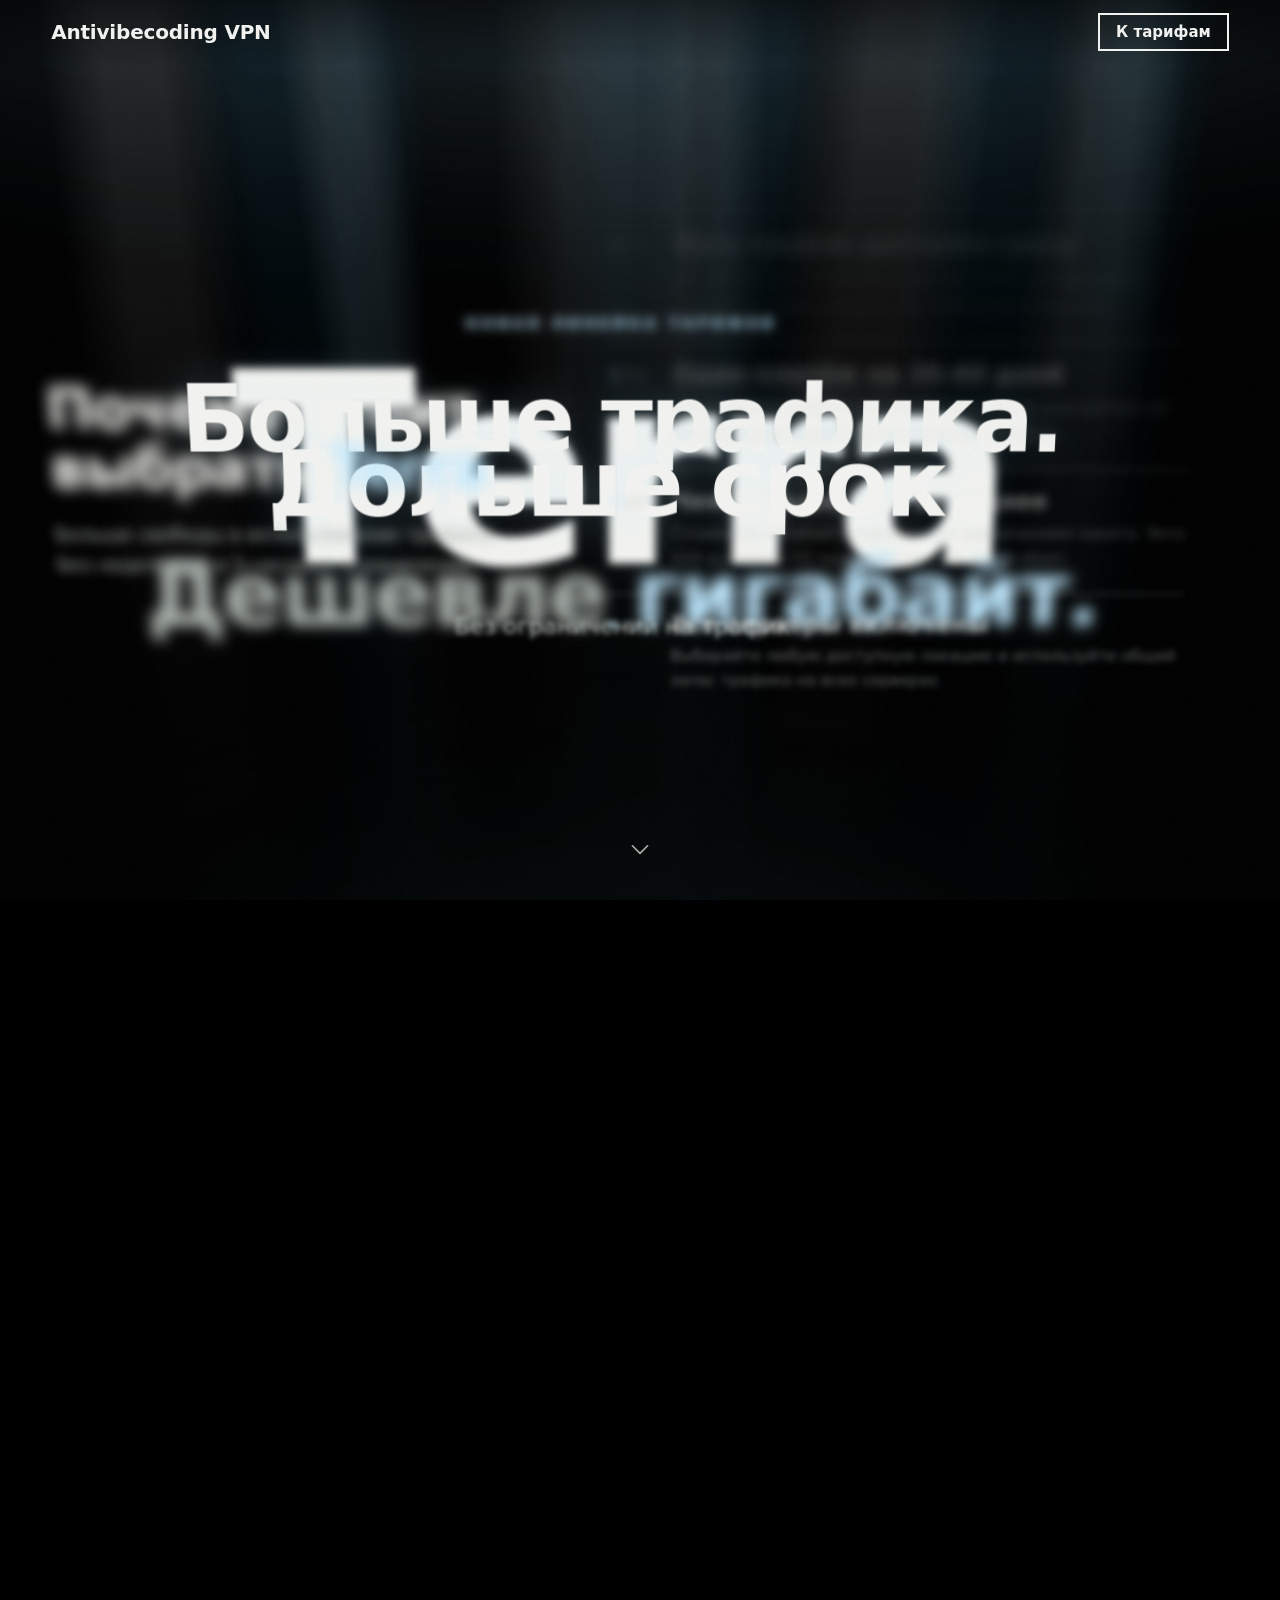
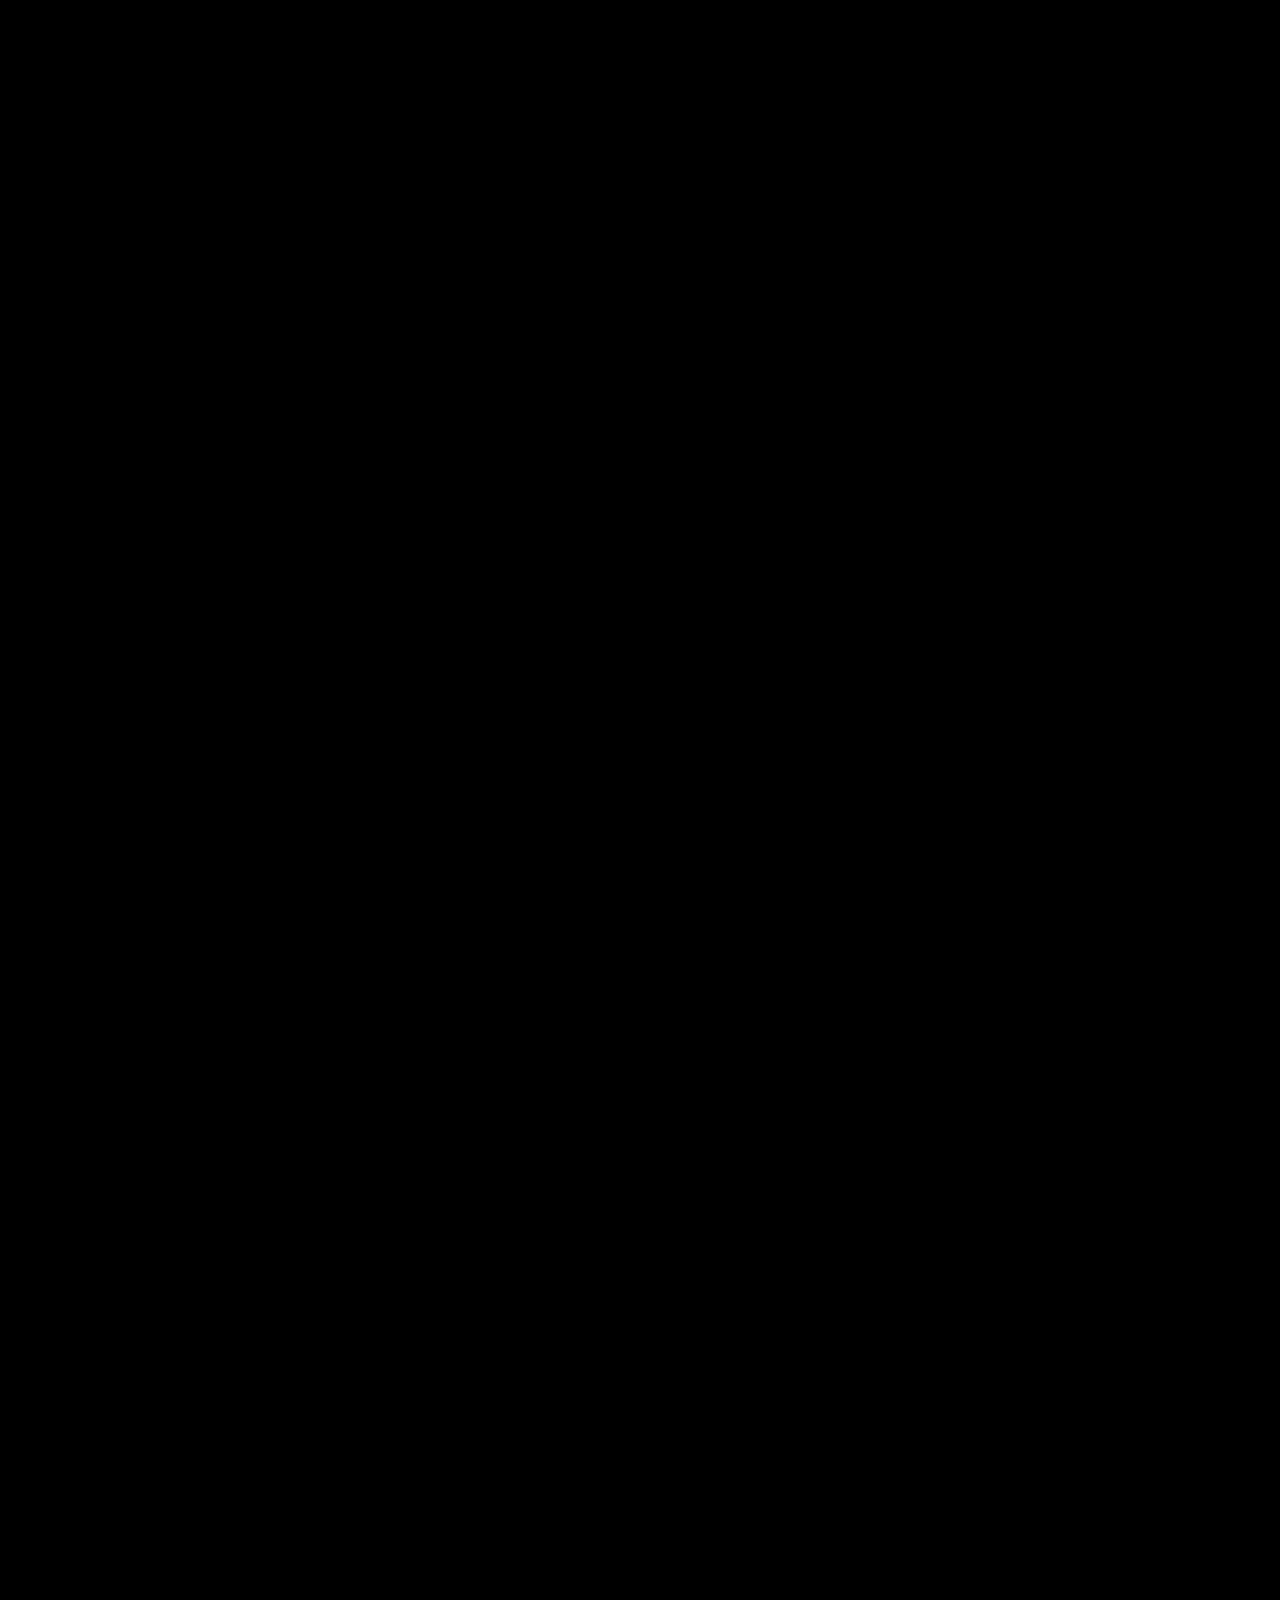
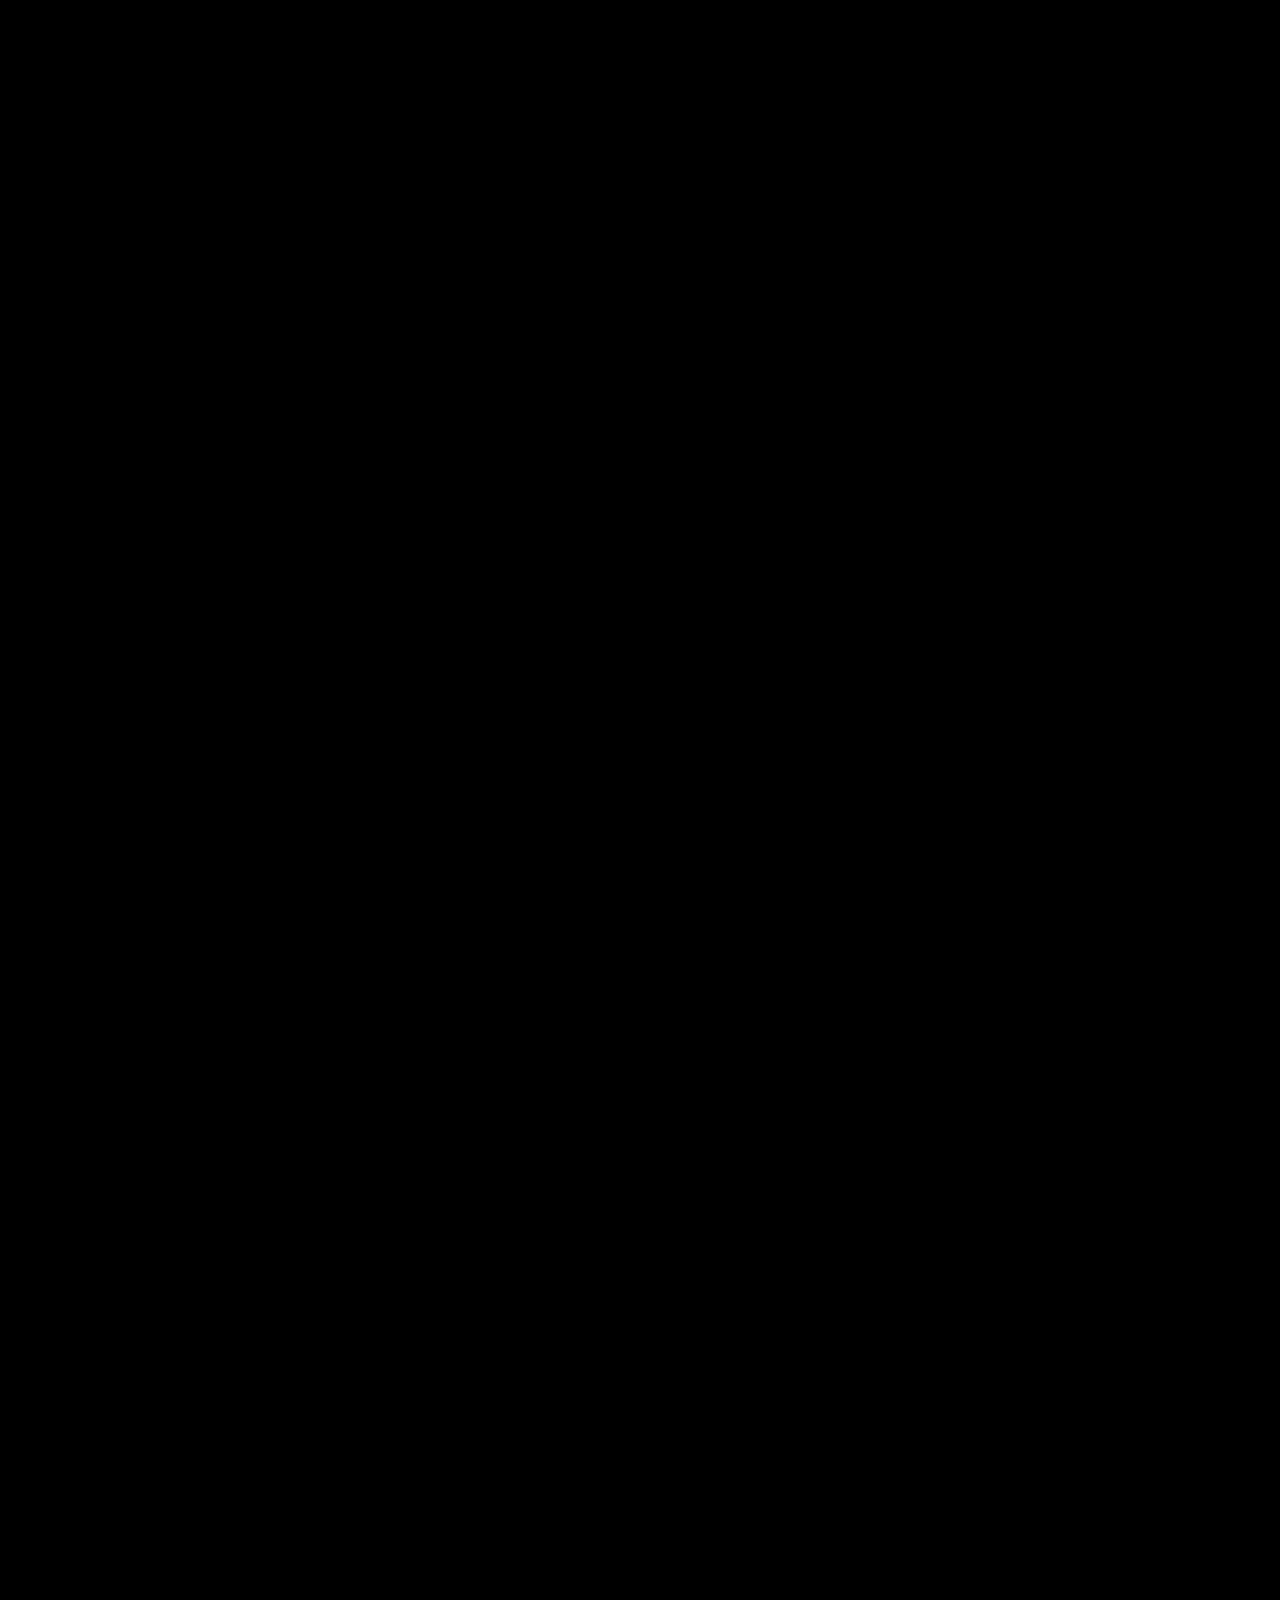
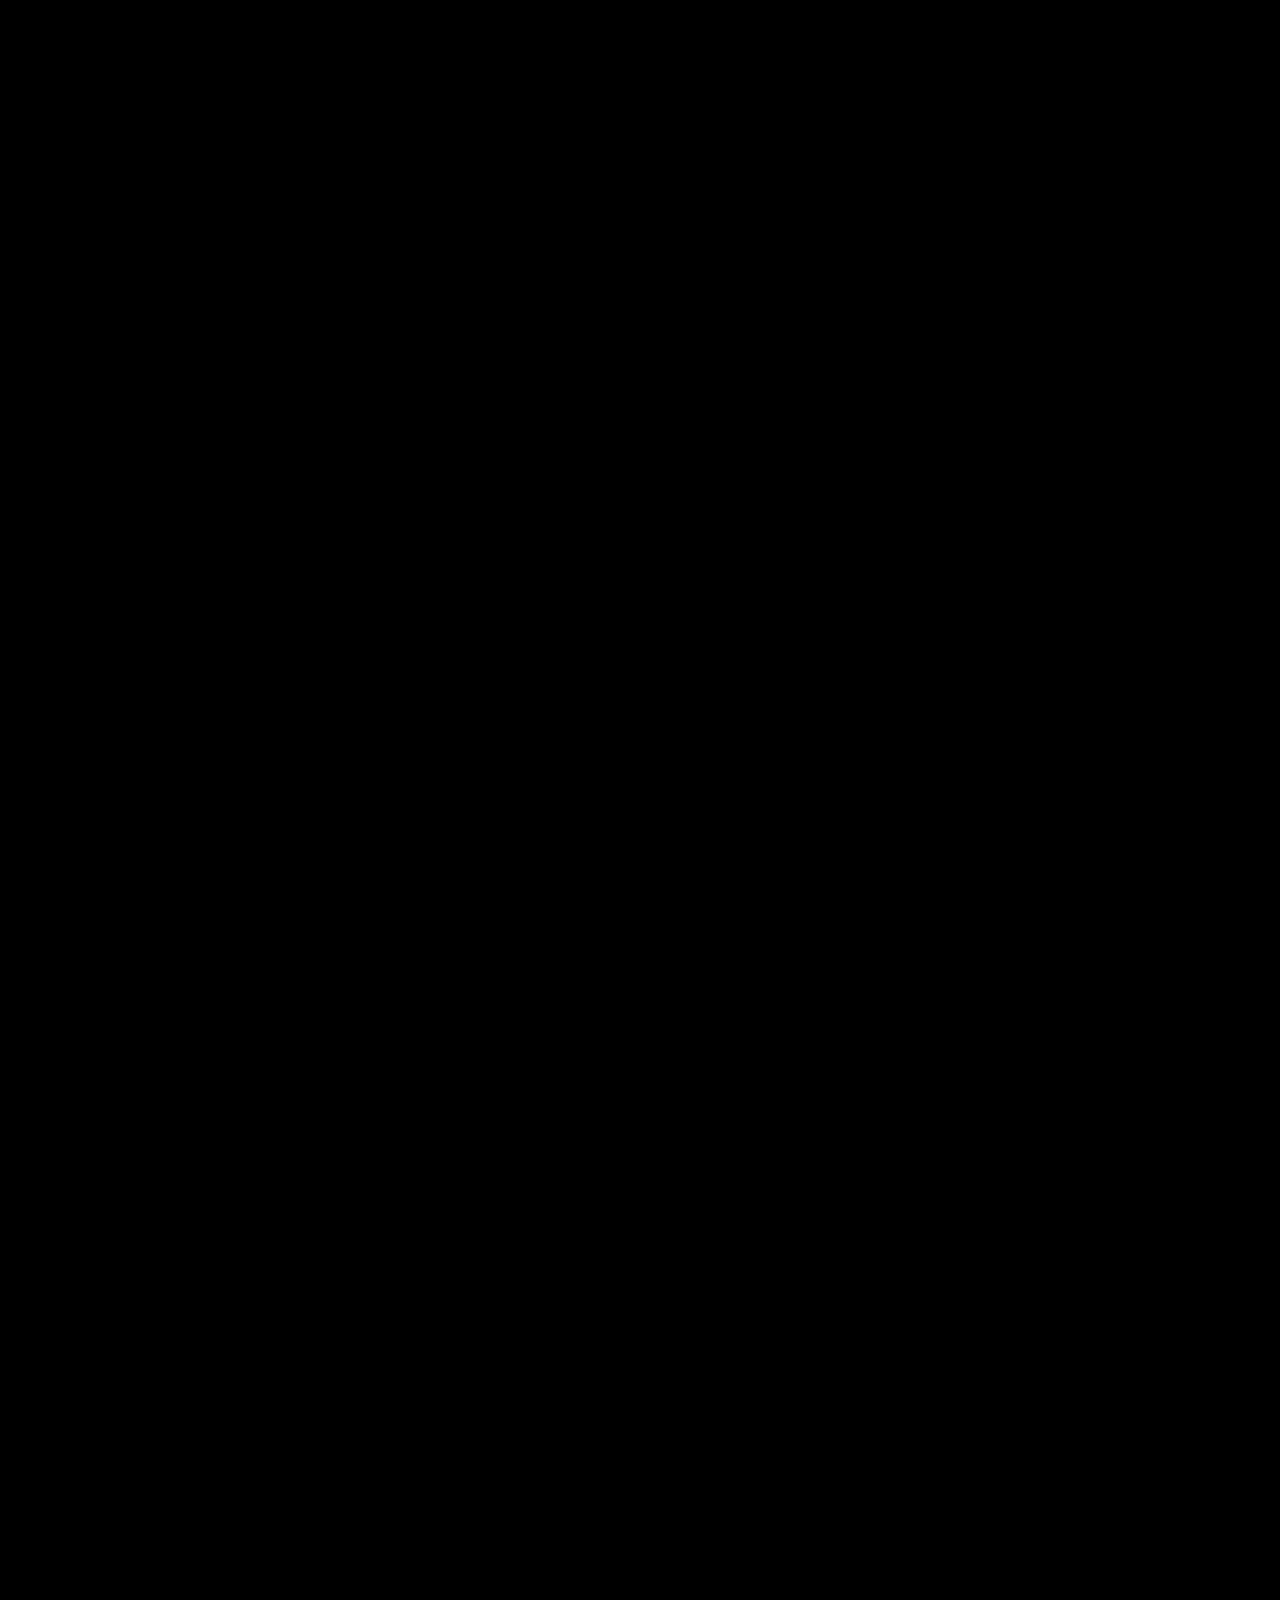
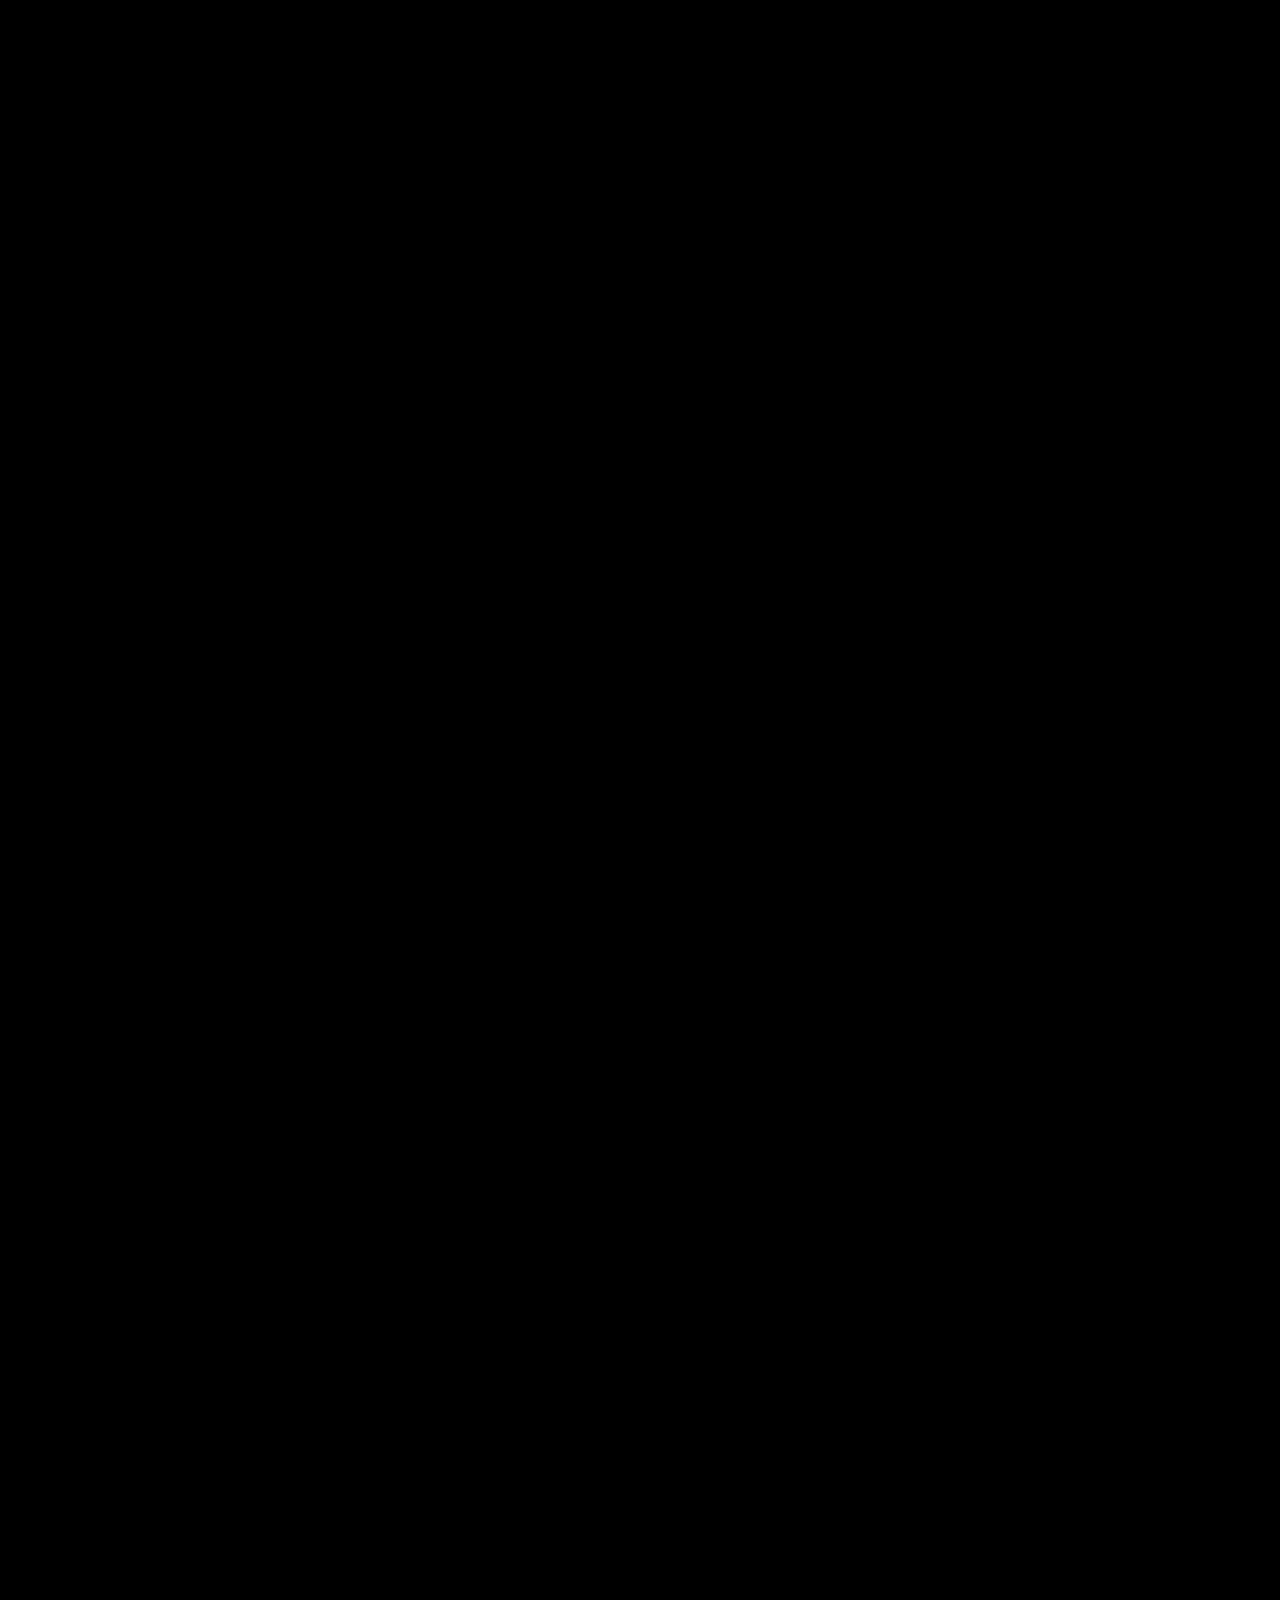
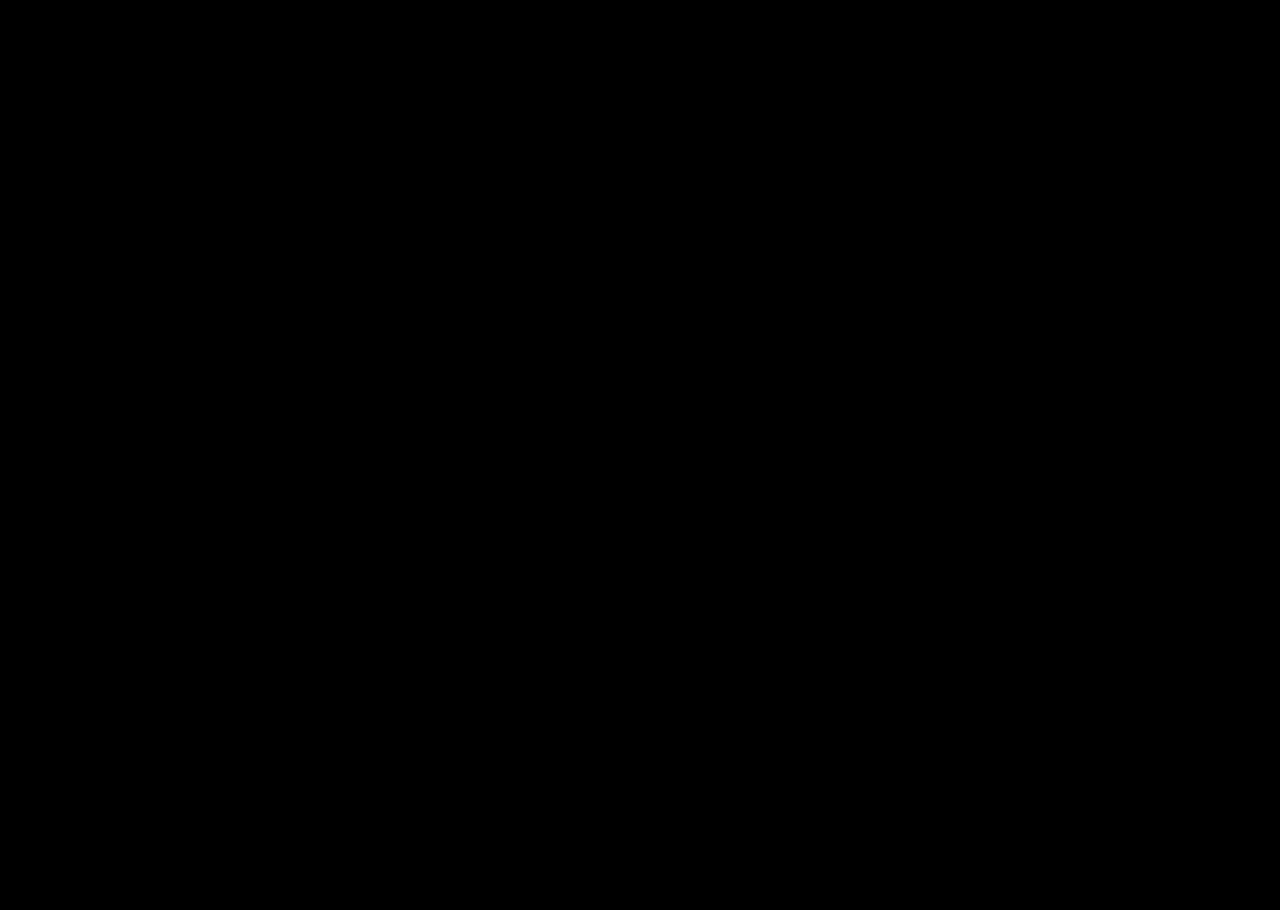
==== public/terra.html @ 9544f9de "Terra page: header appears after the title animation, drop the pinned Terra in the header Co-Authore" ====
<!doctype html>
<html lang="ru" data-theme="soft">
<head>
<meta charset="utf-8">
<meta name="viewport" content="width=device-width,initial-scale=1">
<title>Terra · тарифы Antivibecoding VPN</title>
<meta name="description" content="Terra X5, X10, X20: до 2 ТБ трафика и до 60 дней. Оплата Telegram Stars.">
<meta property="og:type" content="website">
<meta property="og:site_name" content="Antivibecoding VPN">
<meta property="og:locale" content="ru_RU">
<meta property="og:url" content="https://general.substituteme.space/terra">
<meta property="og:title" content="Terra · новые тарифы Antivibecoding VPN">
<meta property="og:description" content="Terra X5, X10, X20: до 2 ТБ трафика и до 60 дней. Оплата Telegram Stars.">
<meta property="og:image" content="https://general.substituteme.space/assets/img/og-terra.png?v=3">
<meta property="og:image:width" content="2400">
<meta property="og:image:height" content="1260">
<meta name="twitter:card" content="summary_large_image">
<meta name="twitter:title" content="Terra · новые тарифы Antivibecoding VPN">
<meta name="twitter:description" content="Terra X5, X10, X20: до 2 ТБ трафика и до 60 дней. Оплата Telegram Stars.">
<meta name="twitter:image" content="https://general.substituteme.space/assets/img/og-terra.png?v=3">
<link rel="canonical" href="https://general.substituteme.space/terra">
<meta name="theme-color" content="#2b2f2e">
<link rel="icon" href="favicon.svg" type="image/svg+xml">
<link rel="preload" href="/assets/fonts/jost-latin.woff2" as="font" type="font/woff2" crossorigin>
<link rel="preload" href="/assets/fonts/jost-cyrillic.woff2" as="font" type="font/woff2" crossorigin>
<link rel="preload" href="/assets/fonts/onest-cyrillic.woff2" as="font" type="font/woff2" crossorigin>
<link rel="preload" href="/assets/fonts/onest-latin.woff2" as="font" type="font/woff2" crossorigin>
<style>
@font-face{font-family:"Onest";src:url(/assets/fonts/onest-cyrillic.woff2) format("woff2");font-weight:100 900;unicode-range:U+0301,U+0400-045F,U+0490-0491,U+04B0-04B1,U+2116;font-display:swap}
@font-face{font-family:"Onest";src:url(/assets/fonts/onest-latin.woff2) format("woff2");font-weight:100 900;unicode-range:U+0000-00FF,U+0131,U+0152-0153,U+02BB-02BC,U+02C6,U+02DA,U+02DC,U+2000-206F,U+20AC,U+2122,U+2191,U+2193,U+2212,U+2215,U+FEFF,U+FFFD;font-display:swap}
@font-face{font-family:"Jost";src:url(/assets/fonts/jost-cyrillic.woff2) format("woff2");font-weight:100 900;unicode-range:U+0301,U+0400-045F,U+0490-0491,U+04B0-04B1,U+2116;font-display:swap}
@font-face{font-family:"Jost";src:url(/assets/fonts/jost-latin.woff2) format("woff2");font-weight:100 900;unicode-range:U+0000-00FF,U+0131,U+0152-0153,U+02BB-02BC,U+02C6,U+02DA,U+02DC,U+2000-206F,U+20AC,U+2122,U+2191,U+2193,U+2212,U+2215,U+FEFF,U+FFFD;font-display:swap}
</style>
<link rel="stylesheet" href="terra-assets/terra.css?v=30">
</head>
<body>
<header class="top">
  <a class="brand" href="./">Antivibecoding VPN</a>
  <a class="btn btn--small" href="#end" id="jump">К тарифам</a>
</header>

<a class="down show first" id="down" href="#" aria-label="Листайте вниз"><svg viewBox="0 0 24 24" fill="none" stroke="currentColor" stroke-width="1.5" stroke-linecap="round" stroke-linejoin="round"><path d="M5 9l7 7 7-7"/></svg></a>
<div class="veil" id="veil" aria-hidden="true"></div>
<div class="tg" id="tg" aria-hidden="true"><div class="tg-bloom" id="tgBloom"></div><div class="tg-body"><svg class="tg-logo" viewBox="0 0 24 24" aria-hidden="true"><path class="c" pathLength="1" d="M11.944 0A12 12 0 0 0 0 12a12 12 0 0 0 12 12 12 12 0 0 0 12-12A12 12 0 0 0 12 0a12 12 0 0 0-.056 0z"/><path class="p" pathLength="1" d="M16.906 7.224c.1-.002.321.023.465.14a.506.506 0 0 1 .171.325c.016.093.036.306.02.472-.18 1.898-.962 6.502-1.36 8.627-.168.9-.499 1.201-.82 1.23-.696.065-1.225-.46-1.9-.902-1.056-.693-1.653-1.124-2.678-1.8-1.185-.78-.417-1.21.258-1.91.177-.184 3.247-2.977 3.307-3.23.007-.032.014-.15-.056-.212s-.174-.041-.249-.024c-.106.024-1.793 1.14-5.061 3.345-.48.33-.913.49-1.302.48-.428-.008-1.252-.241-1.865-.44-.752-.245-1.349-.374-1.297-.789.027-.216.325-.437.893-.663 3.498-1.524 5.83-2.529 6.998-3.014 3.332-1.386 4.025-1.627 4.476-1.635z"/></svg><div class="tg-t">Открываем Telegram</div><div class="tg-s" id="tgSub"></div><a class="btn btn--light tg-open" id="tgOpen" href="#" rel="noopener">Открыть Telegram</a></div></div>
<nav class="dots" id="dots" aria-label="Тарифы">
  <button data-go="4.6" aria-label="Terra X5"><span>X5</span></button>
  <button data-go="5.55" aria-label="Terra X10"><span>X10</span></button>
  <button data-go="6.5" aria-label="Terra X20"><span>X20</span></button>
</nav>

<main class="track" id="track">
<div class="stage" id="stage">
    <div class="lights" aria-hidden="true">
    <div class="lg" data-l="w" style="--lc:255,255,255;--lx:50"><div class="water">
        <i style="--x:6%;--w:14vw;--r:-24deg;--d:9s"></i><i style="--x:22%;--w:9vw;--r:-12deg;--d:12s"></i><i style="--x:38%;--w:16vw;--r:-4deg;--d:10s"></i>
        <i style="--x:54%;--w:10vw;--r:6deg;--d:13s"></i><i style="--x:68%;--w:15vw;--r:14deg;--d:8s"></i><i style="--x:84%;--w:11vw;--r:26deg;--d:11s"></i>
      </div><div class="light"></div></div>
    <div class="lg" data-l="c" style="--lc:40,190,255;--lx:20"><div class="water">
        <i style="--x:6%;--w:14vw;--r:-24deg;--d:9s"></i><i style="--x:22%;--w:9vw;--r:-12deg;--d:12s"></i><i style="--x:38%;--w:16vw;--r:-4deg;--d:10s"></i>
        <i style="--x:54%;--w:10vw;--r:6deg;--d:13s"></i><i style="--x:68%;--w:15vw;--r:14deg;--d:8s"></i><i style="--x:84%;--w:11vw;--r:26deg;--d:11s"></i>
      </div><div class="light"></div></div>
    <div class="lg" data-l="o" style="--lc:255,120,40;--lx:80"><div class="water">
        <i style="--x:6%;--w:14vw;--r:-24deg;--d:9s"></i><i style="--x:22%;--w:9vw;--r:-12deg;--d:12s"></i><i style="--x:38%;--w:16vw;--r:-4deg;--d:10s"></i>
        <i style="--x:54%;--w:10vw;--r:6deg;--d:13s"></i><i style="--x:68%;--w:15vw;--r:14deg;--d:8s"></i><i style="--x:84%;--w:11vw;--r:26deg;--d:11s"></i>
      </div><div class="light"></div></div>
    <div class="lg" data-l="v" style="--lc:160,90,255;--lx:40"><div class="water">
        <i style="--x:6%;--w:14vw;--r:-24deg;--d:9s"></i><i style="--x:22%;--w:9vw;--r:-12deg;--d:12s"></i><i style="--x:38%;--w:16vw;--r:-4deg;--d:10s"></i>
        <i style="--x:54%;--w:10vw;--r:6deg;--d:13s"></i><i style="--x:68%;--w:15vw;--r:14deg;--d:8s"></i><i style="--x:84%;--w:11vw;--r:26deg;--d:11s"></i>
      </div><div class="light"></div></div>
  </div>

  <!-- 0. вступление -->
  <section class="scene s-intro" aria-label="Terra">
    <div class="stack">
      <span class="eyebrow" data-at="0" data-hold="0.5"><span class="late">Новая линейка тарифов</span></span>
      <div data-at="0" data-hold="0.5" data-glow="0.2">
        <h1 class="mega" aria-label="Terra">
          <b class="e2" aria-hidden="true"><span class="ch" style="--i:0">T</span><span class="ch" style="--i:1">e</span><span class="ch" style="--i:2">r</span><span class="ch" style="--i:3">r</span><span class="ch" style="--i:4">a</span></b>
          <b class="e1" aria-hidden="true"><span class="ch" style="--i:0">T</span><span class="ch" style="--i:1">e</span><span class="ch" style="--i:2">r</span><span class="ch" style="--i:3">r</span><span class="ch" style="--i:4">a</span></b>
          <b class="m"><span class="ch" style="--i:0">T</span><span class="ch" style="--i:1">e</span><span class="ch" style="--i:2">r</span><span class="ch" style="--i:3">r</span><span class="ch" style="--i:4">a</span></b>
          <i class="dot"></i>
        </h1>
      </div>
      <p class="lead" data-at="0" data-hold="0.45"><span class="late">Без ограничений на трафик</span></p>
    </div>
  </section>

  <!-- 1. утверждения -->
  <section class="scene s-say" aria-label="Чем Terra отличается">
    <div class="stack">
      <p class="say" data-ry="1" data-at="1.1" data-hold="1.1" data-glow="0.25">Больше трафика.</p>
      <p class="say" data-ry="1" data-at="1.3" data-hold="0.9" data-glow="0.25">Дольше срок.</p>
      <p class="say" data-ry="1" data-at="1.5" data-hold="0.7" data-glow="0.25">Дешевле <em>гигабайт.</em></p>
    </div>
  </section>

  <!-- 1б. почему Terra -->
  <section class="scene s-why" aria-label="Почему стоит выбрать Terra">
    <div class="why-head">
      <h2 data-ry="1" data-at="2.75" data-hold="1.25">Почему стоит выбрать <span>Terra</span></h2>
      <p data-ry="1" data-at="2.85" data-hold="1.15">Больше свободы в использовании трафика. Без недельных и 5-часовых ограничений.</p>
    </div>
    <div class="why-list">
      <div class="why-row" data-ry="-1" data-at="2.95" data-hold="1.05"><span class="no"><i></i>01</span><div><h3>Весь трафик доступен сразу</h3><p>От <span data-f="gbmin">500 ГБ</span> до <span data-f="gbmax">2 ТБ</span> на весь срок подписки. Используйте трафик в удобном темпе, без промежуточных квот.</p></div></div>
      <div class="why-row" data-ry="-1" data-at="3.10" data-hold="0.9"><span class="no"><i></i>02</span><div><h3>Один платёж на <span data-f="dayrange">30–60 дней</span></h3><p>Оплачивайте выбранный пакет один раз и пользуйтесь им до окончания срока или исчерпания трафика.</p></div></div>
      <div class="why-row" data-ry="-1" data-at="3.25" data-hold="0.75"><span class="no"><i></i>03</span><div><h3>Чем больше, тем выгоднее</h3><p>Стоимость гигабайта снижается с увеличением пакета. Terra X20 выгоднее X5 примерно на <span data-f="saving">24%</span> за гигабайт.</p></div></div>
      <div class="why-row" data-ry="-1" data-at="3.40" data-hold="0.6"><span class="no"><i></i>04</span><div><h3>Все серверы включены</h3><p>Выбирайте любую доступную локацию и используйте общий запас трафика на всех серверах.</p></div></div>
    </div>
  </section>

  <!-- 2. Terra X5 -->
  <section class="scene" data-tid="9" aria-label="Terra X5">
    <div class="t-info" data-ry="1" data-at="4.60" data-hold="0.5">
      <h2 class="t-name">Terra <span>X5</span></h2>
      <p class="t-tag" data-at="4.70" data-hold="0.4" data-enter="0.35">Для повседневного использования.</p>
      <p class="t-text" data-at="4.78" data-hold="0.32" data-enter="0.35"><span data-f="gb">500</span> ГБ на <span data-f="daysn">30 дней</span>. Хватит на видео, учёбу, работу и обновления.</p>
      <div class="t-price"><span data-f="price">49</span><small>Stars</small></div>
      <dl class="t-meta"><div><dt>Срок</dt><dd data-f="daysn">30 дней</dd></div><div><dt>В день</dt><dd data-f="perday">≈ 17 ГБ</dd></div><div><dt>За гигабайт</dt><dd data-f="pergb">≈ 0,098 Stars</dd></div><div><dt>Видео Full HD</dt><dd data-f="video">≈ 160 ч</dd></div></dl>
    </div>
    <div class="t-num" data-ry="-1" data-at="4.65" data-hold="0.45" data-glow="0.2">
      <span class="unit">ГБ</span>
      <div class="mega" aria-label="500 гигабайт"><b class="e2" aria-hidden="true" data-f="gb">500</b><b class="e1" aria-hidden="true" data-f="gb">500</b><b class="m" data-f="gb">500</b><i class="dot"></i></div>
    </div>
  </section>

  <!-- 3. Terra X10 -->
  <section class="scene" data-tid="10" aria-label="Terra X10">
    <div class="t-info" data-ry="1" data-at="5.55" data-hold="0.5">
      <h2 class="t-name">Terra <span>X10</span></h2>
      <p class="t-tag" data-at="5.65" data-hold="0.4" data-enter="0.35">Для активного использования.</p>
      <p class="t-text" data-at="5.73" data-hold="0.32" data-enter="0.35"><span data-f="gb">1000</span> ГБ на <span data-f="daysn">45 дней</span>. Подойдёт для сериалов, игр и нескольких устройств.</p>
      <div class="t-price"><span data-f="price">89</span><small>Stars</small></div>
      <dl class="t-meta"><div><dt>Срок</dt><dd data-f="daysn">45 дней</dd></div><div><dt>В день</dt><dd data-f="perday">≈ 22 ГБ</dd></div><div><dt>За гигабайт</dt><dd data-f="pergb">≈ 0,089 Stars</dd></div><div><dt>Видео Full HD</dt><dd data-f="video">≈ 330 ч</dd></div></dl>
    </div>
    <div class="t-num" data-ry="-1" data-at="5.60" data-hold="0.45" data-glow="0.2">
      <span class="unit">ГБ</span>
      <div class="mega" aria-label="1000 гигабайт"><b class="e2" aria-hidden="true" data-f="gb">1000</b><b class="e1" aria-hidden="true" data-f="gb">1000</b><b class="m" data-f="gb">1000</b><i class="dot"></i></div>
    </div>
  </section>

  <!-- 4. Terra X20 -->
  <section class="scene" data-tid="11" aria-label="Terra X20">
    <div class="t-info" data-ry="1" data-at="6.50" data-hold="0.5">
      <h2 class="t-name">Terra <span>X20</span></h2>
      <p class="t-tag" data-at="6.60" data-hold="0.4" data-enter="0.35">Для большого запаса.</p>
      <p class="t-text" data-at="6.68" data-hold="0.32" data-enter="0.35"><span data-f="gb">2000</span> ГБ на <span data-f="daysn">60 дней</span>. Большой запас на два месяца, если трафика нужно много.</p>
      <div class="t-price"><span data-f="price">149</span><small>Stars</small></div>
      <dl class="t-meta"><div><dt>Срок</dt><dd data-f="daysn">60 дней</dd></div><div><dt>В день</dt><dd data-f="perday">≈ 33 ГБ</dd></div><div><dt>За гигабайт</dt><dd data-f="pergb">≈ 0,075 Stars</dd></div><div><dt>Видео Full HD</dt><dd data-f="video">≈ 660 ч</dd></div></dl>
    </div>
    <div class="t-num" data-ry="-1" data-at="6.55" data-hold="0.45" data-glow="0.2">
      <span class="unit">ГБ</span>
      <div class="mega" aria-label="2000 гигабайт"><b class="e2" aria-hidden="true" data-f="gb">2000</b><b class="e1" aria-hidden="true" data-f="gb">2000</b><b class="m" data-f="gb">2000</b><i class="dot"></i></div>
    </div>
  </section>

  <!-- 5. итог -->
  <section class="scene s-end" id="end" aria-label="Все тарифы Terra">
    <h2 data-at="7.40" data-hold="1" data-enter="0.35">Три тарифа Terra</h2>
    <ul class="cells" id="cells">
      <li style="--c:40,190,255" data-tid="9" data-c="40,190,255" data-l="c" data-x="20" data-at="7.50" data-hold="1" data-enter="0.35" data-rx="1" data-soft="1">
        <div class="c-top"><h3>Terra <span>X5</span></h3></div>
        <div class="gb"><span data-f="gb">500</span><small>ГБ</small></div>
        <dl class="c-rows"><div><dt>Срок</dt><dd data-f="daysn">30 дней</dd></div><div><dt>В день</dt><dd data-f="perday">≈ 17 ГБ</dd></div></dl>
        <div class="c-price"><span data-f="price">49</span><small>Stars</small></div>
        <a class="btn" href="#" data-buy="9">Взять X5</a>
      </li>
      <li class="main" style="--c:255,120,40" data-tid="10" data-c="255,120,40" data-l="o" data-x="80" data-at="7.60" data-hold="1" data-enter="0.35" data-rx="1" data-soft="1">
        <div class="c-top"><h3>Terra <span>X10</span></h3><span class="badge">Выгоднее</span></div>
        <div class="gb"><span data-f="gb">1000</span><small>ГБ</small></div>
        <dl class="c-rows"><div><dt>Срок</dt><dd data-f="daysn">45 дней</dd></div><div><dt>В день</dt><dd data-f="perday">≈ 22 ГБ</dd></div></dl>
        <div class="c-price"><span data-f="price">89</span><small>Stars</small></div>
        <a class="btn" href="#" data-buy="10">Взять X10</a>
      </li>
      <li style="--c:160,90,255" data-tid="11" data-c="160,90,255" data-l="v" data-x="50" data-at="7.70" data-hold="1" data-enter="0.35" data-rx="1" data-soft="1">
        <div class="c-top"><h3>Terra <span>X20</span></h3></div>
        <div class="gb"><span data-f="gb">2000</span><small>ГБ</small></div>
        <dl class="c-rows"><div><dt>Срок</dt><dd data-f="daysn">60 дней</dd></div><div><dt>В день</dt><dd data-f="perday">≈ 33 ГБ</dd></div></dl>
        <div class="c-price"><span data-f="price">149</span><small>Stars</small></div>
        <a class="btn" href="#" data-buy="11">Взять X20</a>
      </li>
    </ul>
  </section>
  <!-- 6. подключить за три шага -->
  <section class="scene s-steps" aria-label="Подключить за три шага">
    <h2 data-at="8.35" data-hold="99" data-enter="0.45">Подключить за три шага</h2>
    <ol class="steps">
      <li data-soft="1" data-at="8.5" data-hold="99" data-enter="0.45"><span class="sn">01</span><h3>Выберите тариф</h3><p>Terra X5, X10 или X20: выберите объём трафика и срок.</p></li>
      <li data-soft="1" data-at="8.62" data-hold="99" data-enter="0.45"><span class="sn">02</span><h3>Оплатите в Telegram</h3><p>Бот примет Telegram Stars прямо в чате: пара касаний.</p></li>
      <li data-soft="1" data-at="8.74" data-hold="99" data-enter="0.45"><span class="sn">03</span><h3>Подключитесь</h3><p>Получите ссылку подписки, добавьте её в приложение и пользуйтесь.</p></li>
    </ol>
    <div class="steps-cta" data-pe data-at="8.85" data-hold="99" data-enter="0.4">
      <a class="btn btn--tg" href="#" data-tg><svg class="ic" viewBox="4.5 6 14 13" aria-hidden="true"><path d="M16.906 7.224c.1-.002.321.023.465.14a.506.506 0 0 1 .171.325c.016.093.036.306.02.472-.18 1.898-.962 6.502-1.36 8.627-.168.9-.499 1.201-.82 1.23-.696.065-1.225-.46-1.9-.902-1.056-.693-1.653-1.124-2.678-1.8-1.185-.78-.417-1.21.258-1.91.177-.184 3.247-2.977 3.307-3.23.007-.032.014-.15-.056-.212s-.174-.041-.249-.024c-.106.024-1.793 1.14-5.061 3.345-.48.33-.913.49-1.302.48-.428-.008-1.252-.241-1.865-.44-.752-.245-1.349-.374-1.297-.789.027-.216.325-.437.893-.663 3.498-1.524 5.83-2.529 6.998-3.014 3.332-1.386 4.025-1.627 4.476-1.635z"/></svg><span>Открыть бота в Telegram</span></a>
    </div>
  </section>
</div>
</main>

<script src="terra-assets/terra-data.js?v=1"></script>
<script src="terra-assets/terra.js?v=19"></script>
</body>
</html>
---- public/terra-assets/terra.css ----
/* токены сайта-визитки, тема «soft» */
:root{
  color-scheme:dark;
  --blue:#000; --paper:#000; --tint:#0a0a0a; --glow-rgb:255,255,255; --lc:255,255,255; --lx:50;
  --ink:#f1f2ef; --ink-2:#a9b1ac; --acc:#a9bb9a; --acc-rgb:169,187,154; --on-acc:#141716;
  --ob-rgb:241,242,239; --rule:rgba(241,242,239,.3);
  --u:clamp(16px,2.6vw,40px); --gut:clamp(16px,4vw,56px);
  --pad:max(var(--gut),calc((100vw - 1280px)/2));
  --display:"Jost","Onest",system-ui,sans-serif; --text:"Onest",system-ui,sans-serif;
  --ease:cubic-bezier(.16,1,.3,1);
}
*{box-sizing:border-box}
html{-webkit-text-size-adjust:100%;background:var(--paper)}
@media (pointer:coarse){html.js-lock,html.js-lock body{touch-action:none;overscroll-behavior:none}}
body{margin:0;background:var(--paper);color:var(--ink);font:400 1.0625rem/1.6 var(--text);scrollbar-color:var(--acc) var(--paper)}
::selection{background:var(--acc);color:var(--on-acc)}
::-webkit-scrollbar{width:10px}::-webkit-scrollbar-track{background:var(--paper)}::-webkit-scrollbar-thumb{background:var(--acc)}
a{color:inherit}
:focus-visible{outline:3px solid var(--acc);outline-offset:3px}
h1,h2,h3,p{margin:0}
h1,h2,h3{font-family:var(--display);font-weight:600;line-height:1.05;letter-spacing:-.02em}

/* кнопки как на сайте */
.btn{display:inline-flex;align-items:center;justify-content:center;min-height:48px;padding:0 1.5rem;font:600 1rem var(--text);text-decoration:none;border:2px solid currentColor;transition:background-color .25s var(--ease),color .25s var(--ease),transform .25s var(--ease)}
.btn--light{background:var(--ink);color:var(--paper);border-color:var(--ink)}
.btn--light:hover{background:var(--acc);border-color:var(--acc);color:var(--on-acc)}
.btn--small{min-height:38px;padding:0 1rem;font-size:.9375rem;color:var(--ink)}
.btn--small:hover{background:var(--ink);color:var(--paper)}
.btn:active{transform:translateY(1px)}

.top{position:fixed;inset:0 0 auto 0;z-index:20;display:flex;align-items:center;justify-content:space-between;height:64px;padding:0 var(--pad);background:linear-gradient(rgba(0,0,0,.55),transparent);animation:lightIn .9s ease 2.4s both}
.brand{font:600 1.25rem var(--display);letter-spacing:-.01em;text-decoration:none}

/* ---------- сцена ---------- */
.stage::after{content:"";position:absolute;inset:0;pointer-events:none;opacity:.018;background-image:url("data:image/svg+xml;utf8,<svg xmlns='http://www.w3.org/2000/svg' width='160' height='160'><filter id='n'><feTurbulence type='fractalNoise' baseFrequency='.9' numOctaves='2' stitchTiles='stitch'/><feColorMatrix values='0 0 0 0 1  0 0 0 0 1  0 0 0 0 1  0 0 0 1 0'/></filter><rect width='160' height='160' filter='url(%23n)'/></svg>");z-index:5}
.track{height:695vh;position:relative}
.stage{position:sticky;top:0;height:100vh;height:100svh;overflow:hidden;perspective:700px;perspective-origin:50% 50%;background:var(--paper)}
.stage > *{position:absolute}
.lights{inset:0;pointer-events:none;animation:lightIn 2.6s ease-out .4s both}   /* лучи проявляются вместе с буквами Terra */
.lg{position:absolute;inset:0;opacity:0;will-change:opacity}
.light{position:absolute;inset:0;pointer-events:none;
  --a:.5;
  background:
   radial-gradient(130% 62% at calc(var(--lx)*1%) -14%,
     rgba(var(--lc),var(--a)) 0%, rgba(var(--lc),calc(var(--a)*.86)) 8%, rgba(var(--lc),calc(var(--a)*.68)) 17%,
     rgba(var(--lc),calc(var(--a)*.5)) 27%, rgba(var(--lc),calc(var(--a)*.34)) 38%, rgba(var(--lc),calc(var(--a)*.21)) 50%,
     rgba(var(--lc),calc(var(--a)*.11)) 62%, rgba(var(--lc),calc(var(--a)*.05)) 74%, rgba(var(--lc),calc(var(--a)*.015)) 87%, rgba(var(--lc),0) 100%),
   radial-gradient(60% 45% at calc(100% - var(--lx)*1%) 115%,
     rgba(var(--lc),.13) 0%, rgba(var(--lc),.08) 30%, rgba(var(--lc),.03) 60%, rgba(var(--lc),0) 100%)}
.water{position:absolute;top:0;bottom:0;left:-20vw;right:-20vw;pointer-events:none;overflow:hidden;transform:translateX(calc((var(--lx) - 50)*.5vw))}   /* шире экрана на 20vw с каждой стороны: сдвиг по --lx не открывает чёрную полосу сбоку */
/* луч = обёртка <i> (базовый угол, плавно меняется) + ::before (само свечение, качается и мерцает). Сверху заголовка лучи сходятся веером (--r), дальше каждый разворачивается в свою сторону (--rf, --A выставляет скрипт) */
.water i{position:absolute;top:-12%;left:calc(var(--x)*.714 + 14.29%);width:var(--w);height:125%;transform-origin:50% 0;transform:translateX(0) rotate(var(--r));transition:transform 2.2s cubic-bezier(.45,0,.2,1)}
.stage.free .water i{transform:translateX(var(--dx,0)) rotate(var(--rf,var(--r)))}
.water i::before{content:"";position:absolute;inset:0;transform-origin:50% 0;
  background:linear-gradient(to bottom,rgba(var(--lc),.7) 0%,rgba(var(--lc),.5) 15%,rgba(var(--lc),.3) 33%,rgba(var(--lc),.15) 52%,rgba(var(--lc),.06) 70%,rgba(var(--lc),.015) 86%,rgba(var(--lc),0) 100%);
  -webkit-mask-image:linear-gradient(90deg,transparent,#000 34%,#000 66%,transparent);mask-image:linear-gradient(90deg,transparent,#000 34%,#000 66%,transparent);   /* мягкие края вместо размытия: луч читается как луч и стоит дешевле блюра */
  opacity:.6;animation:sway var(--d) ease-in-out var(--sl,0s) infinite alternate,glint var(--gd,9s) linear var(--gl,0s) infinite;will-change:transform,opacity}
@keyframes sway{from{transform:translateX(calc(var(--Dr,0vw)*-1)) rotate(calc(var(--A,6deg)*-1)) scaleX(.6)}to{transform:translateX(var(--Dr,0vw)) rotate(var(--A,6deg)) scaleX(1.4)}}   /* лучи постоянно плывут: качаются и смещаются в стороны */
/* случайные вспышки: у каждого луча своя длительность и сдвиг (их выставляет скрипт), неровные ступени дают нерегулярное мерцание */
@keyframes glint{0%{opacity:.4}30%{opacity:1}62%{opacity:.55}100%{opacity:.4}}   /* мягкое «дыхание», редкое и без резких вспышек */
@keyframes lightIn{from{opacity:0}to{opacity:1}}

.scene{inset:64px calc(var(--pad) + 36px) 0 var(--pad);display:grid;grid-template-columns:minmax(0,1fr) auto;grid-template-rows:1fr;align-items:center;column-gap:calc(var(--u)*2);pointer-events:none;transform-style:preserve-3d}
.scene [data-at]{will-change:transform,opacity;opacity:0}

/* вступление */
.s-intro{grid-template-columns:minmax(0,1fr)}
.s-intro .stack{display:grid;gap:1.2rem;justify-items:center;text-align:center}
.s-intro .lead{margin:0 auto}
.eyebrow{font:600 .875rem var(--text);letter-spacing:.28em;text-transform:uppercase;color:var(--acc)}
.mega{position:relative;display:inline-flex;font:600 var(--sz,clamp(5rem,min(21vw,40vh),17rem))/.9 var(--display);letter-spacing:-.03em;--sp:0;--g:0}
.mega b{font-weight:inherit;display:block}
.mega .m{position:relative;z-index:2;color:var(--ink);
  text-shadow:0 0 calc(var(--g)*44px) rgba(var(--glow-rgb),calc(var(--g)*.3))}
.mega .e1,.mega .e2{display:none}
.mega .dot{display:none}
/* появление «Terra»: буквы летят снизу почти с постоянной скоростью и садятся по инерции: чуть проскакивают место и мягко возвращаются; крен у каждой свой и плавно сходит на нет */
.mega .ch{display:inline-block;transform-origin:50% 70%;will-change:transform,opacity,filter,rotate;animation:surface 1.9s cubic-bezier(.3,.55,.3,1.22) both,roll 1.9s ease-in-out both}
.mega .ch:nth-child(3){animation-delay:.05s;--bx:3vw;--bz:-10deg}
.mega .ch:nth-child(2){animation-delay:.17s;--bx:-9vw;--bz:14deg}
.mega .ch:nth-child(4){animation-delay:.29s;--bx:9vw;--bz:-14deg}
.mega .ch:nth-child(1){animation-delay:.41s;--bx:-17vw;--bz:18deg}
.mega .ch:nth-child(5){animation-delay:.53s;--bx:18vw;--bz:-18deg}
@keyframes surface{
  0%{opacity:0;filter:blur(16px);transform:perspective(900px) translate3d(var(--bx,0),46vh,200px) rotateX(84deg)}
  8%{opacity:1}
  88%{filter:blur(0)}   /* размытие сходит на нет к моменту, когда буква встаёт на место */
  100%{opacity:1;filter:blur(0);transform:perspective(900px) translate3d(0,0,0) rotateX(0deg)}}
@keyframes roll{0%{rotate:var(--bz,0deg)}55%{rotate:calc(var(--bz,0deg)*-.4)}100%{rotate:0deg}}
.late{display:block;animation:lightIn 1.2s ease 2.4s both}
.lead{font-size:clamp(1.0625rem,1.8vw,1.5rem);line-height:1.5;color:var(--ink-2);max-width:34rem}
.down{position:fixed;left:50%;bottom:clamp(14px,3.2vh,30px);z-index:15;width:44px;height:44px;margin-left:-22px;display:grid;place-items:center;color:var(--ink-2);text-decoration:none;opacity:0;pointer-events:none;transition:opacity .5s ease}
.down.show{opacity:1;pointer-events:auto}
.down.first{animation:lightIn 1s ease 3.3s both}
/* пропуск вступления по касанию/клику: все анимации заставки сразу в конечное состояние */
.skip-intro .mega .ch,.skip-intro .late,.skip-intro .lights,.skip-intro .top,.skip-intro .down.first{animation-duration:.01s!important;animation-delay:0s!important}
.down svg{width:26px;height:26px;animation:bob 1.9s ease-in-out infinite}
.down:hover{color:var(--ink)}
@keyframes bob{0%,100%{transform:translateY(-3px);opacity:.55}50%{transform:translateY(6px);opacity:1}}
@keyframes blink{50%{opacity:.25}}

/* утверждения */
.s-say{grid-template-columns:minmax(0,1fr)}
.s-say .stack{display:grid;gap:.15em;justify-items:center;text-align:center}
.say{font:600 clamp(2.25rem,7.2vw,6.8rem)/1 var(--display);letter-spacing:-.03em;color:var(--ink-2);transform-origin:50% 50%;--g:0;
  color:color-mix(in srgb,var(--ink-2),var(--ink) calc(var(--g)*100%));
  text-shadow:0 0 calc(var(--g)*44px) rgba(var(--glow-rgb),calc(var(--g)*.22))}
.say em{font-style:normal;color:var(--acc)}

/* подключить за три шага */
.s-steps{grid-template-columns:minmax(0,1fr);grid-template-rows:auto auto auto;align-content:center;row-gap:clamp(1.4rem,4.5vh,2.8rem)}
.s-steps h2{text-align:center;font:500 clamp(2.25rem,5vw,4.5rem)/1.05 var(--display);letter-spacing:-.01em}
.steps{list-style:none;margin:0;padding:0;display:grid;grid-template-columns:repeat(3,minmax(0,1fr));gap:clamp(1rem,3vw,3rem)}
.steps li{position:relative;padding-top:1.4rem;display:grid;gap:.5rem;align-content:start}
.steps li::before{content:"";position:absolute;left:0;right:0;top:0;height:4px;background:repeating-linear-gradient(90deg,rgba(255,255,255,.4) 0 4px,transparent 4px 8px)}
.steps li::after{content:"";position:absolute;left:0;top:-3px;width:10px;height:10px;background:var(--acc)}
.sn{font:600 clamp(3rem,5.4vw,5rem)/1 var(--display);letter-spacing:-.03em;color:var(--ink)}
.steps h3{font:600 clamp(1.2rem,1.9vw,1.6rem)/1.2 var(--display);letter-spacing:-.01em;margin-top:.4rem}
.steps p{color:var(--ink-2);font-size:1.0625rem;max-width:22rem}
.steps-cta{display:grid;justify-items:center;gap:.8rem;pointer-events:none}
.btn--tg{position:relative;overflow:hidden;isolation:isolate;gap:.9rem;min-height:60px;padding:0 2.4rem;border:1px solid rgba(255,255,255,.5);background:none;color:var(--ink);font-size:1.0625rem;letter-spacing:.01em;transition:color .35s var(--ease),border-color .35s}
.btn--tg::before{content:"";position:absolute;inset:0;z-index:-1;background:var(--ink);transform:scaleY(0);transform-origin:50% 100%;transition:transform .45s var(--ease)}
.btn--tg:hover,.btn--tg:focus-visible{color:#000;border-color:var(--ink)}
.btn--tg:hover::before,.btn--tg:focus-visible::before{transform:scaleY(1)}
.btn--tg .ic{width:24px;height:22px;flex:none;fill:currentColor;transition:transform .45s var(--ease)}
.btn--tg:hover .ic{transform:translate(3px,-3px)}
@media (max-width:800px){.steps{grid-template-columns:minmax(0,1fr)}.steps li{grid-template-columns:auto 1fr;column-gap:1rem;align-items:center;padding-top:1rem}.sn{font-size:2.4rem;grid-row:1/3}.steps p{display:none}.steps h3{margin:0}}
@media (max-height:720px){.steps p{display:none}}
/* переход в Telegram: тёмная волна из кнопки, бумажный самолётик прорисовывается и улетает */
.tg{position:fixed;inset:0;z-index:70;visibility:hidden;pointer-events:none;overflow:hidden}
.tg.on{visibility:visible;pointer-events:auto}
.tg-bloom{position:absolute;left:var(--ox,50%);top:var(--oy,50%);width:360vmax;height:360vmax;margin:-180vmax 0 0 -180vmax;border-radius:50%;transform:scale(0);
  background:radial-gradient(circle,#000 0 56%,rgba(0,0,0,.88) 66%,rgba(0,0,0,.5) 80%,rgba(0,0,0,.16) 91%,rgba(0,0,0,0) 100%)}
.tg.run .tg-bloom{transform:scale(1);transition:transform .85s cubic-bezier(.65,0,.3,1)}
.tg-body{position:absolute;inset:0;display:grid;place-content:center;justify-items:center;gap:1.1rem}
.tg-logo{width:clamp(92px,11vw,136px);height:auto;overflow:visible;transform-origin:50% 50%}
.tg-logo path{fill:none;stroke:#fff;stroke-width:.45;stroke-linejoin:round;stroke-linecap:round;stroke-dasharray:1;stroke-dashoffset:1}
.tg.draw .tg-logo path{animation:tgdraw 1s cubic-bezier(.5,0,.2,1) forwards}
.tg.draw .tg-logo .p{animation-delay:.35s}
@keyframes tgdraw{to{stroke-dashoffset:0}}
.tg.fill .tg-logo{filter:drop-shadow(0 0 26px rgba(42,171,238,.7))}
.tg.fill .tg-logo .c{fill:#2aabee;stroke:#2aabee;transition:fill .5s,stroke .5s}
.tg.fill .tg-logo .p{fill:#fff;stroke:#fff;transition:fill .5s,stroke .5s}
.tg.blink .tg-logo{animation:tgblink .75s ease-in-out}
@keyframes tgblink{0%,100%{opacity:1}18%{opacity:.08}36%{opacity:1}54%{opacity:.08}72%{opacity:1}}
.tg-t,.tg-s{opacity:0;transition:opacity .45s ease}
.tg.draw .tg-t,.tg.draw .tg-s{opacity:1}
/* закрытие: экран тихо растворяется, самолётик чуть уходит вверх и уменьшается */
.tg{opacity:1}
.tg.leave{opacity:0;transition:opacity .45s ease}
.tg.leave .tg-body{transform:translateY(-10px) scale(.97);transition:transform .45s ease}
.tg-open{margin-top:.8rem;opacity:0;pointer-events:none;transition:opacity .4s ease,background-color .25s,color .25s}
.tg.open .tg-open{opacity:1;pointer-events:auto}
.tg-t{font:600 clamp(1.3rem,2.6vw,2rem)/1.1 var(--display);letter-spacing:-.01em;text-align:center}
.tg-s{font:500 1rem var(--text);color:var(--ink-2);text-align:center;min-height:1.4em}
/* почему Terra */
.s-why{grid-template-columns:minmax(0,.9fr) minmax(0,1.1fr);align-items:center;column-gap:clamp(2rem,6vw,6rem)}
.why-head{display:grid;gap:1.2rem;align-content:center}
.why-head h2{font:600 clamp(2.2rem,4.4vw,4.2rem)/1.04 var(--display);letter-spacing:-.025em}
.why-head h2 span{color:var(--acc)}
.why-head p{color:var(--ink-2);font-size:clamp(1.0625rem,1.5vw,1.25rem);max-width:28rem}
.why-list{display:grid}
.why-row{position:relative;display:grid;grid-template-columns:3.4rem 1fr;gap:0 .5rem;padding:1.2rem 0 1.1rem}
.why-row::before{content:"";position:absolute;left:0;right:0;top:0;height:4px;background:repeating-linear-gradient(90deg,rgba(255,255,255,.35) 0 4px,transparent 4px 8px)}
.why-row .no{display:flex;align-items:flex-start;gap:.5rem;padding-top:.5rem;font:600 .8125rem var(--text);letter-spacing:.14em;color:var(--ink-2)}
.why-row .no i{flex:none;width:8px;height:8px;margin-top:.2rem;background:var(--acc)}
.why-row h3{font:600 clamp(1.2rem,1.9vw,1.6rem)/1.2 var(--display);letter-spacing:-.01em;margin-bottom:.35rem}
.why-row p{color:var(--ink-2);font-size:1rem;max-width:34rem}
@media (max-height:720px){.why-row p{display:none}}
/* тариф */
.t-info{display:grid;gap:.9rem;justify-items:start;align-content:center;transform-origin:0 50%}
.t-name{font:600 clamp(2rem,4.6vw,4.2rem)/1 var(--display);letter-spacing:-.025em}
.t-name span{color:var(--acc)}
.t-tag{font:600 clamp(1.25rem,2.2vw,1.9rem)/1.2 var(--display);letter-spacing:-.01em}
.t-text{max-width:26rem;color:var(--ink-2);font-size:1.0625rem;line-height:1.55}
.t-meta{display:grid;gap:0;width:min(100%,24rem);border-top:1px solid var(--rule)}
.t-meta div{display:flex;justify-content:space-between;gap:1rem;padding:.85rem 0;border-bottom:1px solid var(--rule);font-size:1.0625rem}
.t-meta dt{color:var(--ink-2)}.t-meta dd{margin:0;font-weight:600}
.t-price{font:600 clamp(2.25rem,4vw,3.5rem)/1 var(--display);letter-spacing:-.02em}
.t-price small{font:500 1.125rem var(--text);color:var(--ink-2);margin-left:.4rem;letter-spacing:0}
.t-num{justify-self:end;transform-origin:50% 50%;display:flex;align-items:baseline;gap:.6rem}
.t-num .unit{order:2;font:500 clamp(1.5rem,3vw,2.6rem)/1 var(--display);color:var(--ink-2)}
.t-num .mega{--sz:clamp(3.5rem,min(10vw,20vh),8.5rem)}
.t-num{position:relative}

/* итог */
.s-end{grid-template-columns:minmax(0,1fr);align-content:center;row-gap:clamp(1.6rem,5vh,3.4rem)}
.s-end{grid-template-rows:auto auto;align-content:center}
.s-end h2{font-size:clamp(2.25rem,5vw,4.5rem)}
.s-end h2{text-align:center;font-weight:500;letter-spacing:-.01em}
.cells{list-style:none;padding:0;margin:0;display:grid;grid-template-columns:repeat(3,minmax(0,1fr));gap:clamp(.9rem,2vw,1.8rem);align-items:stretch}
.cells li{--c:255,255,255;position:relative;display:grid;align-content:start;gap:1.1rem;padding:clamp(1.4rem,2.4vw,2.2rem);pointer-events:none;
  border:1px solid rgba(255,255,255,.18);background:rgba(8,9,9,.55);transition:border-color .35s var(--ease),background-color .35s var(--ease)}
.cells li:hover{border-color:rgba(var(--c),.75);background:rgba(10,11,11,.7)}
/* пиксели-квадраты по углам, как на сайте */
.cells li::before,.cells li::after{content:"";position:absolute;width:9px;height:9px;background:rgb(var(--c));pointer-events:none;transition:transform .35s var(--ease),box-shadow .35s}
.cells li::before{left:-5px;top:-5px}
.cells li::after{right:-5px;bottom:-5px}
.cells li:hover::before,.cells li:hover::after{transform:scale(1.45);box-shadow:0 0 16px rgba(var(--c),.7)}
.c-top{display:flex;justify-content:space-between;align-items:center;gap:1rem;height:28px;white-space:nowrap}
@media (min-width:801px){.cells li{grid-template-rows:auto auto auto auto 1fr}.cells .btn{align-self:end}}
.cells h3{font:500 1rem var(--text);letter-spacing:.18em;text-transform:uppercase;color:var(--ink-2)}
.cells h3 span{color:var(--ink)}
.badge{font:600 .6875rem var(--text);letter-spacing:.2em;text-transform:uppercase;color:#000;background:var(--ink);padding:.25rem .55rem}
.cells .gb{font:600 clamp(3.4rem,6vw,5.8rem)/1 var(--display);letter-spacing:-.03em;color:var(--ink)}
.cells .gb small{font:500 1.0625rem var(--text);color:var(--ink-2);letter-spacing:0;margin-left:.45rem}
.c-rows{margin:0;border-top:0;position:relative;padding-top:6px}
.c-rows::before{content:"";position:absolute;left:0;right:0;top:0;height:4px;background:repeating-linear-gradient(90deg,rgba(255,255,255,.4) 0 4px,transparent 4px 8px)}
.c-rows div{display:flex;justify-content:space-between;gap:1rem;padding:.7rem 0;border-bottom:1px solid rgba(255,255,255,.13);font-size:1rem}
.c-rows dt{color:var(--ink-2)}.c-rows dd{margin:0;font-weight:600}
.c-price{font:600 2rem/1 var(--display);letter-spacing:-.02em}
.c-price small{font:500 1rem var(--text);color:var(--ink-2);margin-left:.4rem;letter-spacing:0}
.cells .btn{position:relative;overflow:hidden;isolation:isolate;justify-content:center;width:100%;height:48px;min-height:48px;padding:0;margin-top:.2rem;background:none;color:var(--ink);border:1px solid rgba(255,255,255,.45);border-radius:0;font-weight:600;transition:color .35s var(--ease),border-color .35s,box-shadow .45s}
.cells .btn::before{content:"";position:absolute;inset:0;z-index:-1;background:rgb(var(--c));transform:scaleX(0);transform-origin:0 50%;transition:transform .5s var(--ease)}
.cells .btn:hover,.cells .btn:focus-visible{color:#000;border-color:rgb(var(--c));box-shadow:0 0 22px rgba(var(--c),.3)}
.cells .btn:hover::before,.cells .btn:focus-visible::before{transform:scaleX(1)}
.cells .btn:active{transform:translateY(1px)}

/* прогресс */
/* переход «К тарифам»: мягкая тёмная волна растёт сверху, сцена проваливается в неё */
.veil{position:fixed;inset:0;z-index:40;pointer-events:none;opacity:0;overflow:hidden;transition:opacity 1.2s ease}
.veil::before{content:"";position:absolute;left:50%;top:-10vh;width:360vmax;height:360vmax;margin:-180vmax 0 0 -180vmax;border-radius:50%;
  background:radial-gradient(circle,#000 0 56%,rgba(0,0,0,.88) 66%,rgba(0,0,0,.5) 80%,rgba(0,0,0,.16) 91%,rgba(0,0,0,0) 100%);
  transform:scale(0);will-change:transform;transition:transform 0s linear 1.2s}
.veil.on{opacity:1;pointer-events:auto;transition:opacity .25s ease}
.veil.on::before{transform:scale(1);transition:transform .95s cubic-bezier(.65,0,.3,1)}
/* лучи мерцают и качаются только пока идёт прокрутка (и пока страница на заголовке): в покое анимация стоит и ничего не считает */
/* на компьютере фон живой всегда; пауза только на телефоне */
.mob .stage:not(.moving):not(.atop) .water i::before,.mob .stage.calm .water i::before{animation-play-state:paused}
.stage.dive .scene{transform:translateZ(480px) scale(1.15)!important;opacity:0;filter:blur(14px);transition:transform .95s cubic-bezier(.6,0,.4,1),opacity .8s ease .1s,filter .9s ease}
/* переключатель тарифов: сверху, спокойный; на телефоне квадратная полоска внизу */
.dots{position:fixed;left:50%;top:78px;z-index:15;display:flex;gap:clamp(1.2rem,3vw,2.4rem);transform:translateX(-50%) translateY(-6px);opacity:0;pointer-events:none;transition:opacity .45s ease,transform .45s var(--ease)}
.dots.on{opacity:1;pointer-events:auto;transform:translateX(-50%)}
.dots button{all:unset;cursor:pointer;position:relative;padding:.35rem .1rem .55rem;font:600 .8125rem var(--text);letter-spacing:.16em;color:var(--ink-2);transition:color .3s}
.dots button::after{content:"";position:absolute;left:0;right:0;bottom:0;height:1px;background:var(--ink);transform:scaleX(0);transform-origin:0 50%;transition:transform .45s var(--ease)}
.dots button:hover{color:var(--ink)}
.dots button.on{color:var(--ink)}
.dots button.on::after{transform:scaleX(1)}
.dots button:focus-visible{outline:2px solid var(--ink);outline-offset:3px}

@media (max-height:720px){.t-text{display:none}.t-meta div{padding:.55rem 0}}
@media (max-width:800px){
  .s-why{grid-template-columns:minmax(0,1fr);row-gap:1.2rem;align-content:center}
  .why-head p{display:none}.why-row{padding:.8rem 0}.why-row p{display:none}
  .scene{grid-template-columns:minmax(0,1fr);grid-template-rows:auto auto;align-content:center;row-gap:1rem}
  .scene{inset:64px var(--gut) 78px var(--gut)}
  .t-info{gap:.7rem}
  .t-num{justify-self:start}
  .t-num .mega{--sz:clamp(4.4rem,28vw,8.8rem)}
  .t-meta{width:100%}
  .t-meta div{padding:.55rem 0;font-size:.95rem}
  .t-text{font-size:.95rem;max-width:none}
  .cells{grid-template-columns:minmax(0,1fr)}
  .cells li{grid-template-columns:1fr auto;align-items:center;column-gap:1rem;gap:.3rem 1rem;padding:.9rem 1rem}
  .cells .gb{font-size:2.4rem;grid-column:1}.c-top{grid-column:1}.badge{display:none}
  .c-rows{grid-column:2;grid-row:2;align-self:start;justify-self:end;margin:0;padding:0}.c-rows::before,.c-rows div:nth-child(2),.c-rows dt{display:none}
  .c-rows div{padding:0;border:0;font-size:.9375rem}.c-rows dd{font-weight:500;color:var(--ink-2)}
  .c-price{grid-column:2;grid-row:1;align-self:end;font-size:1.5rem}
  .cells .btn{grid-column:1/3;min-height:40px}
  .dots{top:auto;bottom:max(14px,env(safe-area-inset-bottom));gap:0;transform:translateX(-50%) translateY(10px)}
  .dots.on{transform:translateX(-50%)}
  .dots button{height:44px;display:grid;place-items:center;padding:0 1.2rem;font-size:.9375rem;letter-spacing:.14em;color:rgba(255,255,255,.4);transition:color .3s}
  .dots button::after{display:none}
  .dots button.on{color:var(--ink)}
}


/* телефон и сенсорные экраны: убираем самое дорогое для GPU */
@media (max-width:800px),(pointer:coarse){
  .say{text-shadow:0 0 calc(var(--g)*14px) rgba(var(--glow-rgb),calc(var(--g)*.14))}
  .stage.dive .scene{filter:blur(5px);transition:transform .8s cubic-bezier(.6,0,.4,1),opacity .7s ease}
  .cells li{background:rgba(8,9,9,.8)}
  .down svg{animation:none}
  .btn--tg::before,.cells .btn::before{transition-duration:.25s}
}
@media (prefers-reduced-motion:reduce){.water i::before{animation:none}}
/* без анимации: просто вертикальный список */
html.flat .track{height:auto}
html.flat .stage{position:relative;height:auto;overflow:visible;perspective:none;padding-top:64px}
html.flat .down,html.flat .grid,html.flat #space,html.flat .lights,html.flat .dots{display:none}
html.flat .stage > .scene{position:relative;inset:auto;margin:0 var(--pad);padding:clamp(3rem,8vw,6rem) 0;border-bottom:1px solid var(--rule)}
html.flat .scene [data-at]{opacity:1;transform:none}
html.flat .mega .ch{animation:none}
html.flat .say,html.flat .mega{--g:0}
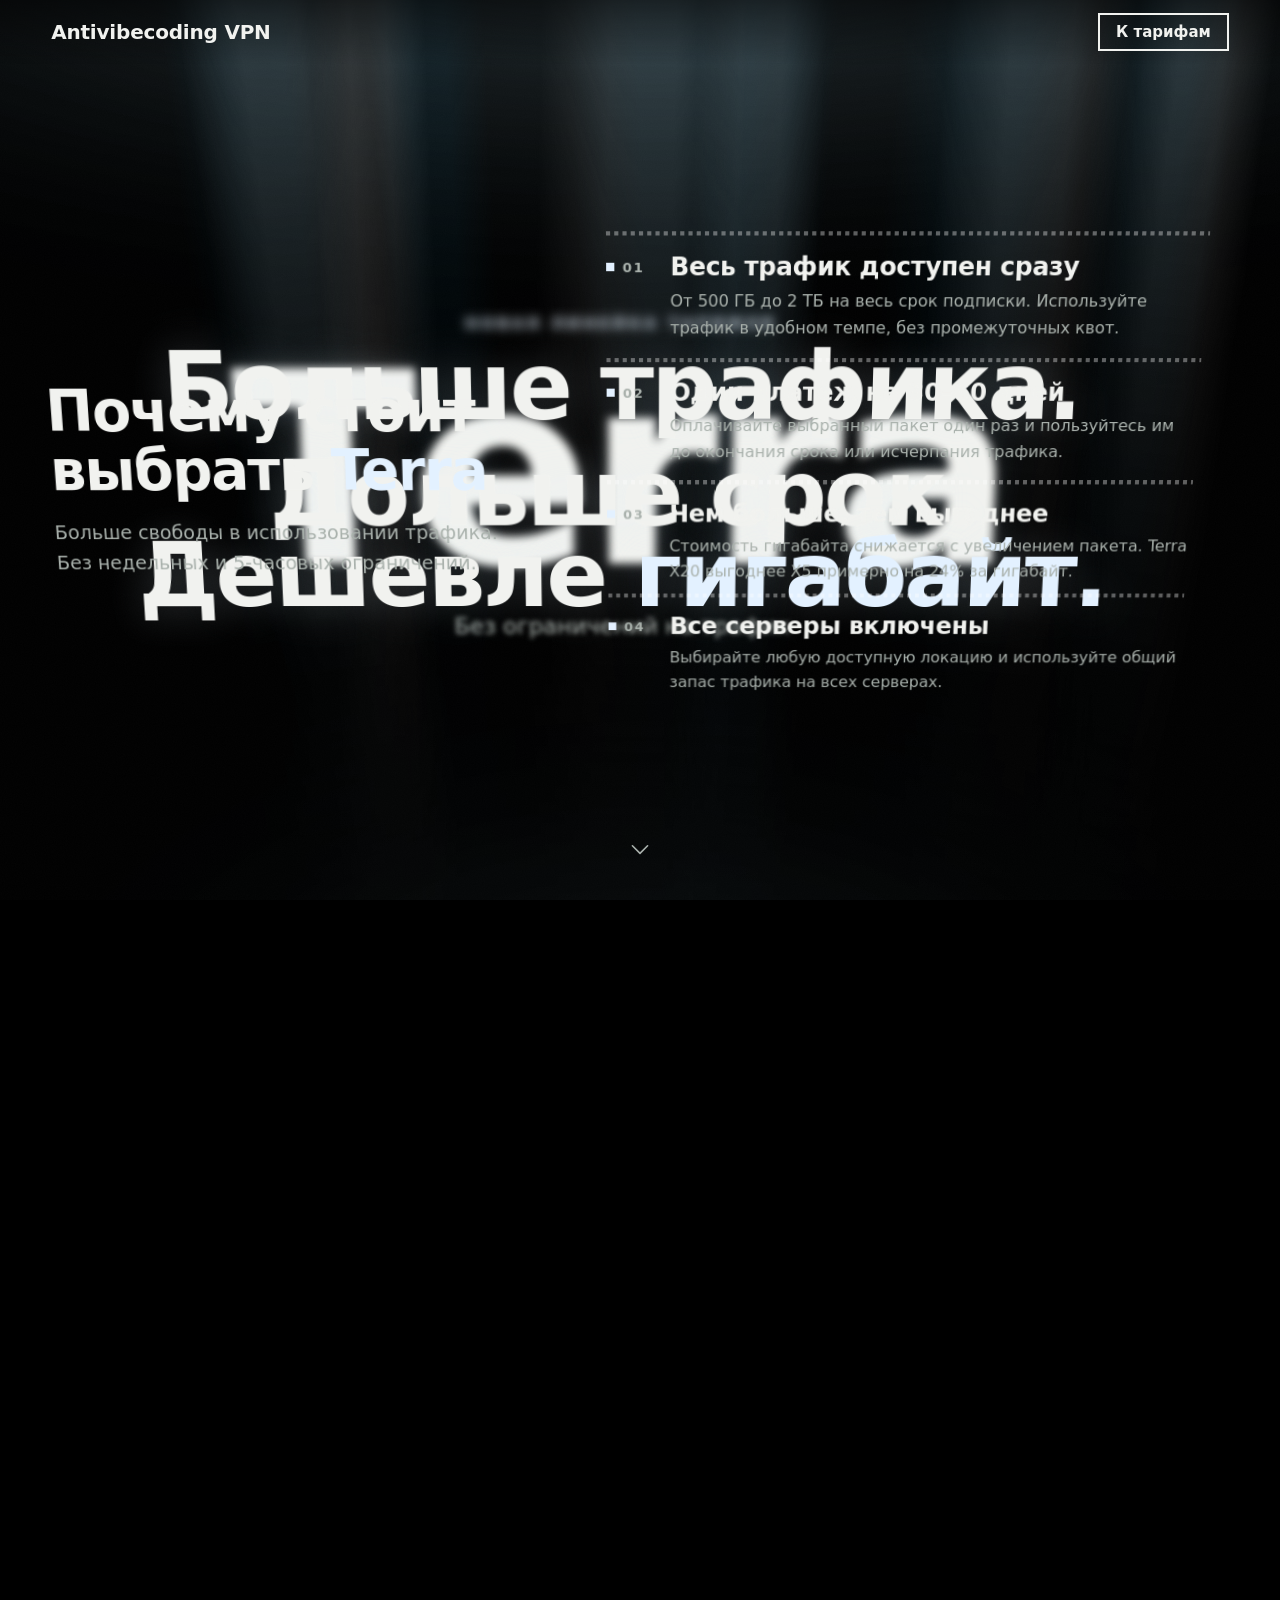
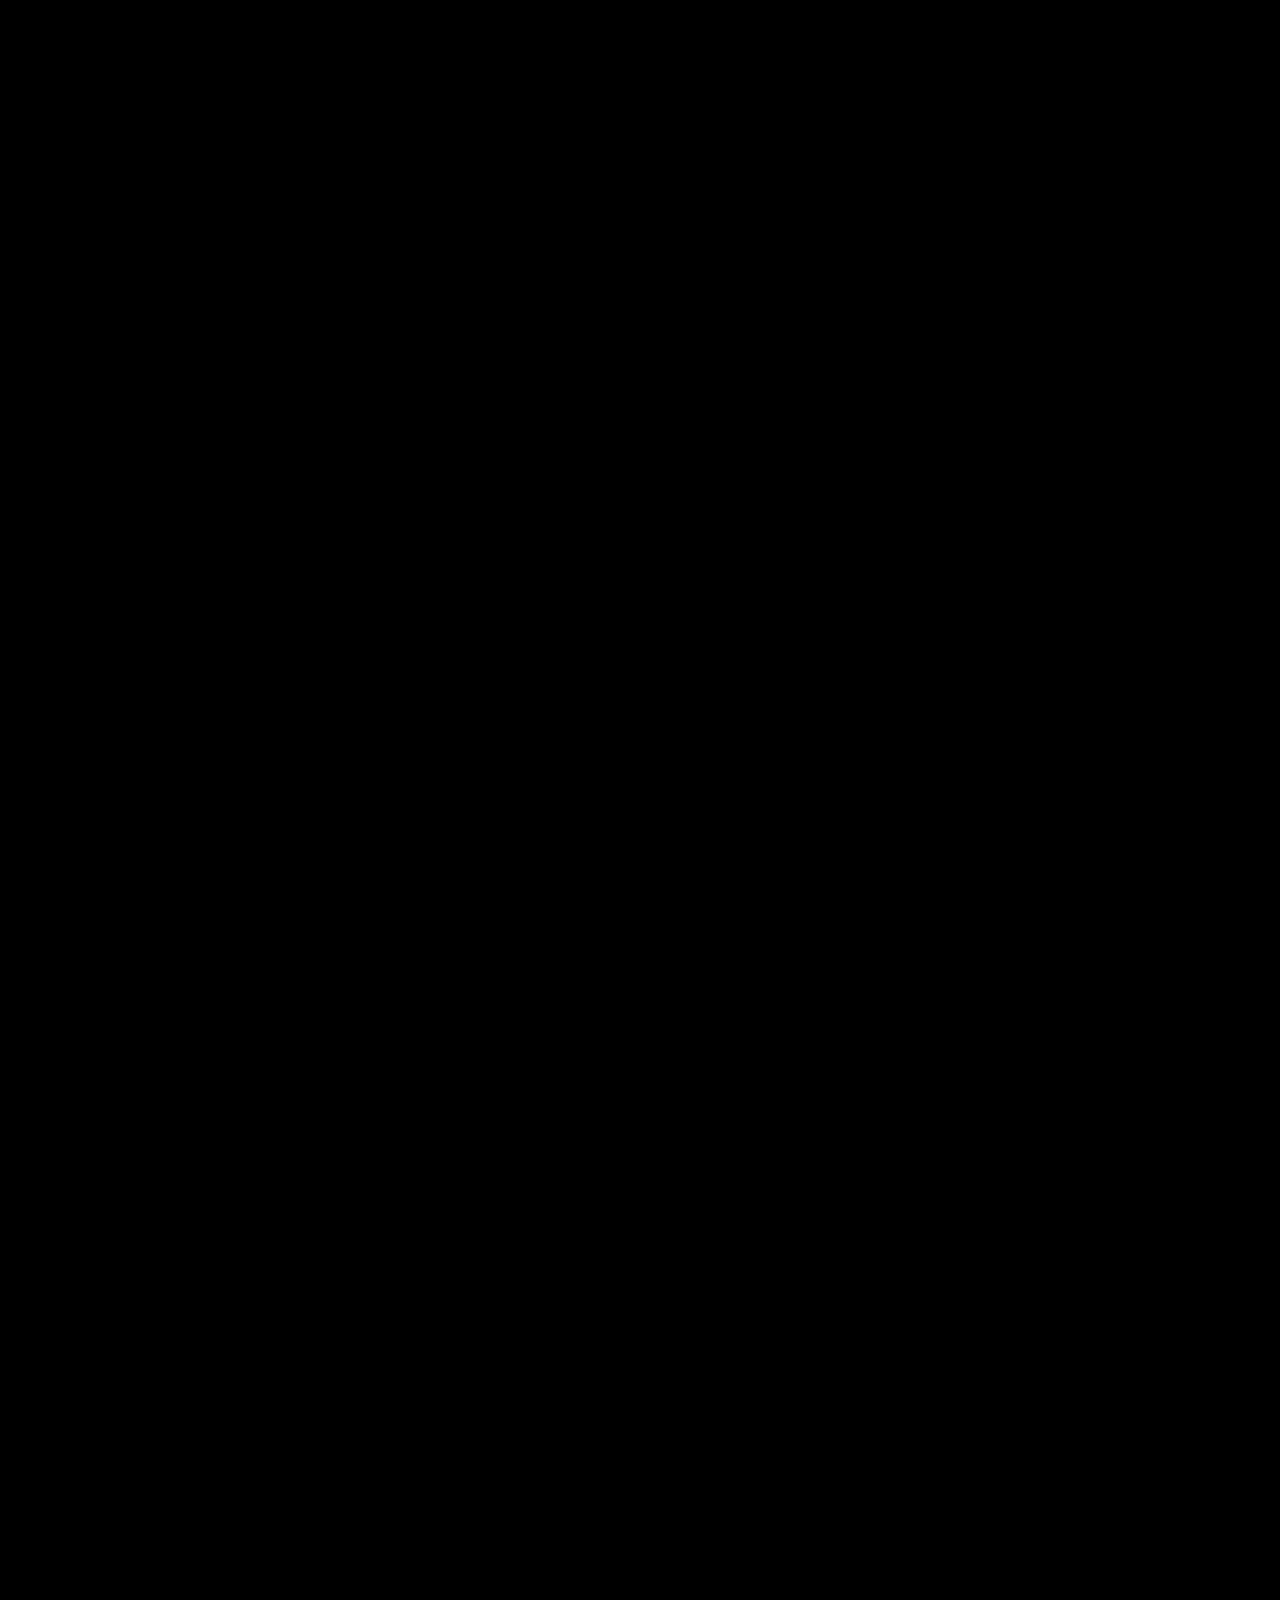
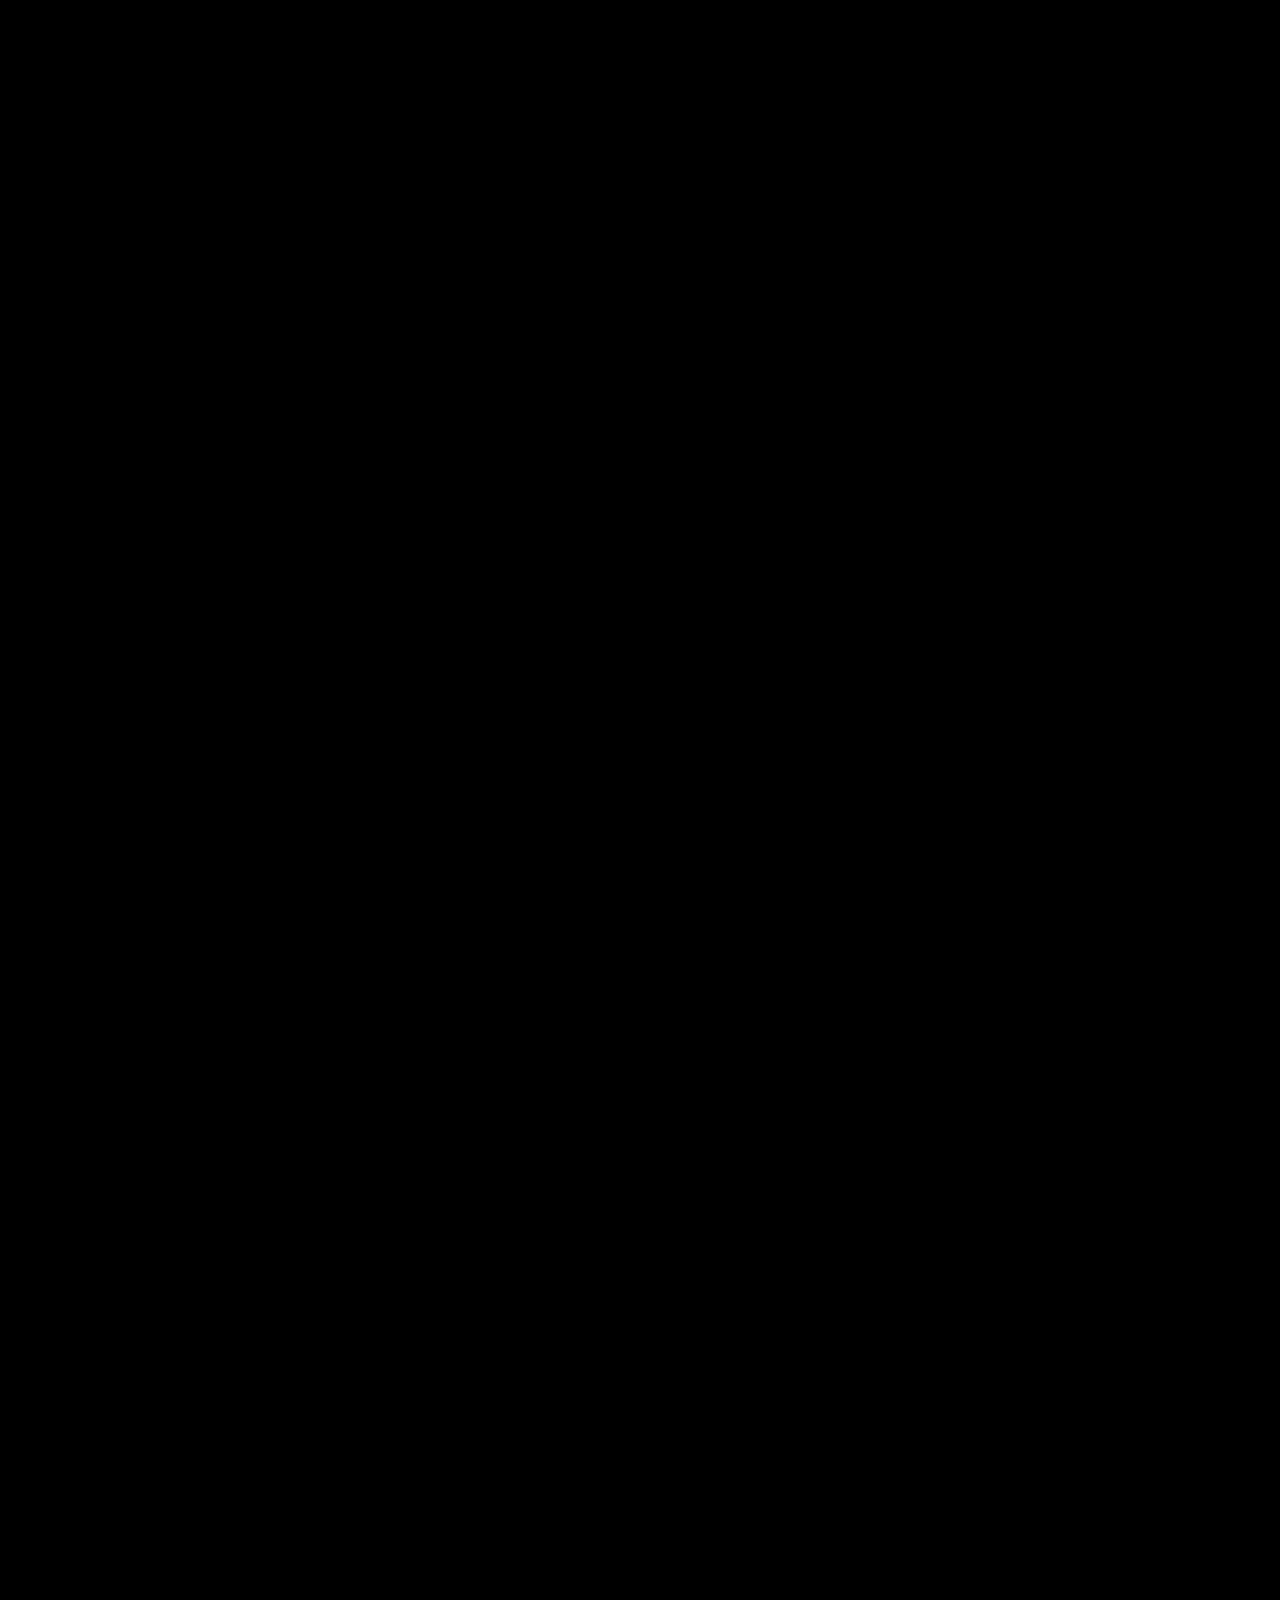
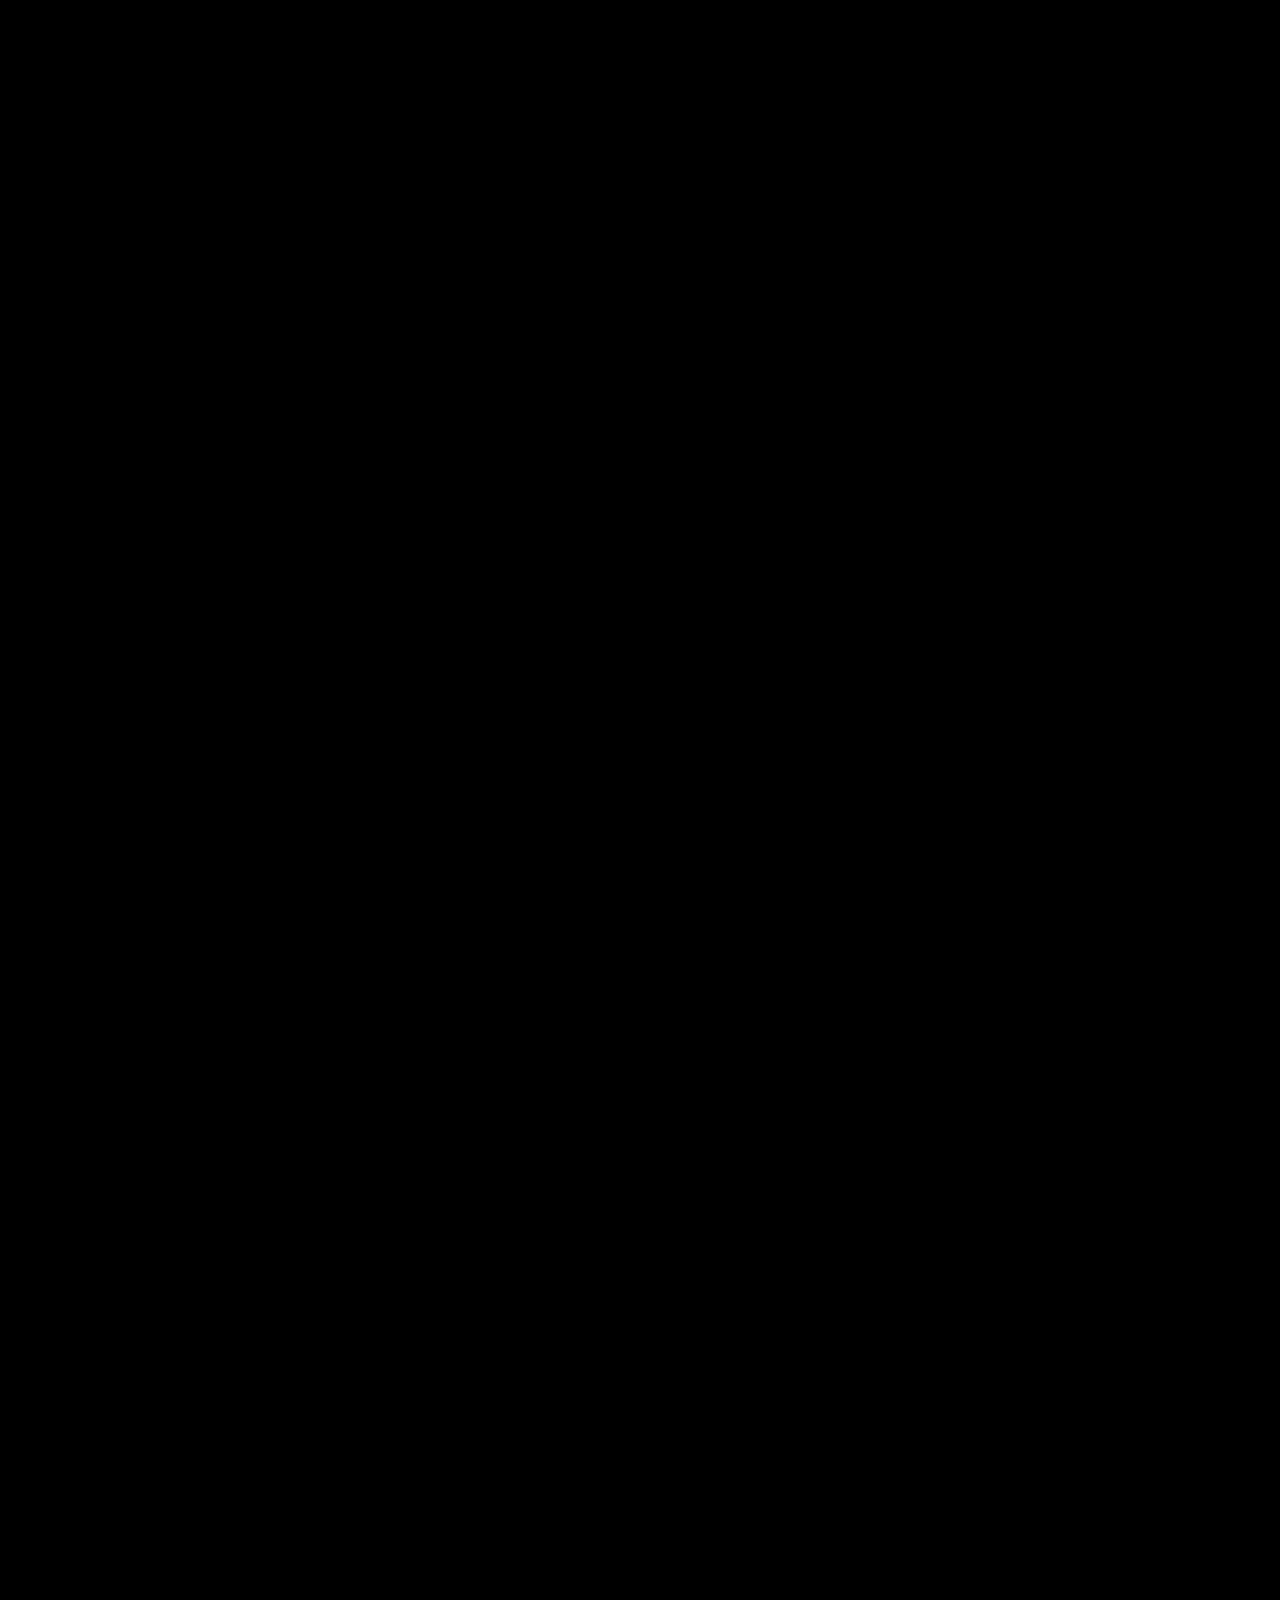
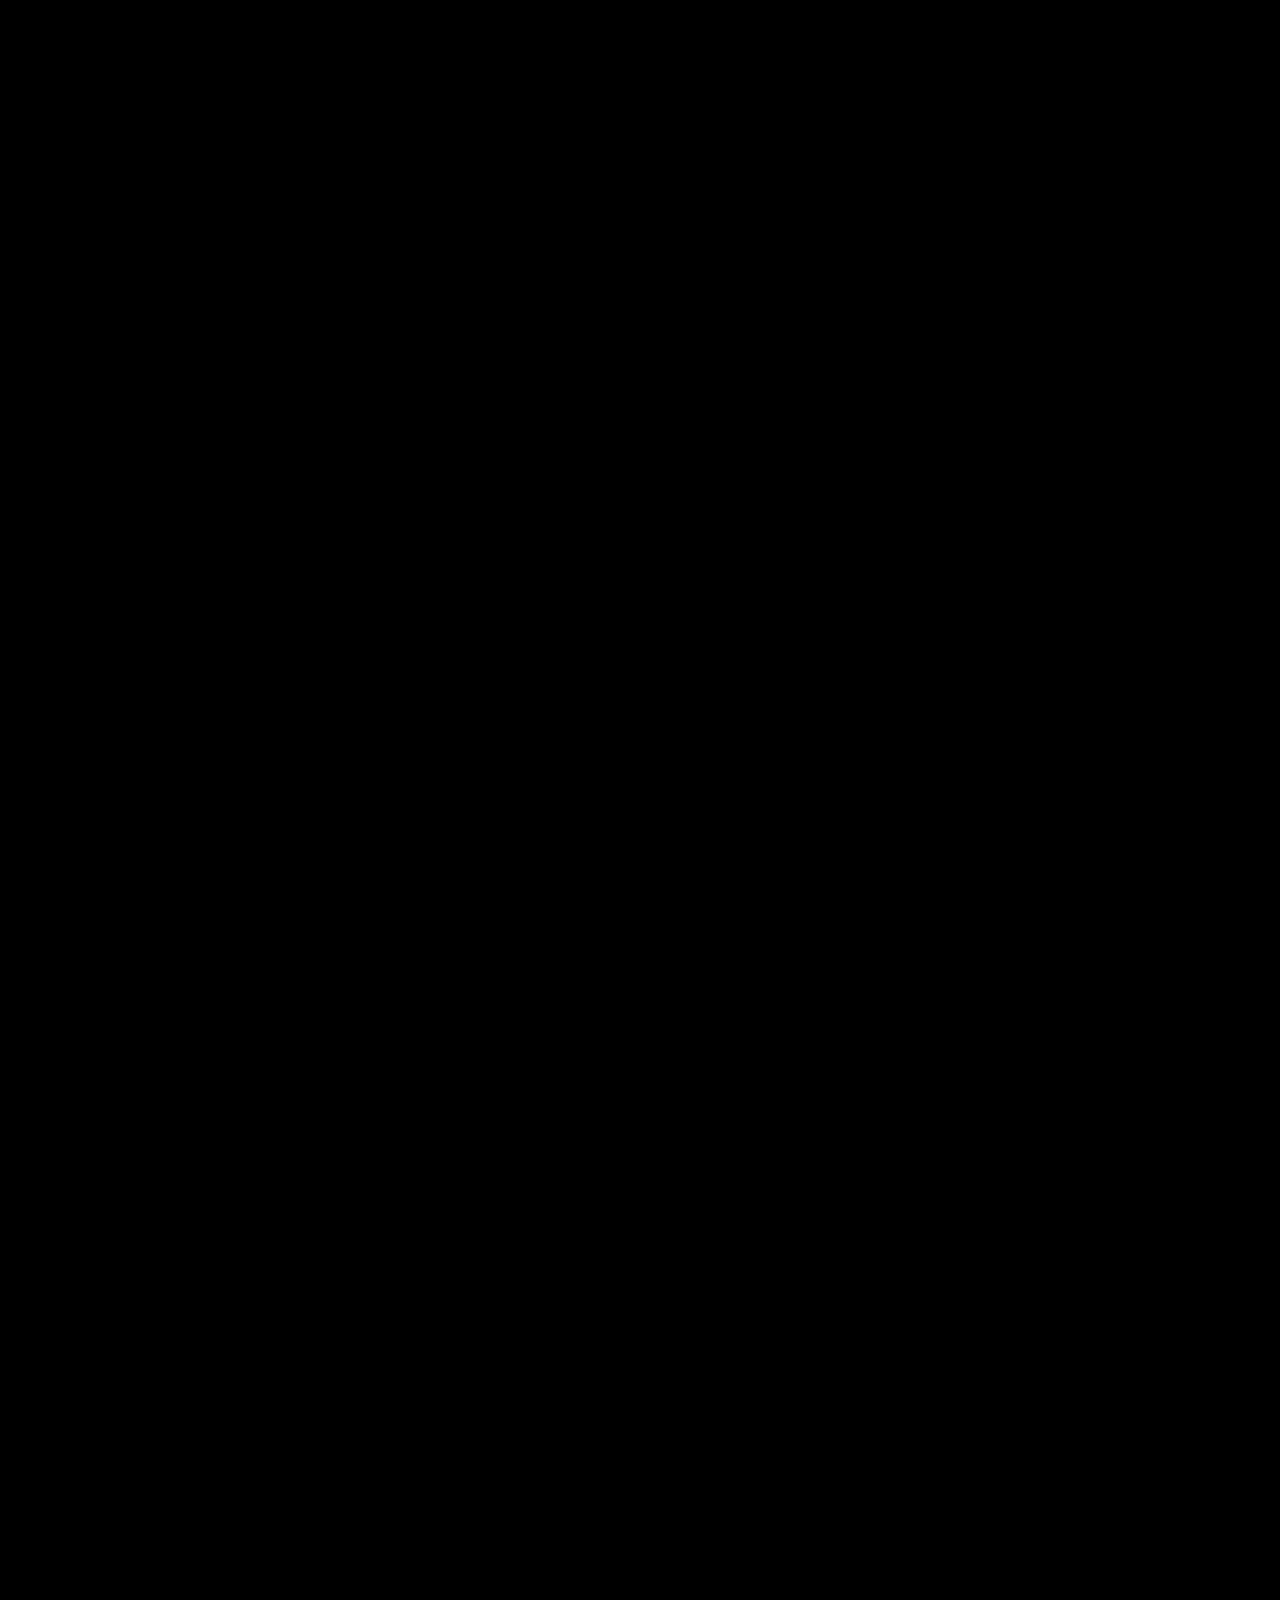
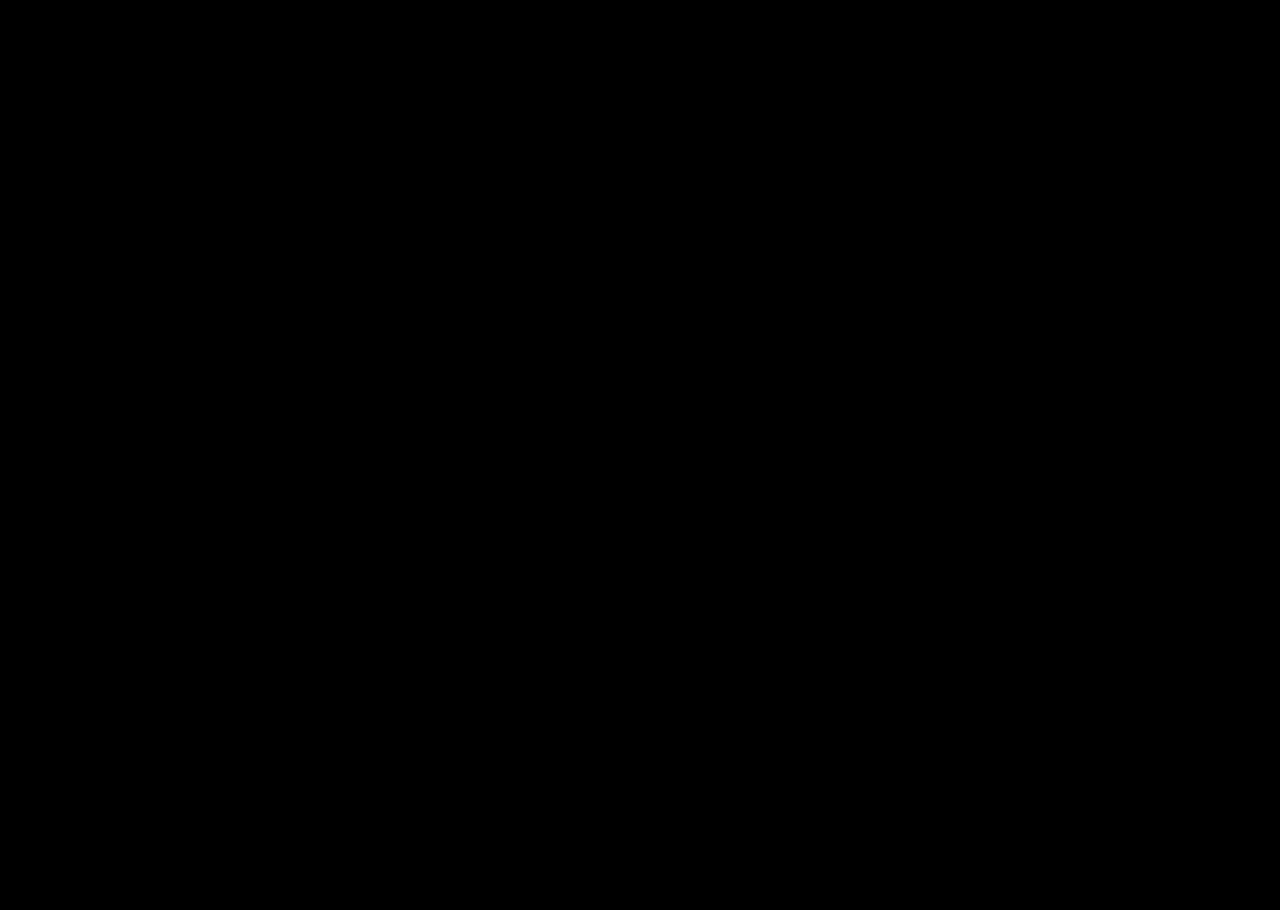
==== commit 0f6e2621: "Terra page: softer long landing of the letters, rays enter in time with them (one beam first, then t" ====
--- a/public/terra.html
+++ b/public/terra.html
@@ -31,7 +31,7 @@
 @font-face{font-family:"Jost";src:url(/assets/fonts/jost-cyrillic.woff2) format("woff2");font-weight:100 900;unicode-range:U+0301,U+0400-045F,U+0490-0491,U+04B0-04B1,U+2116;font-display:swap}
 @font-face{font-family:"Jost";src:url(/assets/fonts/jost-latin.woff2) format("woff2");font-weight:100 900;unicode-range:U+0000-00FF,U+0131,U+0152-0153,U+02BB-02BC,U+02C6,U+02DA,U+02DC,U+2000-206F,U+20AC,U+2122,U+2191,U+2193,U+2212,U+2215,U+FEFF,U+FFFD;font-display:swap}
 </style>
-<link rel="stylesheet" href="terra-assets/terra.css?v=30">
+<link rel="stylesheet" href="terra-assets/terra.css?v=33">
 </head>
 <body>
 <header class="top">
@@ -49,7 +49,7 @@
 </nav>
 
 <main class="track" id="track">
-<div class="stage" id="stage">
+<div class="stage intro" id="stage">
     <div class="lights" aria-hidden="true">
     <div class="lg" data-l="w" style="--lc:255,255,255;--lx:50"><div class="water">
         <i style="--x:6%;--w:14vw;--r:-24deg;--d:9s"></i><i style="--x:22%;--w:9vw;--r:-12deg;--d:12s"></i><i style="--x:38%;--w:16vw;--r:-4deg;--d:10s"></i>
@@ -196,6 +196,6 @@
 </main>
 
 <script src="terra-assets/terra-data.js?v=1"></script>
-<script src="terra-assets/terra.js?v=19"></script>
+<script src="terra-assets/terra.js?v=33"></script>
 </body>
 </html>
--- a/public/terra-assets/terra.css
+++ b/public/terra-assets/terra.css
@@ -28,7 +28,7 @@
 .btn--small:hover{background:var(--ink);color:var(--paper)}
 .btn:active{transform:translateY(1px)}
 
-.top{position:fixed;inset:0 0 auto 0;z-index:20;display:flex;align-items:center;justify-content:space-between;height:64px;padding:0 var(--pad);background:linear-gradient(rgba(0,0,0,.55),transparent);animation:lightIn .9s ease 2.4s both}
+.top{position:fixed;inset:0 0 auto 0;z-index:20;display:flex;align-items:center;justify-content:space-between;height:64px;padding:0 var(--pad);background:linear-gradient(rgba(0,0,0,.55),transparent);animation:lightIn .9s ease 3.1s both}
 .brand{font:600 1.25rem var(--display);letter-spacing:-.01em;text-decoration:none}
 
 /* ---------- сцена ---------- */
@@ -36,7 +36,11 @@
 .track{height:695vh;position:relative}
 .stage{position:sticky;top:0;height:100vh;height:100svh;overflow:hidden;perspective:700px;perspective-origin:50% 50%;background:var(--paper)}
 .stage > *{position:absolute}
-.lights{inset:0;pointer-events:none;animation:lightIn 2.6s ease-out .4s both}   /* лучи проявляются вместе с буквами Terra */
+.lights{inset:0;pointer-events:none}
+/* вступление лучей в такт буквам: сначала пробивается один луч (сверху вниз), затем остальные по очереди; задержки --ri выставляет скрипт */
+.stage.intro .water i{animation:rayIn 1.3s cubic-bezier(.22,.8,.25,1) var(--ri,0s) both}
+.stage.intro .light{animation:lightIn 2s ease-out .7s both}
+@keyframes rayIn{0%{opacity:0;scale:1 0}55%{opacity:1}100%{opacity:1;scale:1 1}}
 .lg{position:absolute;inset:0;opacity:0;will-change:opacity}
 .light{position:absolute;inset:0;pointer-events:none;
   --a:.5;
@@ -75,7 +79,7 @@
 .mega .e1,.mega .e2{display:none}
 .mega .dot{display:none}
 /* появление «Terra»: буквы летят снизу почти с постоянной скоростью и садятся по инерции: чуть проскакивают место и мягко возвращаются; крен у каждой свой и плавно сходит на нет */
-.mega .ch{display:inline-block;transform-origin:50% 70%;will-change:transform,opacity,filter,rotate;animation:surface 1.9s cubic-bezier(.3,.55,.3,1.22) both,roll 1.9s ease-in-out both}
+.mega .ch{display:inline-block;transform-origin:50% 70%;will-change:transform,opacity,filter,rotate;animation:surface 2.7s cubic-bezier(.25,.5,.16,1.04) both,roll 2.7s cubic-bezier(.4,0,.2,1) both}
 .mega .ch:nth-child(3){animation-delay:.05s;--bx:3vw;--bz:-10deg}
 .mega .ch:nth-child(2){animation-delay:.17s;--bx:-9vw;--bz:14deg}
 .mega .ch:nth-child(4){animation-delay:.29s;--bx:9vw;--bz:-14deg}
@@ -84,16 +88,16 @@
 @keyframes surface{
   0%{opacity:0;filter:blur(16px);transform:perspective(900px) translate3d(var(--bx,0),46vh,200px) rotateX(84deg)}
   8%{opacity:1}
-  88%{filter:blur(0)}   /* размытие сходит на нет к моменту, когда буква встаёт на место */
+  80%{filter:blur(0)}   /* размытие сходит на нет к моменту, когда буква встаёт на место */
   100%{opacity:1;filter:blur(0);transform:perspective(900px) translate3d(0,0,0) rotateX(0deg)}}
 @keyframes roll{0%{rotate:var(--bz,0deg)}55%{rotate:calc(var(--bz,0deg)*-.4)}100%{rotate:0deg}}
-.late{display:block;animation:lightIn 1.2s ease 2.4s both}
+.late{display:block;animation:lightIn 1.2s ease 3s both}
 .lead{font-size:clamp(1.0625rem,1.8vw,1.5rem);line-height:1.5;color:var(--ink-2);max-width:34rem}
 .down{position:fixed;left:50%;bottom:clamp(14px,3.2vh,30px);z-index:15;width:44px;height:44px;margin-left:-22px;display:grid;place-items:center;color:var(--ink-2);text-decoration:none;opacity:0;pointer-events:none;transition:opacity .5s ease}
 .down.show{opacity:1;pointer-events:auto}
-.down.first{animation:lightIn 1s ease 3.3s both}
+.down.first{animation:lightIn 1s ease 3.8s both}
 /* пропуск вступления по касанию/клику: все анимации заставки сразу в конечное состояние */
-.skip-intro .mega .ch,.skip-intro .late,.skip-intro .lights,.skip-intro .top,.skip-intro .down.first{animation-duration:.01s!important;animation-delay:0s!important}
+.skip-intro .mega .ch,.skip-intro .late,.skip-intro .stage.intro .water i,.skip-intro .stage.intro .light,.skip-intro .top,.skip-intro .down.first{animation-duration:.01s!important;animation-delay:0s!important}
 .down svg{width:26px;height:26px;animation:bob 1.9s ease-in-out infinite}
 .down:hover{color:var(--ink)}
 @keyframes bob{0%,100%{transform:translateY(-3px);opacity:.55}50%{transform:translateY(6px);opacity:1}}
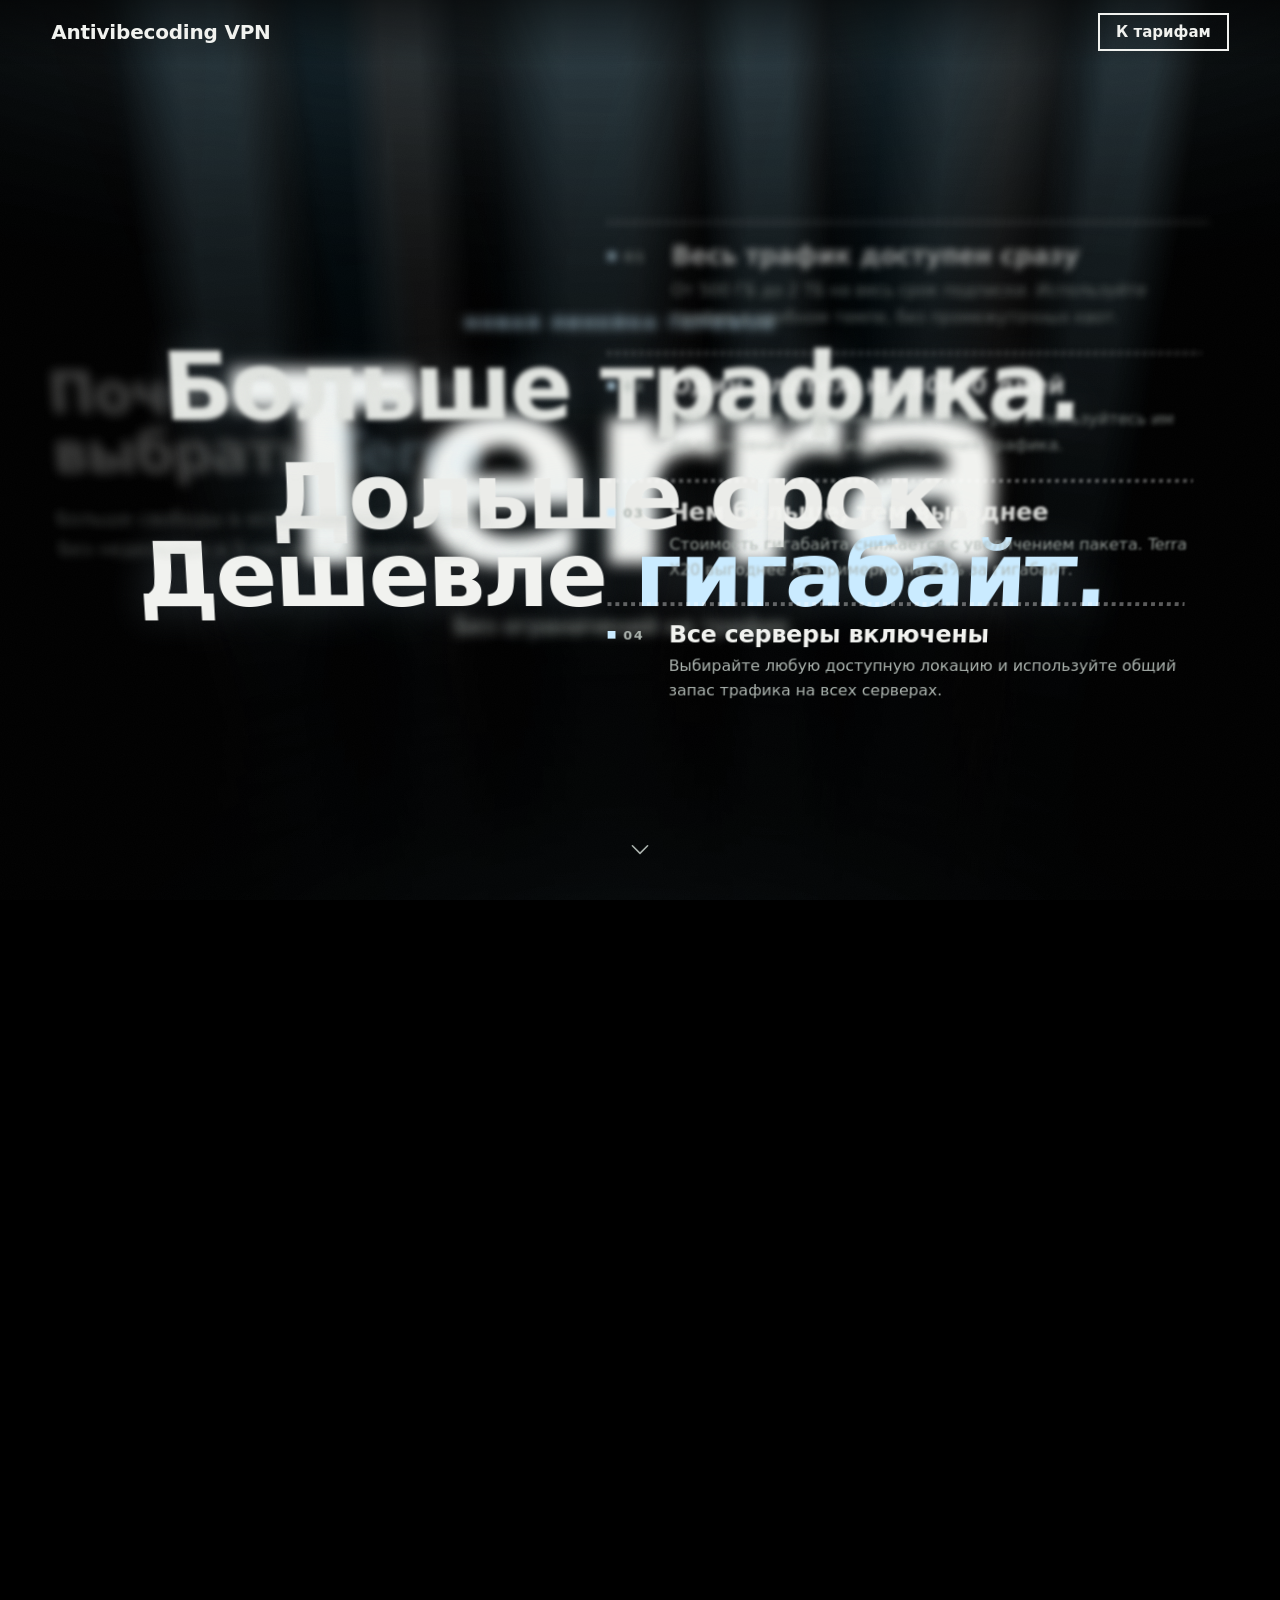
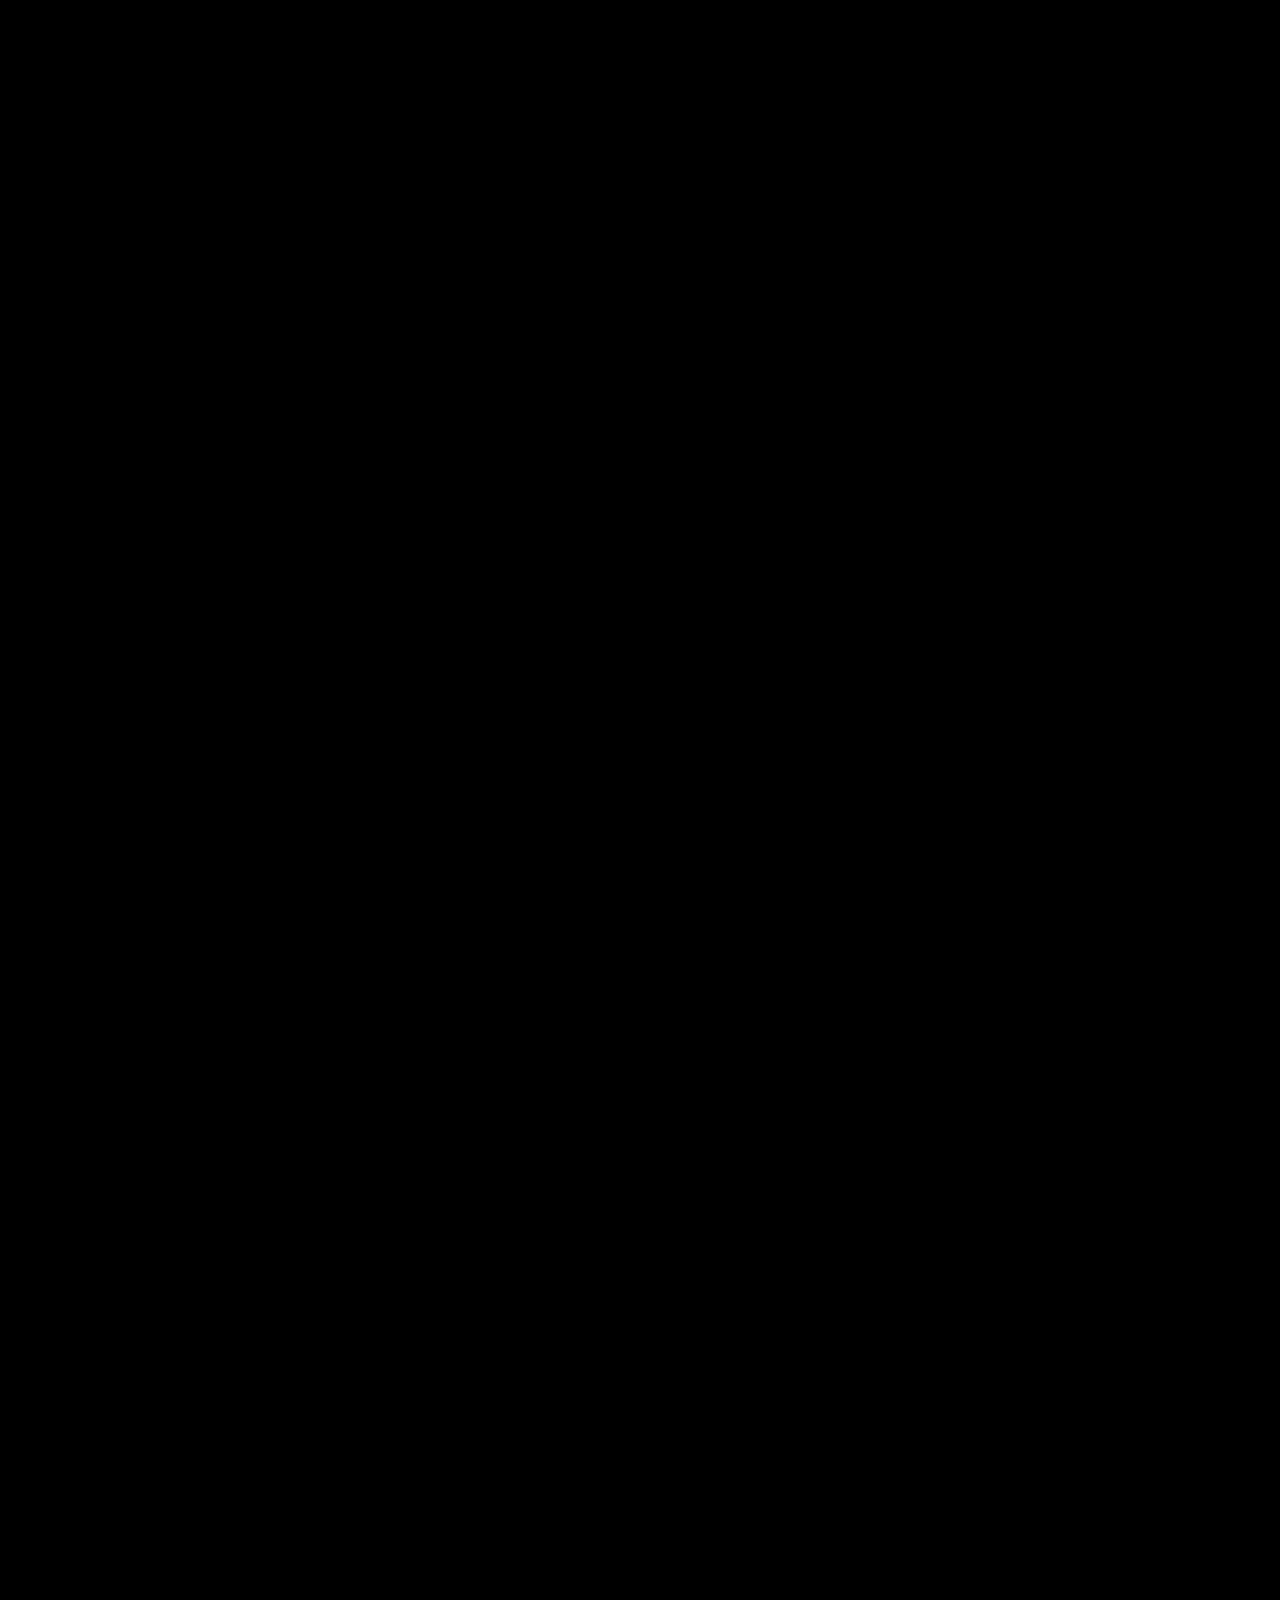
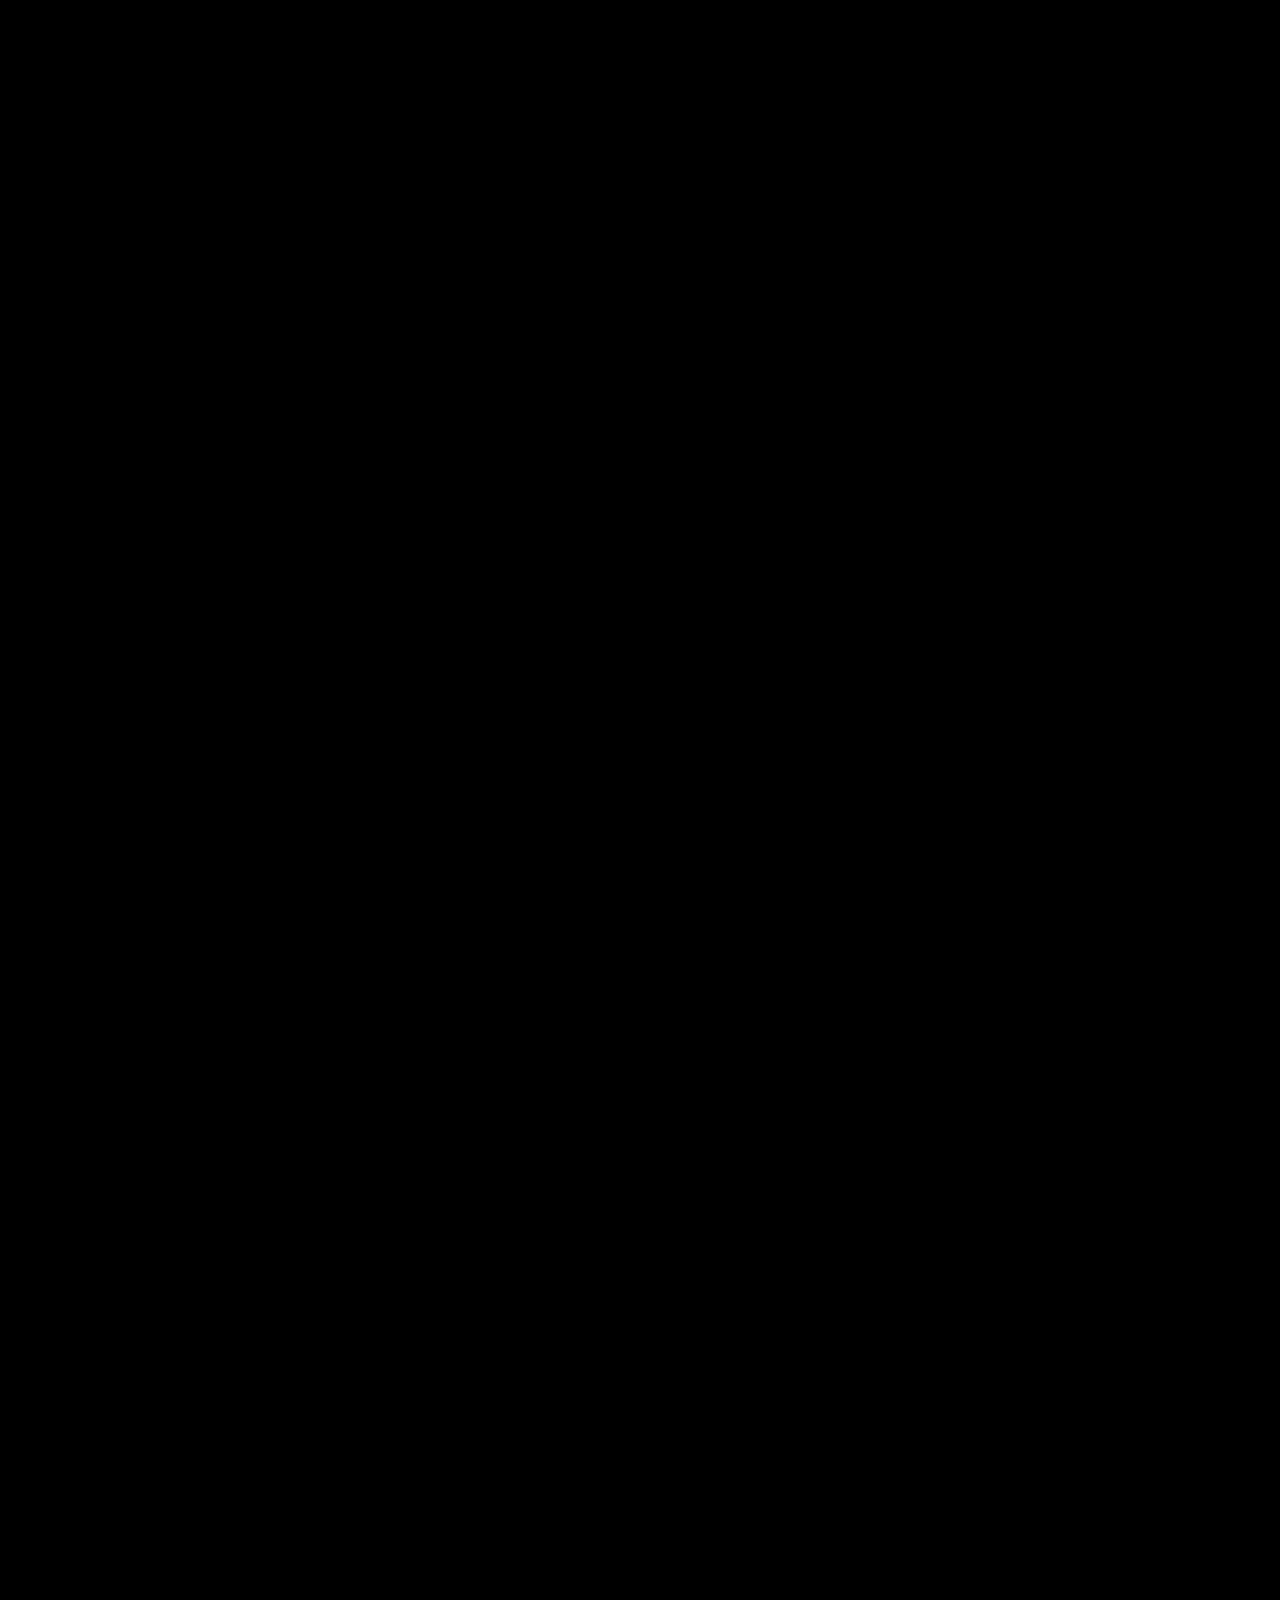
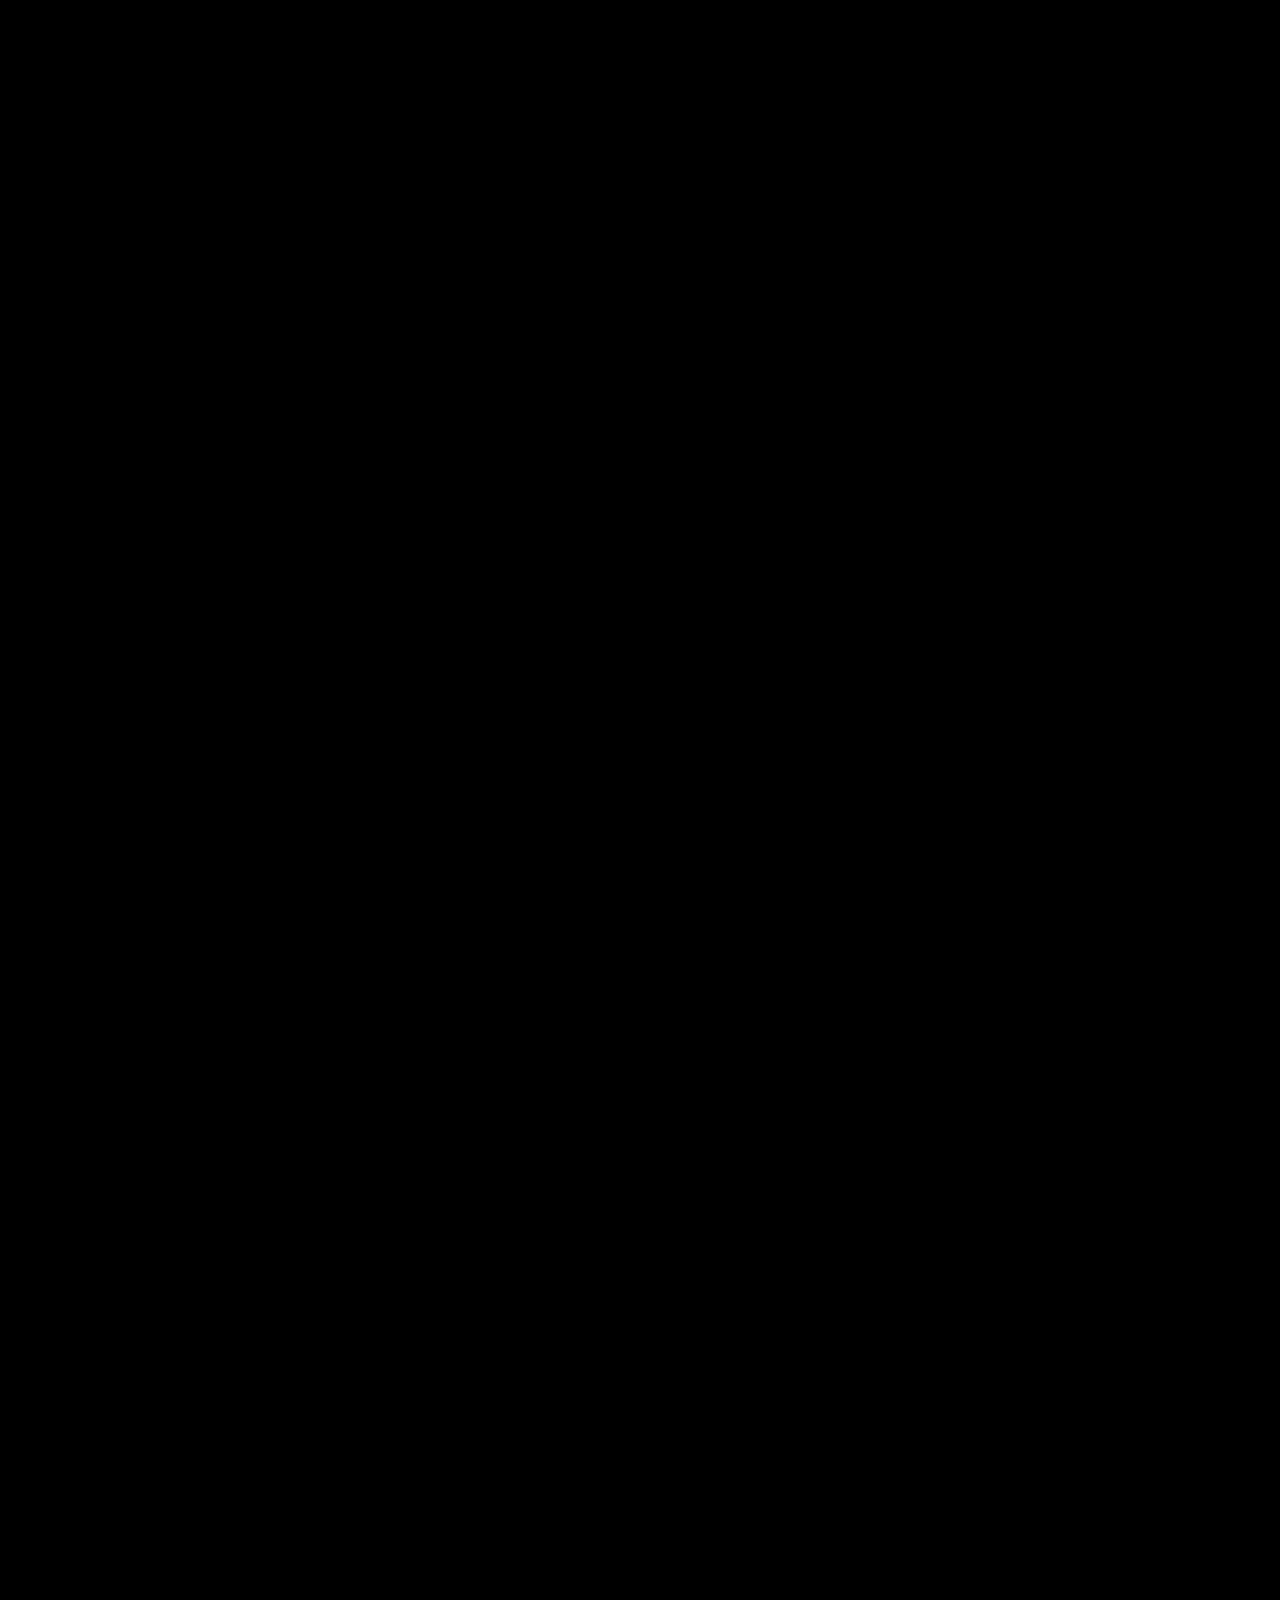
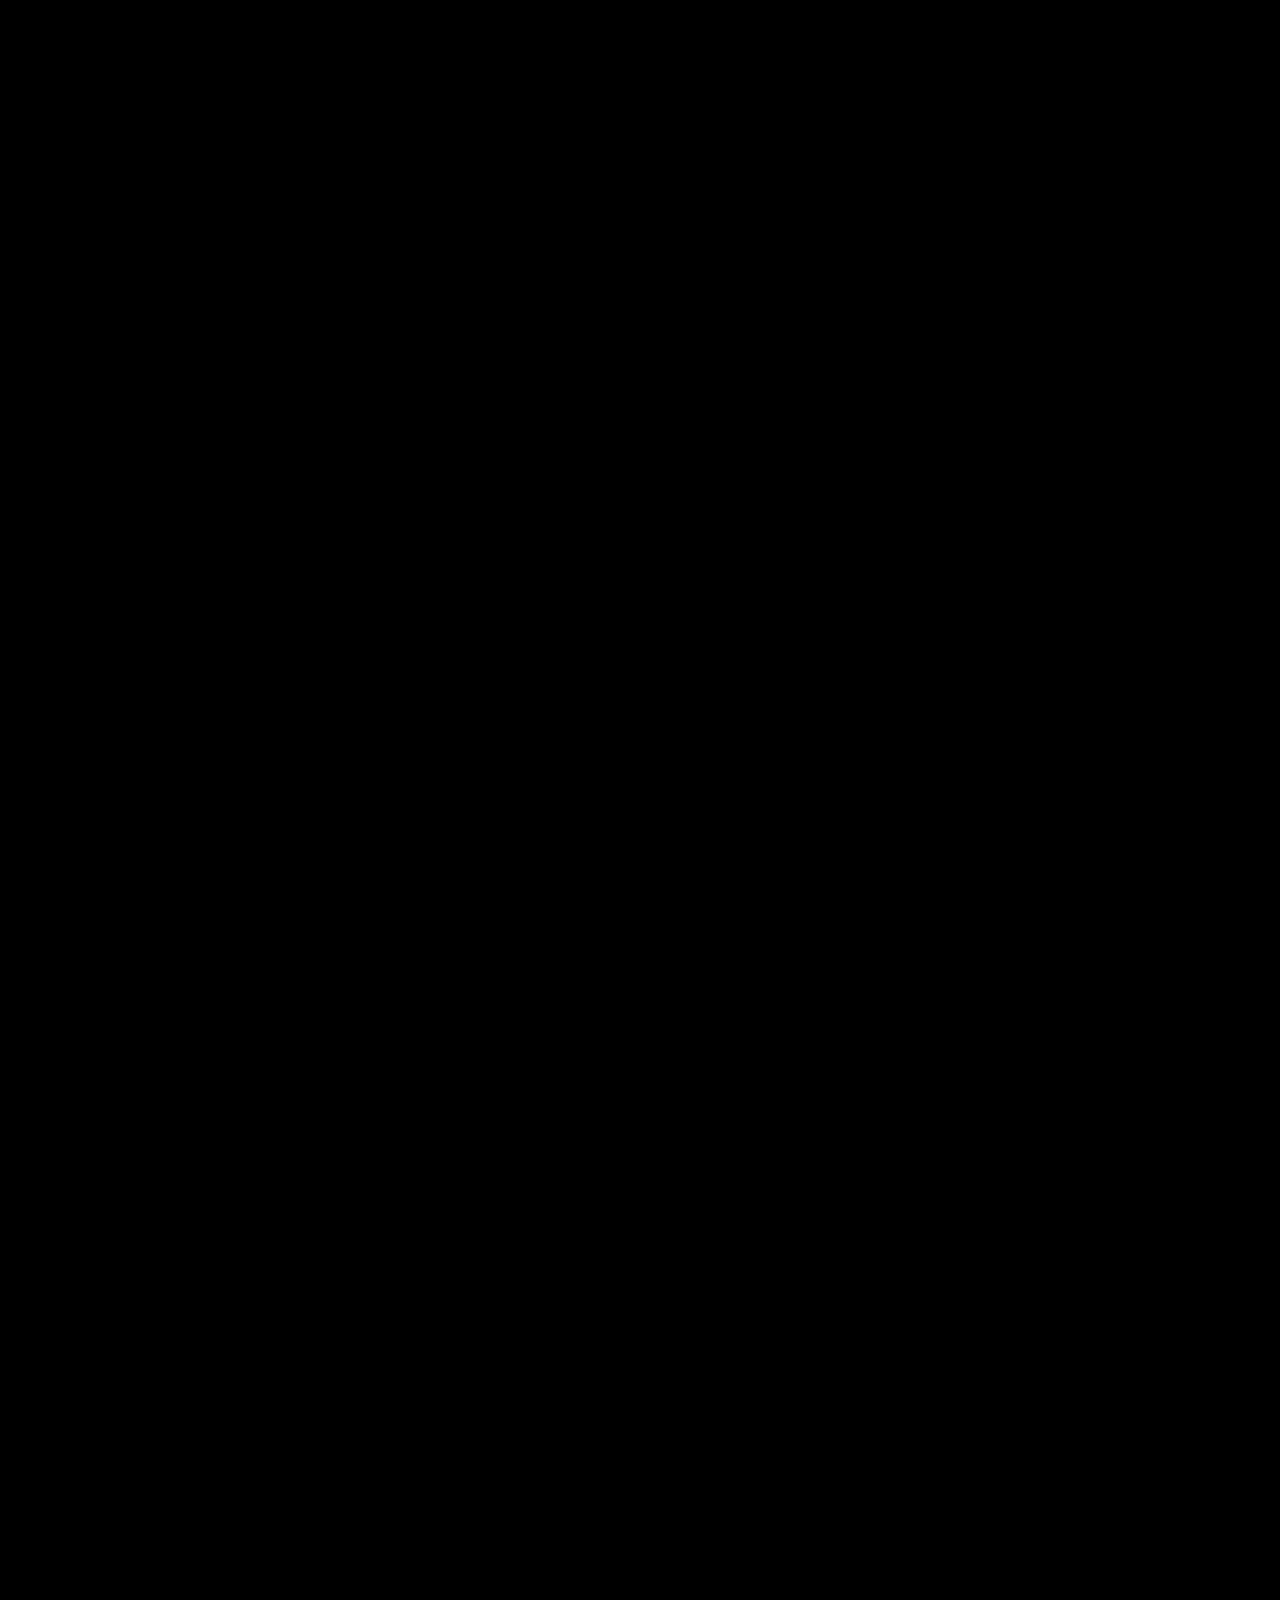
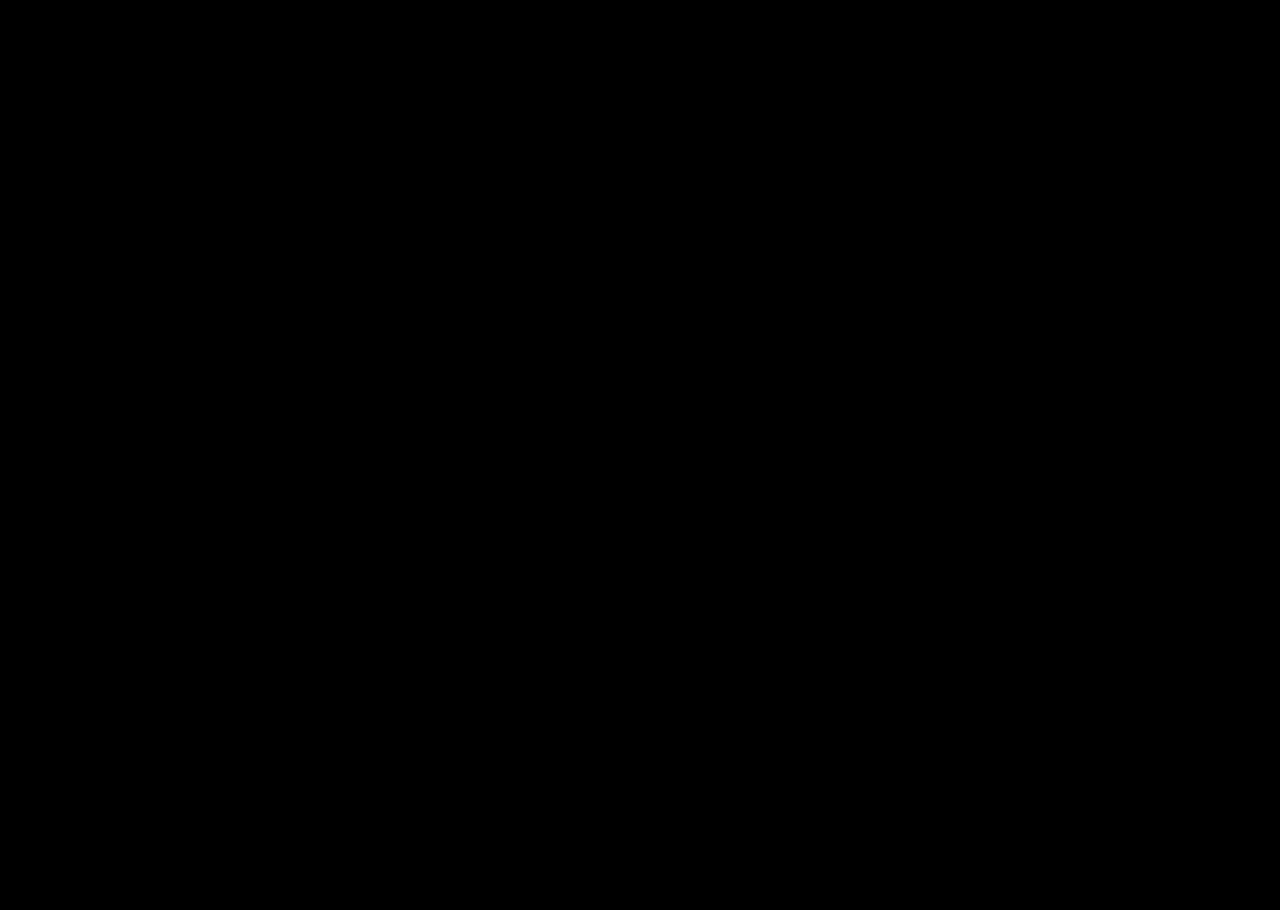
==== commit 4261e06a: "Terra page: camera shake while the letters fly, faster final landing Co-Authored-By: Claude Sonnet 5" ====
--- a/public/terra.html
+++ b/public/terra.html
@@ -31,7 +31,7 @@
 @font-face{font-family:"Jost";src:url(/assets/fonts/jost-cyrillic.woff2) format("woff2");font-weight:100 900;unicode-range:U+0301,U+0400-045F,U+0490-0491,U+04B0-04B1,U+2116;font-display:swap}
 @font-face{font-family:"Jost";src:url(/assets/fonts/jost-latin.woff2) format("woff2");font-weight:100 900;unicode-range:U+0000-00FF,U+0131,U+0152-0153,U+02BB-02BC,U+02C6,U+02DA,U+02DC,U+2000-206F,U+20AC,U+2122,U+2191,U+2193,U+2212,U+2215,U+FEFF,U+FFFD;font-display:swap}
 </style>
-<link rel="stylesheet" href="terra-assets/terra.css?v=33">
+<link rel="stylesheet" href="terra-assets/terra.css?v=34">
 </head>
 <body>
 <header class="top">
@@ -196,6 +196,6 @@
 </main>
 
 <script src="terra-assets/terra-data.js?v=1"></script>
-<script src="terra-assets/terra.js?v=33"></script>
+<script src="terra-assets/terra.js?v=34"></script>
 </body>
 </html>
--- a/public/terra-assets/terra.css
+++ b/public/terra-assets/terra.css
@@ -28,7 +28,7 @@
 .btn--small:hover{background:var(--ink);color:var(--paper)}
 .btn:active{transform:translateY(1px)}
 
-.top{position:fixed;inset:0 0 auto 0;z-index:20;display:flex;align-items:center;justify-content:space-between;height:64px;padding:0 var(--pad);background:linear-gradient(rgba(0,0,0,.55),transparent);animation:lightIn .9s ease 3.1s both}
+.top{position:fixed;inset:0 0 auto 0;z-index:20;display:flex;align-items:center;justify-content:space-between;height:64px;padding:0 var(--pad);background:linear-gradient(rgba(0,0,0,.55),transparent);animation:lightIn .9s ease 2.7s both}
 .brand{font:600 1.25rem var(--display);letter-spacing:-.01em;text-decoration:none}
 
 /* ---------- сцена ---------- */
@@ -40,6 +40,15 @@
 /* вступление лучей в такт буквам: сначала пробивается один луч (сверху вниз), затем остальные по очереди; задержки --ri выставляет скрипт */
 .stage.intro .water i{animation:rayIn 1.3s cubic-bezier(.22,.8,.25,1) var(--ri,0s) both}
 .stage.intro .light{animation:lightIn 2s ease-out .7s both}
+/* тряска камеры, пока летят буквы: лёгкая дрожь, затухающая к посадке; сдвиг и поворот через отдельные свойства translate/rotate, чтобы не мешать остальным transform */
+.stage.intro > .lights,.stage.intro > .s-intro{animation:camShake 2.2s linear .1s both}
+@keyframes camShake{
+  0%{translate:0 0;rotate:0deg}
+  6%{translate:-3px 2px;rotate:.12deg}12%{translate:3px -3px;rotate:-.14deg}18%{translate:-4px -2px;rotate:.1deg}
+  24%{translate:4px 3px;rotate:-.12deg}30%{translate:-3px 3px;rotate:.14deg}36%{translate:3px -2px;rotate:-.1deg}
+  44%{translate:-2.5px -2px;rotate:.1deg}52%{translate:2.5px 2px;rotate:-.08deg}60%{translate:-2px 1.5px;rotate:.07deg}
+  70%{translate:1.5px -1.5px;rotate:-.05deg}80%{translate:-1px 1px;rotate:.03deg}90%{translate:.5px -.5px;rotate:0deg}
+  100%{translate:0 0;rotate:0deg}}
 @keyframes rayIn{0%{opacity:0;scale:1 0}55%{opacity:1}100%{opacity:1;scale:1 1}}
 .lg{position:absolute;inset:0;opacity:0;will-change:opacity}
 .light{position:absolute;inset:0;pointer-events:none;
@@ -79,7 +88,7 @@
 .mega .e1,.mega .e2{display:none}
 .mega .dot{display:none}
 /* появление «Terra»: буквы летят снизу почти с постоянной скоростью и садятся по инерции: чуть проскакивают место и мягко возвращаются; крен у каждой свой и плавно сходит на нет */
-.mega .ch{display:inline-block;transform-origin:50% 70%;will-change:transform,opacity,filter,rotate;animation:surface 2.7s cubic-bezier(.25,.5,.16,1.04) both,roll 2.7s cubic-bezier(.4,0,.2,1) both}
+.mega .ch{display:inline-block;transform-origin:50% 70%;will-change:transform,opacity,filter,rotate;animation:surface 2.3s cubic-bezier(.3,.45,.25,1.02) both,roll 2.3s cubic-bezier(.4,0,.2,1) both}
 .mega .ch:nth-child(3){animation-delay:.05s;--bx:3vw;--bz:-10deg}
 .mega .ch:nth-child(2){animation-delay:.17s;--bx:-9vw;--bz:14deg}
 .mega .ch:nth-child(4){animation-delay:.29s;--bx:9vw;--bz:-14deg}
@@ -91,13 +100,13 @@
   80%{filter:blur(0)}   /* размытие сходит на нет к моменту, когда буква встаёт на место */
   100%{opacity:1;filter:blur(0);transform:perspective(900px) translate3d(0,0,0) rotateX(0deg)}}
 @keyframes roll{0%{rotate:var(--bz,0deg)}55%{rotate:calc(var(--bz,0deg)*-.4)}100%{rotate:0deg}}
-.late{display:block;animation:lightIn 1.2s ease 3s both}
+.late{display:block;animation:lightIn 1.2s ease 2.6s both}
 .lead{font-size:clamp(1.0625rem,1.8vw,1.5rem);line-height:1.5;color:var(--ink-2);max-width:34rem}
 .down{position:fixed;left:50%;bottom:clamp(14px,3.2vh,30px);z-index:15;width:44px;height:44px;margin-left:-22px;display:grid;place-items:center;color:var(--ink-2);text-decoration:none;opacity:0;pointer-events:none;transition:opacity .5s ease}
 .down.show{opacity:1;pointer-events:auto}
-.down.first{animation:lightIn 1s ease 3.8s both}
+.down.first{animation:lightIn 1s ease 3.3s both}
 /* пропуск вступления по касанию/клику: все анимации заставки сразу в конечное состояние */
-.skip-intro .mega .ch,.skip-intro .late,.skip-intro .stage.intro .water i,.skip-intro .stage.intro .light,.skip-intro .top,.skip-intro .down.first{animation-duration:.01s!important;animation-delay:0s!important}
+.skip-intro .stage.intro > .lights,.skip-intro .stage.intro > .s-intro,.skip-intro .mega .ch,.skip-intro .late,.skip-intro .stage.intro .water i,.skip-intro .stage.intro .light,.skip-intro .top,.skip-intro .down.first{animation-duration:.01s!important;animation-delay:0s!important}
 .down svg{width:26px;height:26px;animation:bob 1.9s ease-in-out infinite}
 .down:hover{color:var(--ink)}
 @keyframes bob{0%,100%{transform:translateY(-3px);opacity:.55}50%{transform:translateY(6px);opacity:1}}
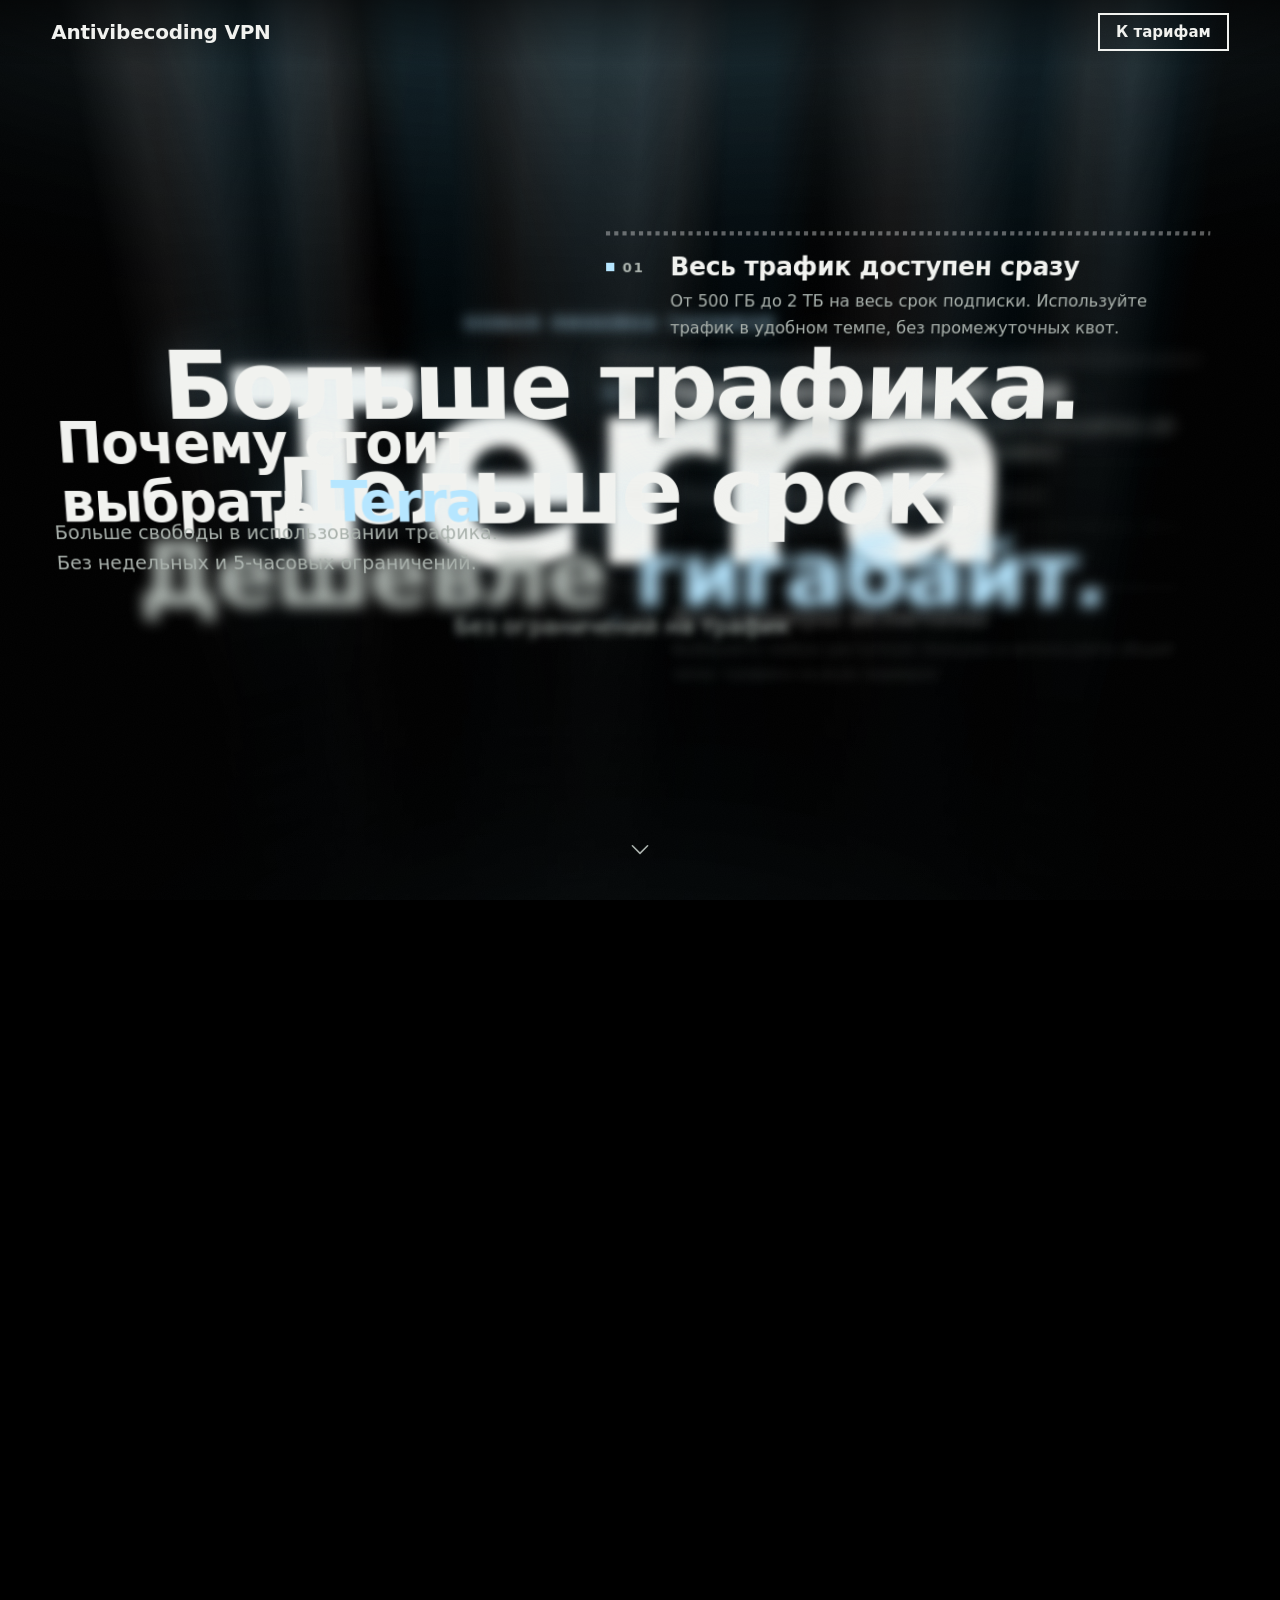
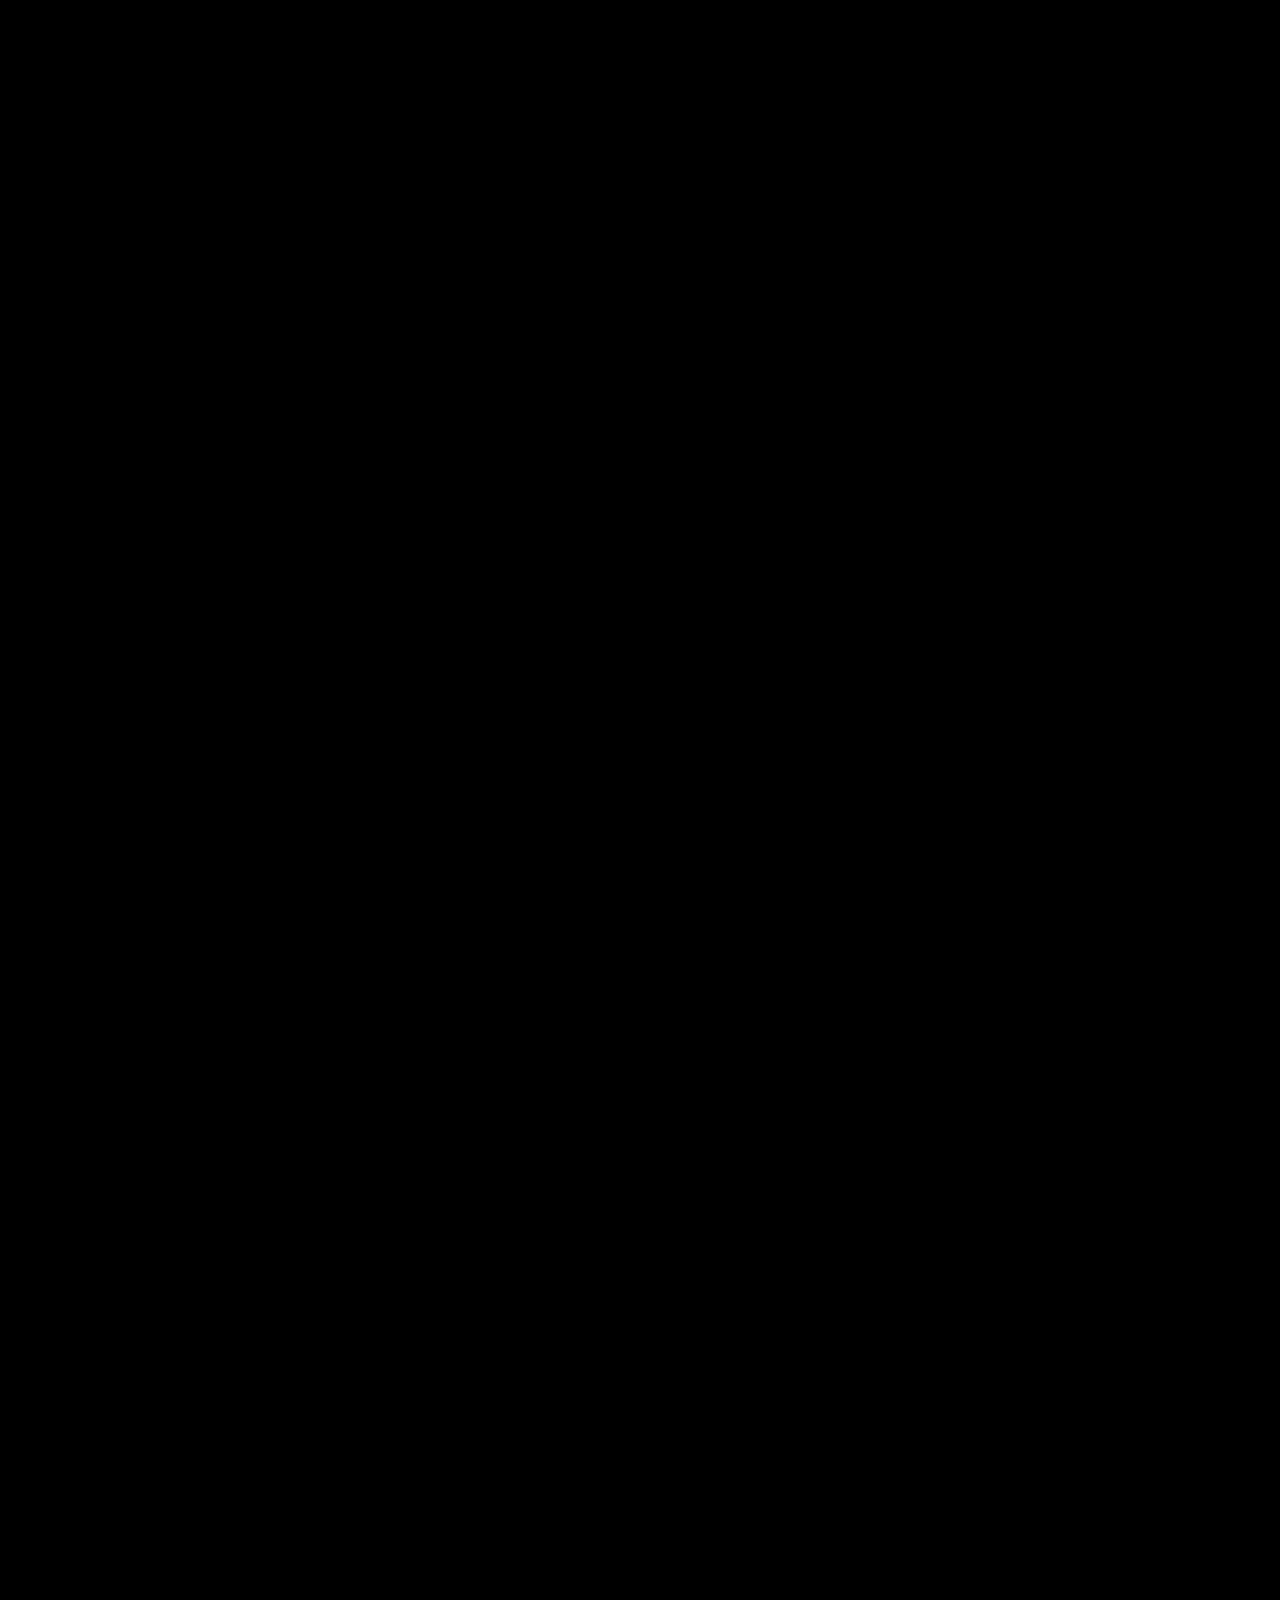
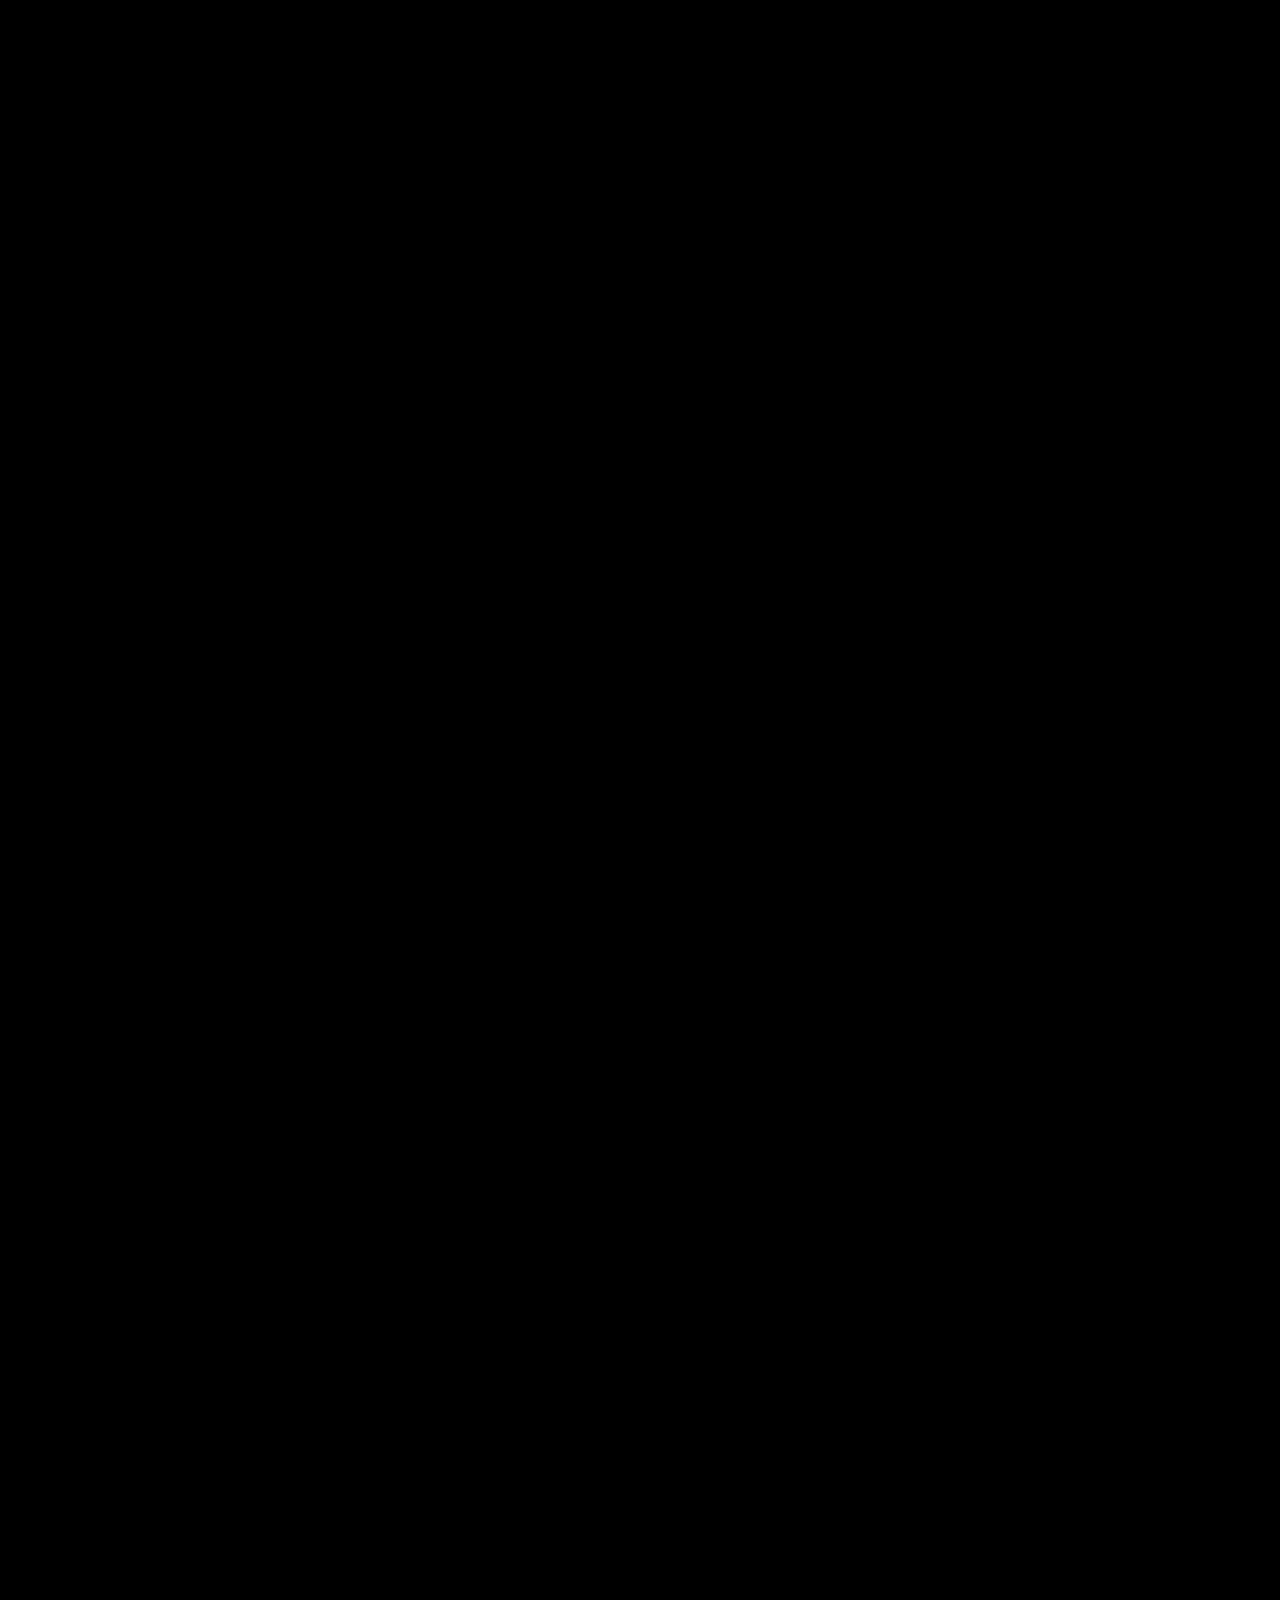
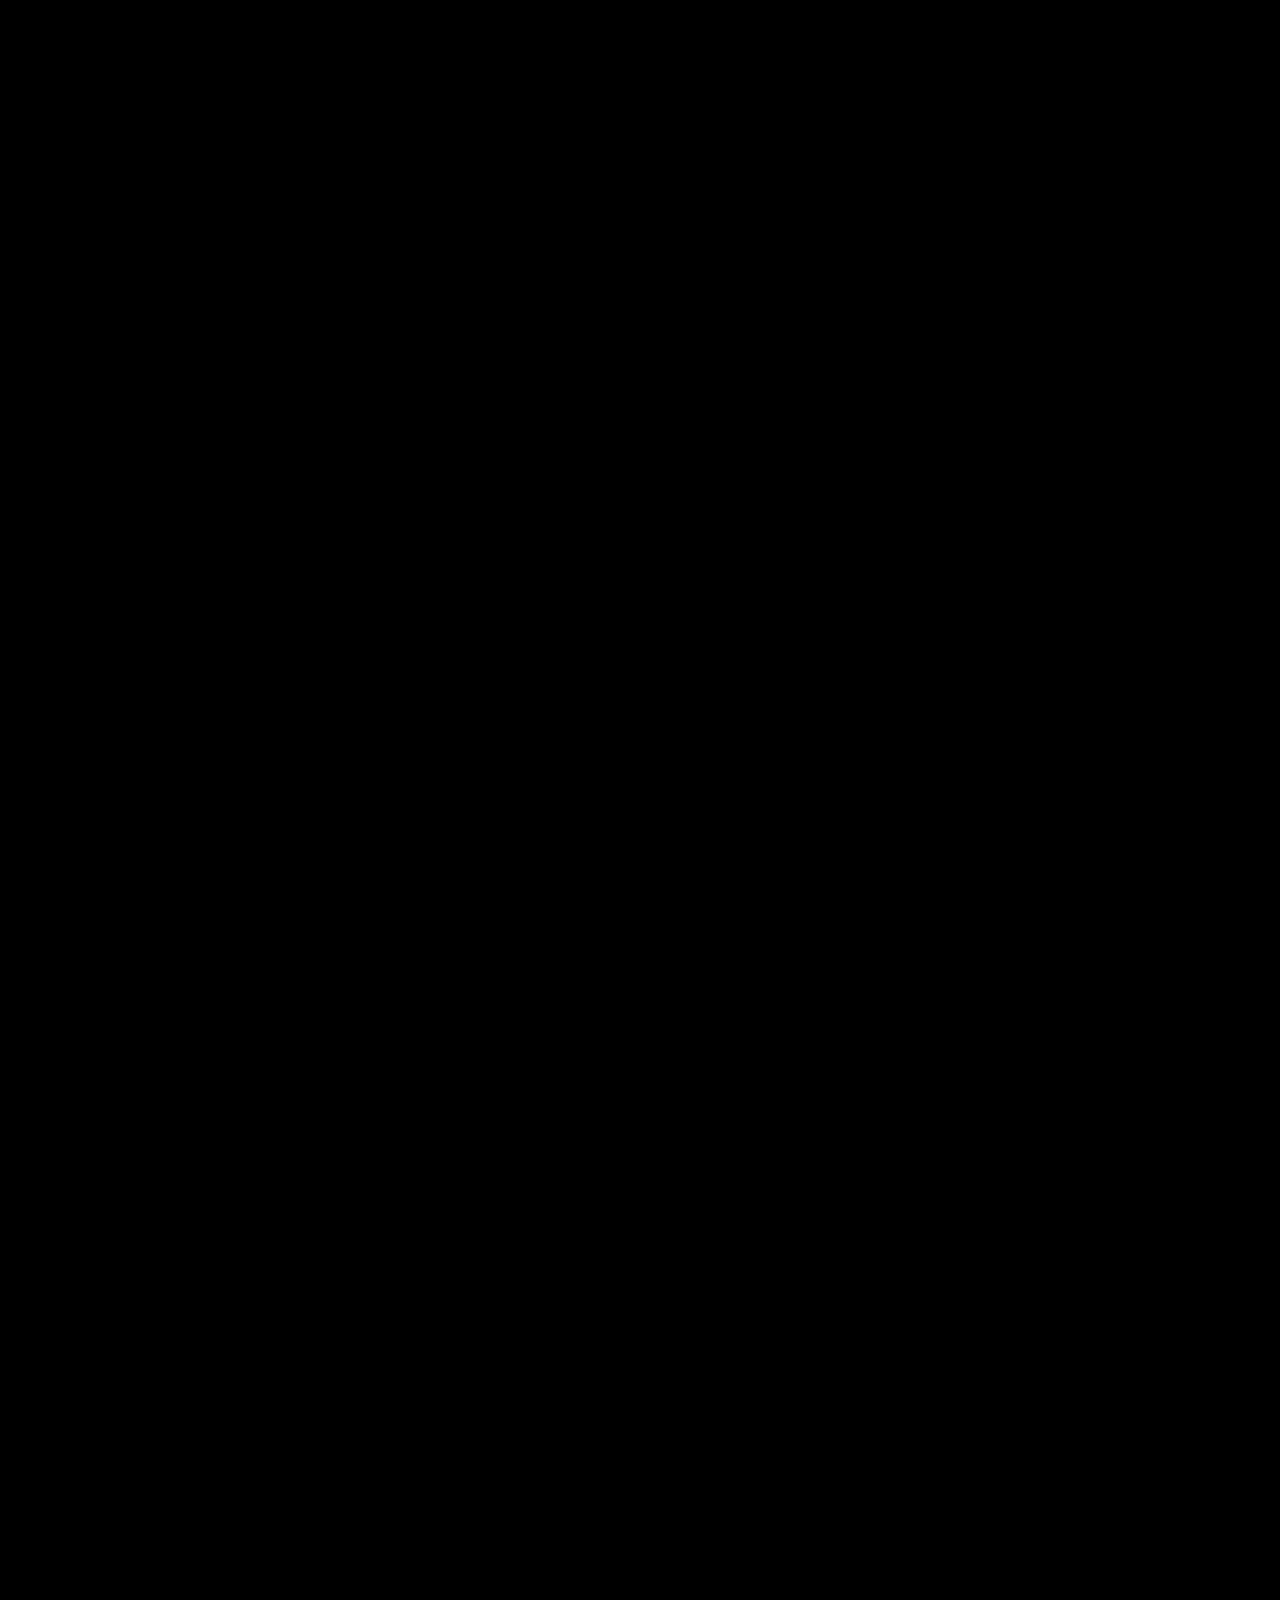
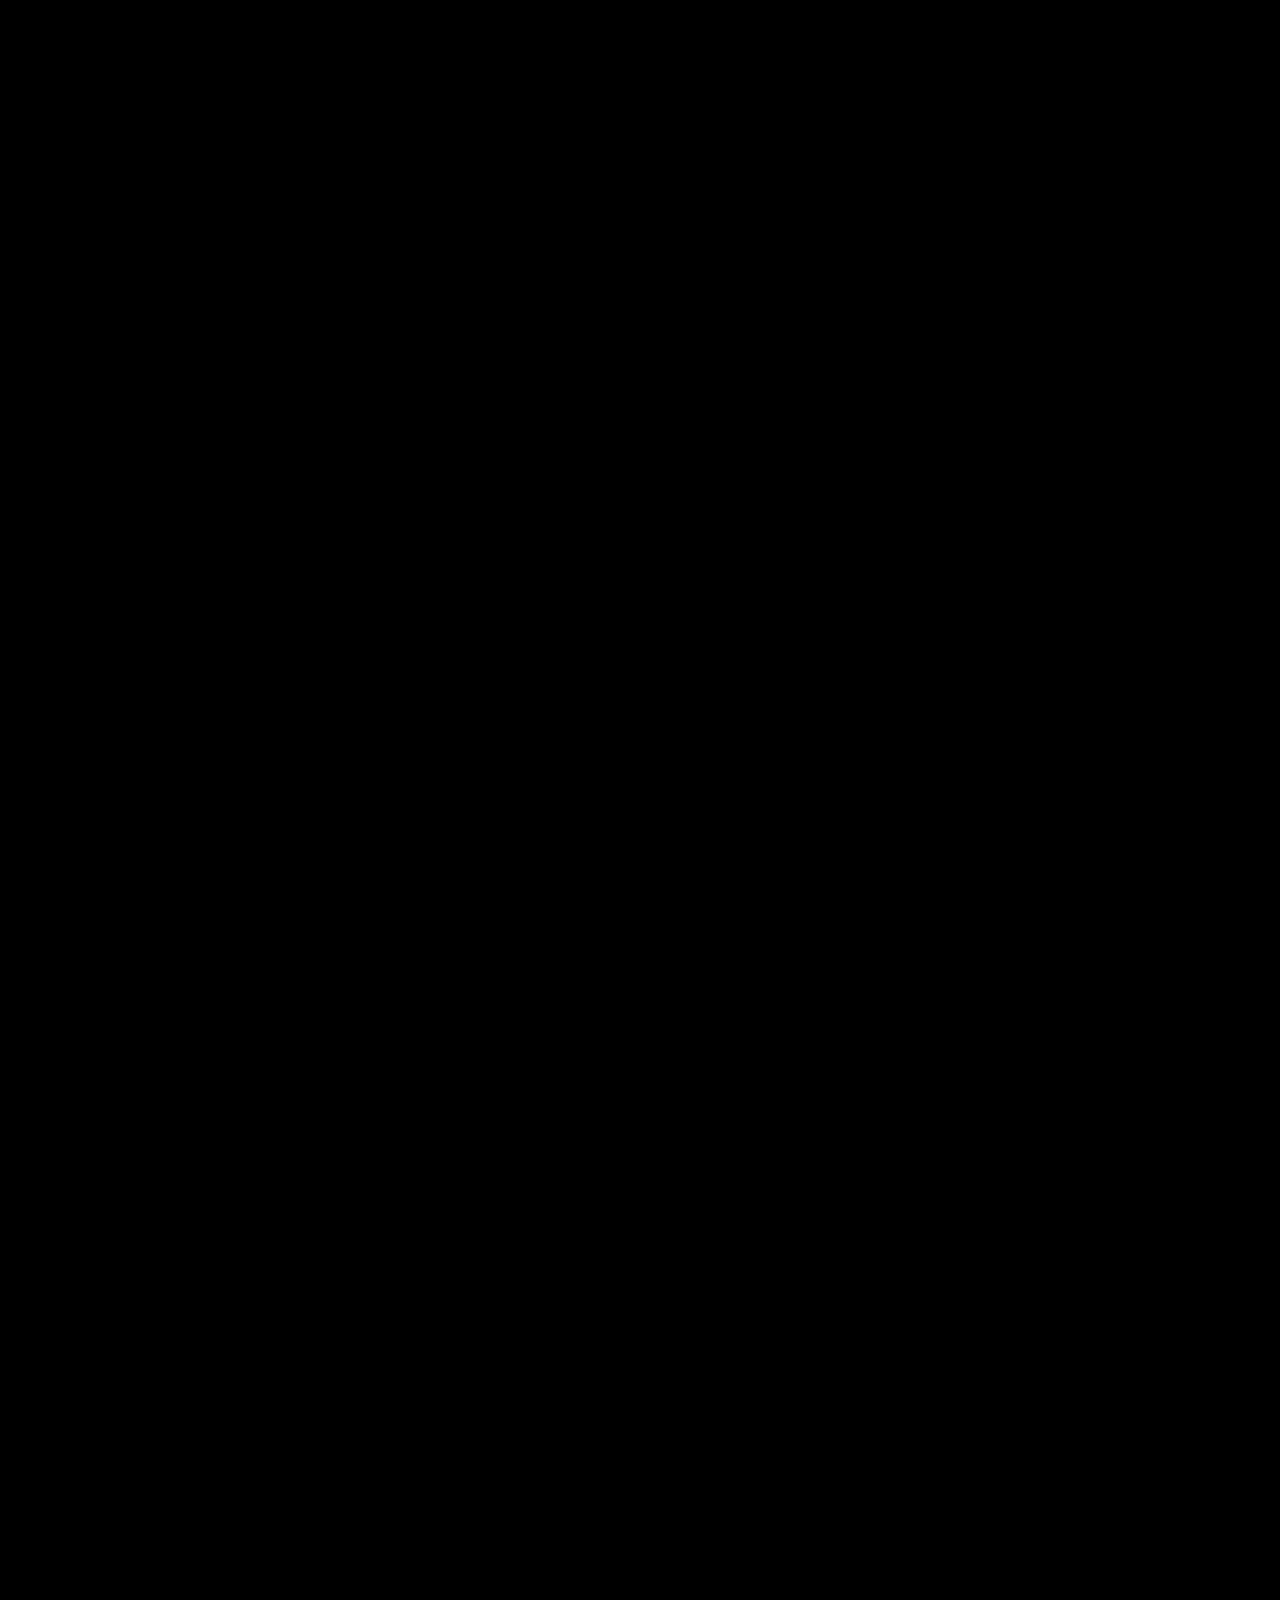
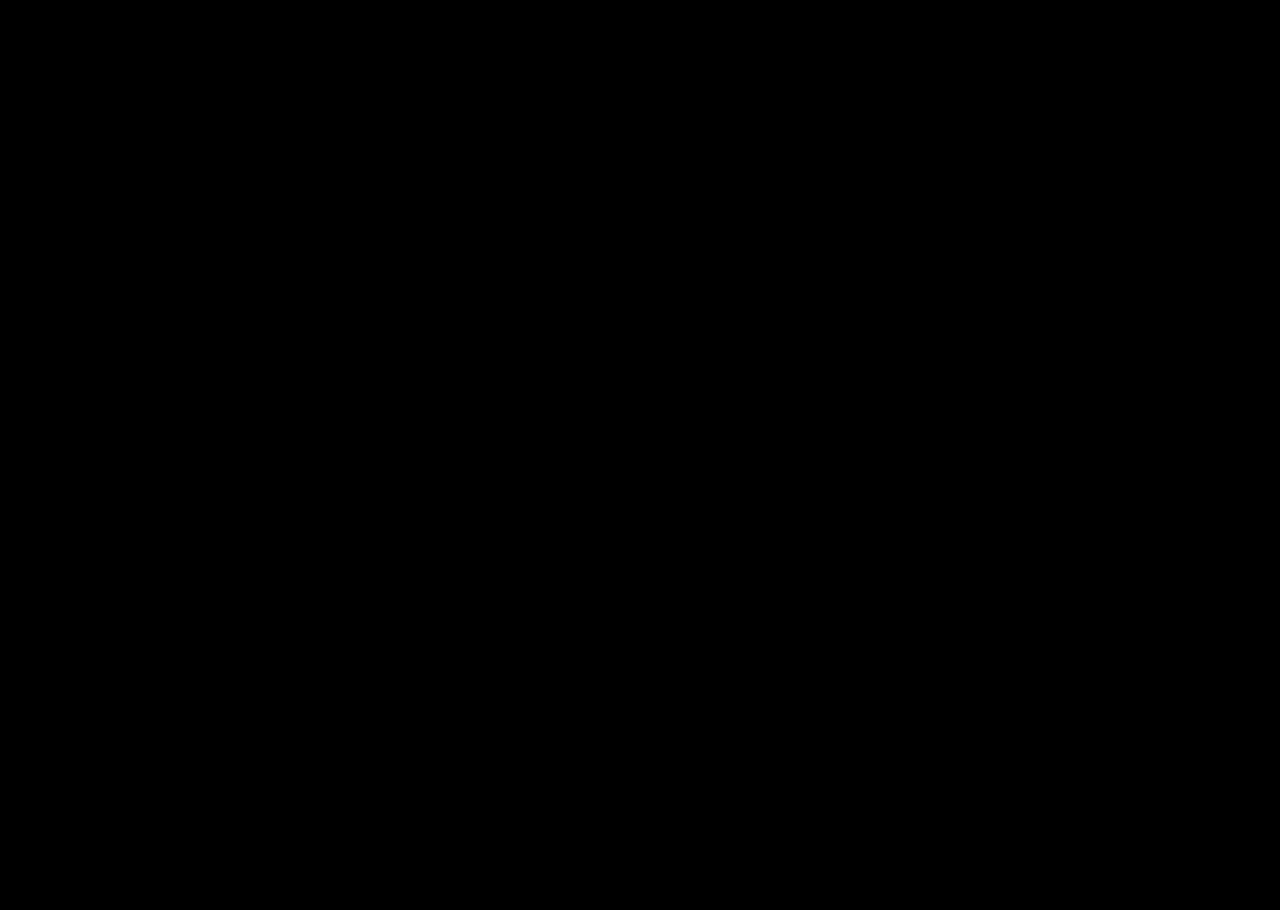
==== commit c40eeee6: "Terra page: remove the camera shake Co-Authored-By: Claude Sonnet 5.5 <noreply@anthropic.com>" ====
--- a/public/terra.html
+++ b/public/terra.html
@@ -31,7 +31,7 @@
 @font-face{font-family:"Jost";src:url(/assets/fonts/jost-cyrillic.woff2) format("woff2");font-weight:100 900;unicode-range:U+0301,U+0400-045F,U+0490-0491,U+04B0-04B1,U+2116;font-display:swap}
 @font-face{font-family:"Jost";src:url(/assets/fonts/jost-latin.woff2) format("woff2");font-weight:100 900;unicode-range:U+0000-00FF,U+0131,U+0152-0153,U+02BB-02BC,U+02C6,U+02DA,U+02DC,U+2000-206F,U+20AC,U+2122,U+2191,U+2193,U+2212,U+2215,U+FEFF,U+FFFD;font-display:swap}
 </style>
-<link rel="stylesheet" href="terra-assets/terra.css?v=34">
+<link rel="stylesheet" href="terra-assets/terra.css?v=35">
 </head>
 <body>
 <header class="top">
@@ -196,6 +196,6 @@
 </main>
 
 <script src="terra-assets/terra-data.js?v=1"></script>
-<script src="terra-assets/terra.js?v=34"></script>
+<script src="terra-assets/terra.js?v=35"></script>
 </body>
 </html>
--- a/public/terra-assets/terra.css
+++ b/public/terra-assets/terra.css
@@ -40,15 +40,6 @@
 /* вступление лучей в такт буквам: сначала пробивается один луч (сверху вниз), затем остальные по очереди; задержки --ri выставляет скрипт */
 .stage.intro .water i{animation:rayIn 1.3s cubic-bezier(.22,.8,.25,1) var(--ri,0s) both}
 .stage.intro .light{animation:lightIn 2s ease-out .7s both}
-/* тряска камеры, пока летят буквы: лёгкая дрожь, затухающая к посадке; сдвиг и поворот через отдельные свойства translate/rotate, чтобы не мешать остальным transform */
-.stage.intro > .lights,.stage.intro > .s-intro{animation:camShake 2.2s linear .1s both}
-@keyframes camShake{
-  0%{translate:0 0;rotate:0deg}
-  6%{translate:-3px 2px;rotate:.12deg}12%{translate:3px -3px;rotate:-.14deg}18%{translate:-4px -2px;rotate:.1deg}
-  24%{translate:4px 3px;rotate:-.12deg}30%{translate:-3px 3px;rotate:.14deg}36%{translate:3px -2px;rotate:-.1deg}
-  44%{translate:-2.5px -2px;rotate:.1deg}52%{translate:2.5px 2px;rotate:-.08deg}60%{translate:-2px 1.5px;rotate:.07deg}
-  70%{translate:1.5px -1.5px;rotate:-.05deg}80%{translate:-1px 1px;rotate:.03deg}90%{translate:.5px -.5px;rotate:0deg}
-  100%{translate:0 0;rotate:0deg}}
 @keyframes rayIn{0%{opacity:0;scale:1 0}55%{opacity:1}100%{opacity:1;scale:1 1}}
 .lg{position:absolute;inset:0;opacity:0;will-change:opacity}
 .light{position:absolute;inset:0;pointer-events:none;
@@ -106,7 +97,7 @@
 .down.show{opacity:1;pointer-events:auto}
 .down.first{animation:lightIn 1s ease 3.3s both}
 /* пропуск вступления по касанию/клику: все анимации заставки сразу в конечное состояние */
-.skip-intro .stage.intro > .lights,.skip-intro .stage.intro > .s-intro,.skip-intro .mega .ch,.skip-intro .late,.skip-intro .stage.intro .water i,.skip-intro .stage.intro .light,.skip-intro .top,.skip-intro .down.first{animation-duration:.01s!important;animation-delay:0s!important}
+.skip-intro .mega .ch,.skip-intro .late,.skip-intro .stage.intro .water i,.skip-intro .stage.intro .light,.skip-intro .top,.skip-intro .down.first{animation-duration:.01s!important;animation-delay:0s!important}
 .down svg{width:26px;height:26px;animation:bob 1.9s ease-in-out infinite}
 .down:hover{color:var(--ink)}
 @keyframes bob{0%,100%{transform:translateY(-3px);opacity:.55}50%{transform:translateY(6px);opacity:1}}
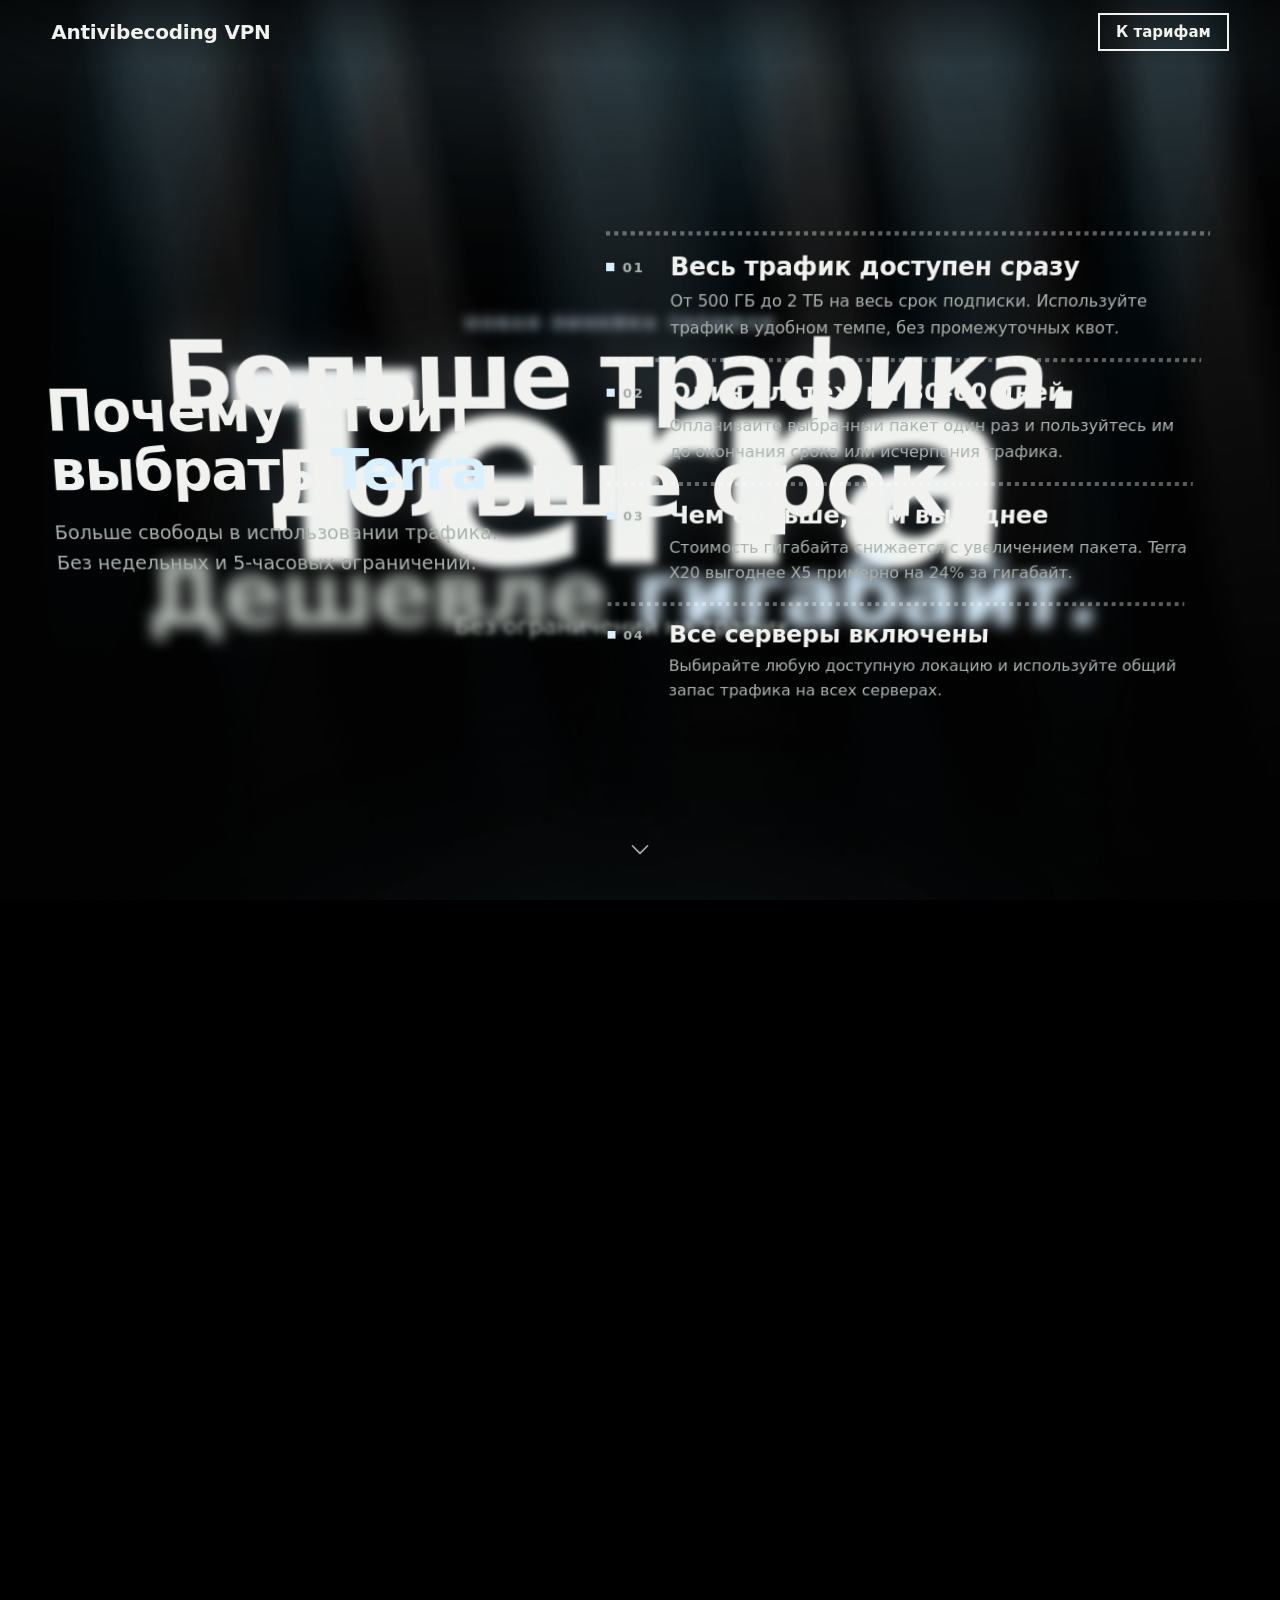
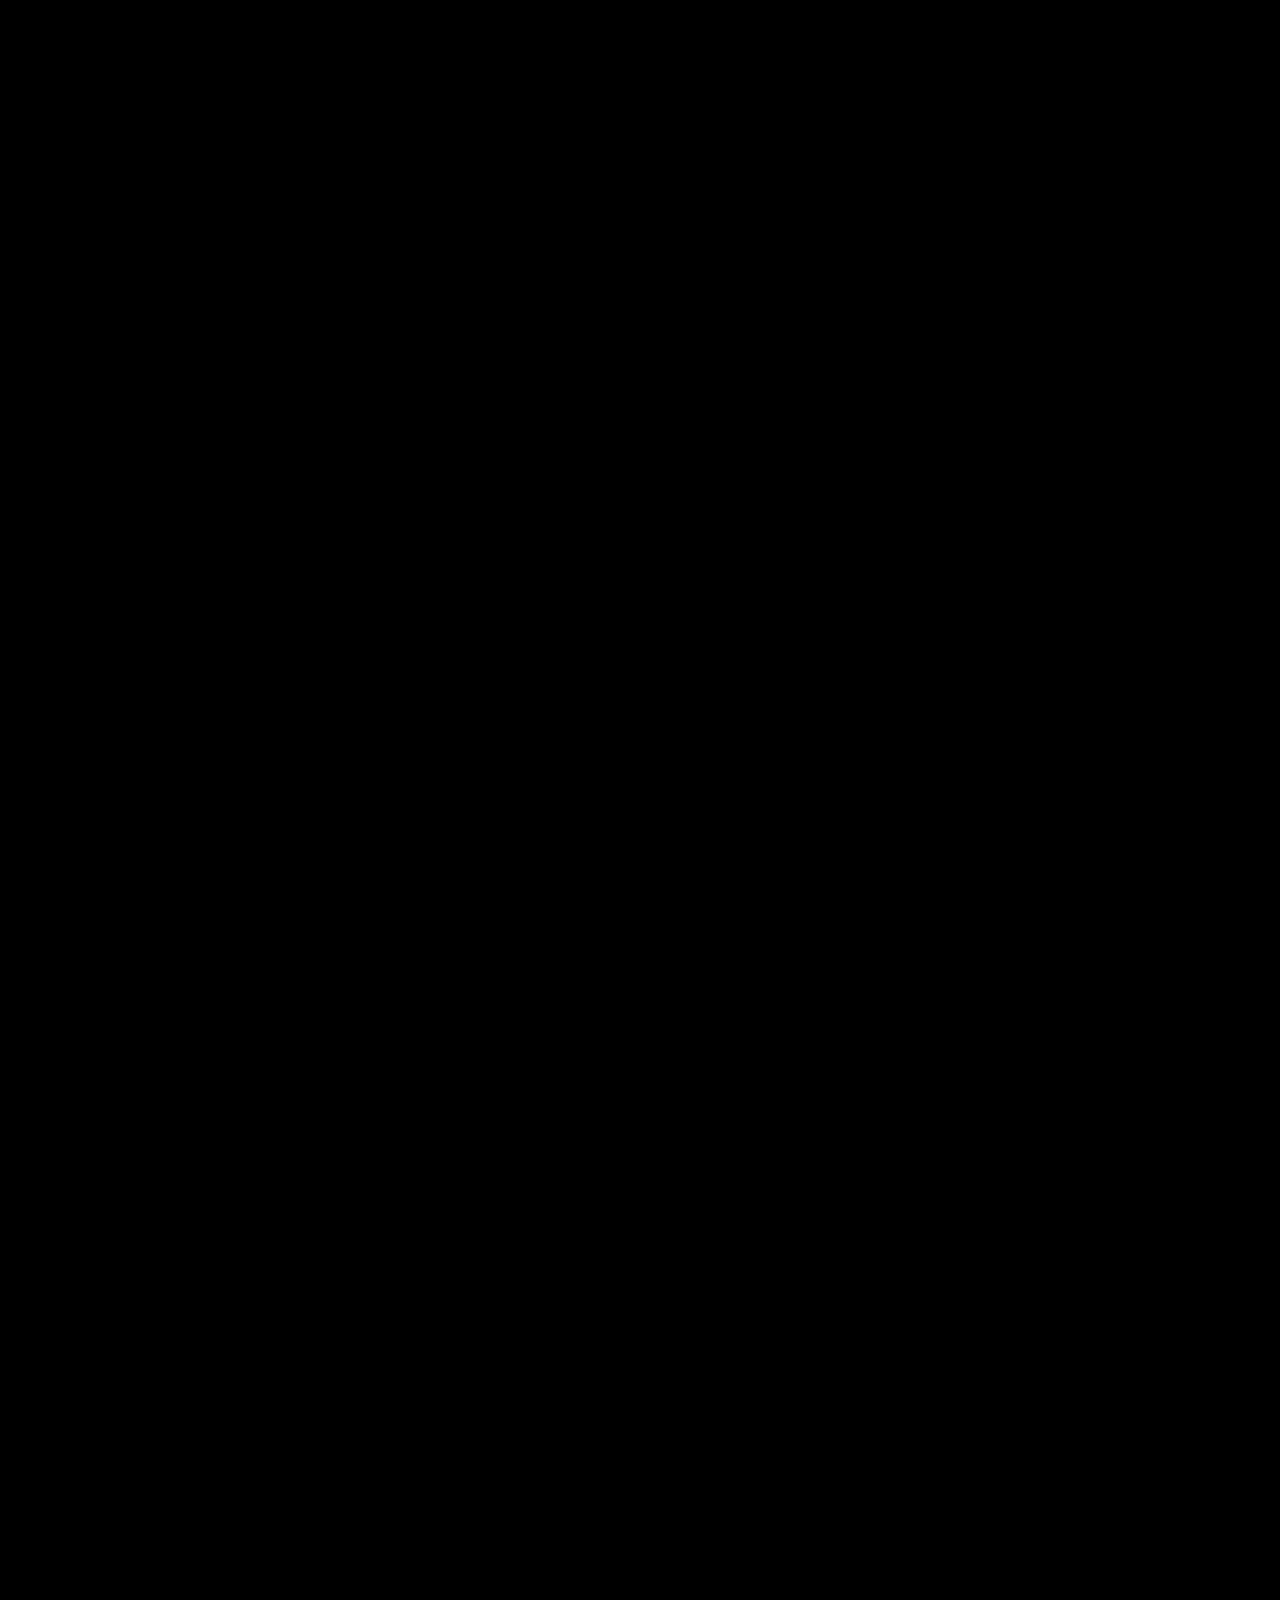
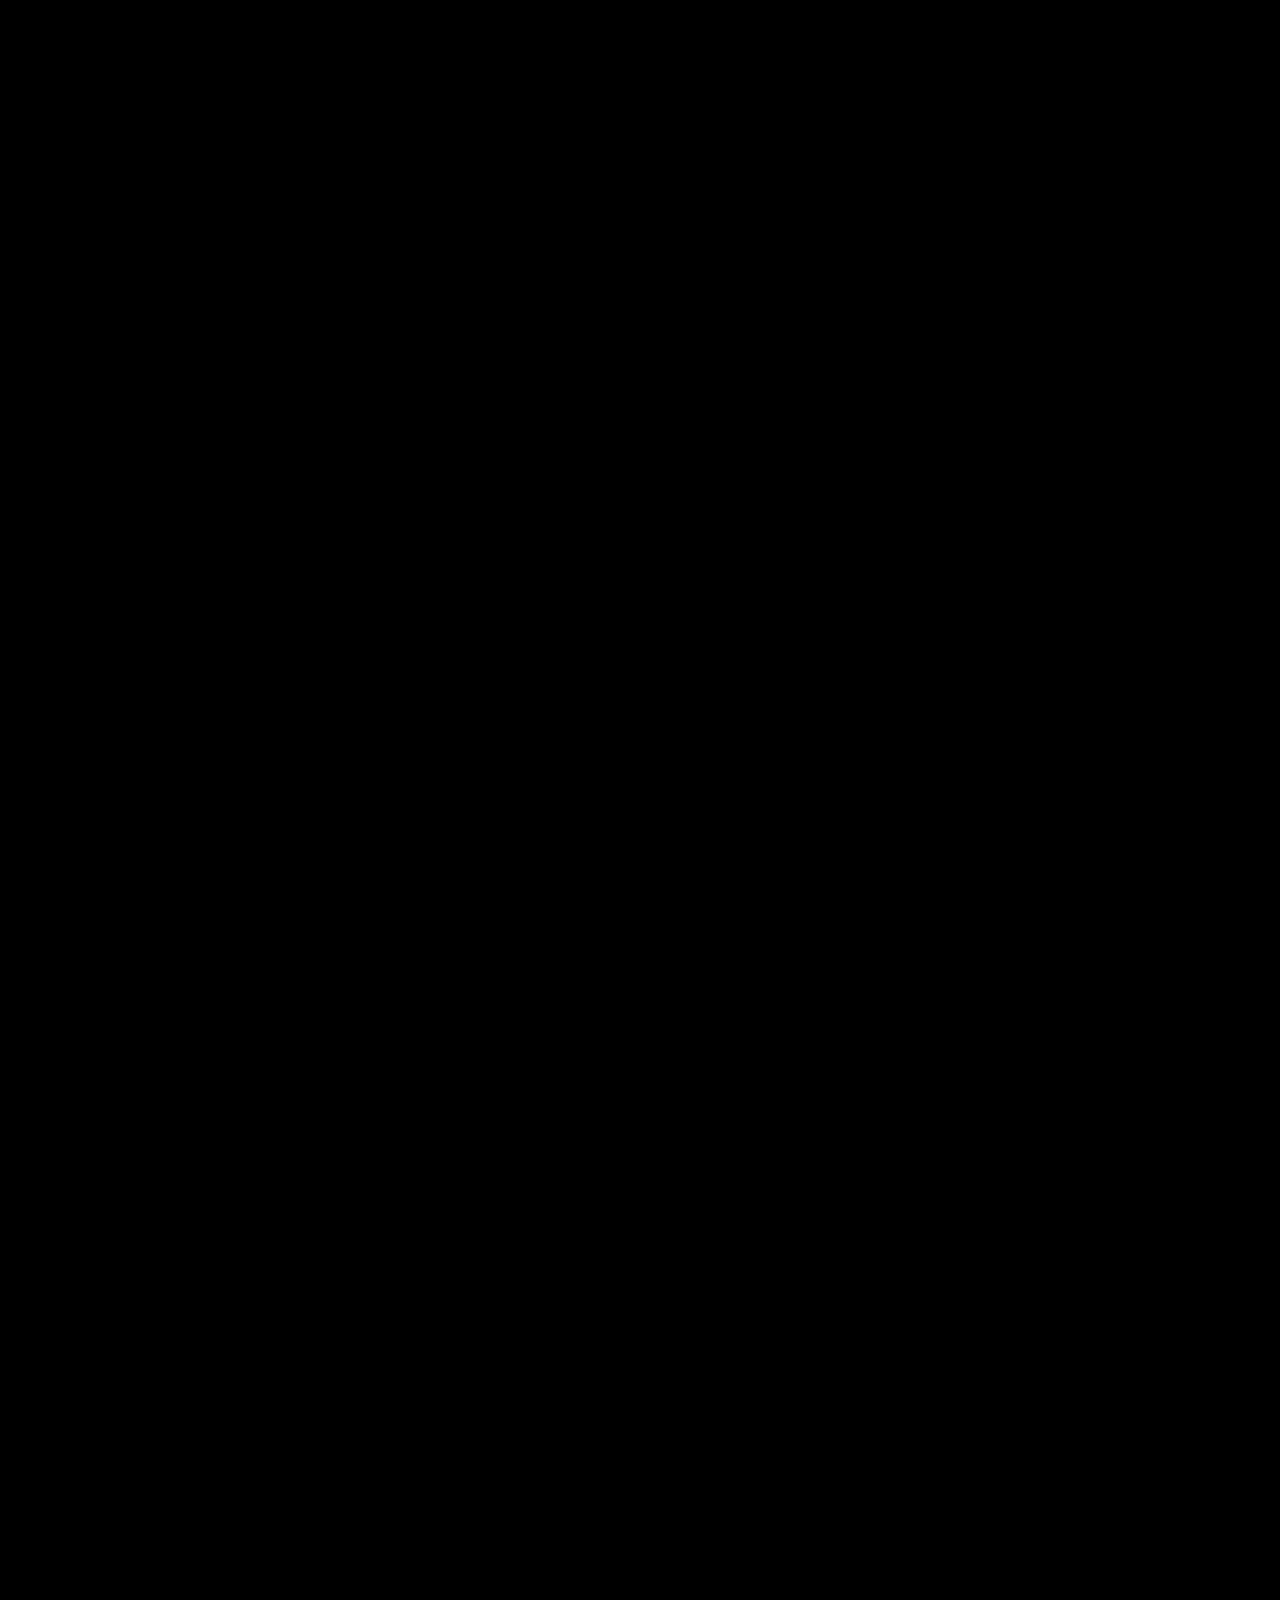
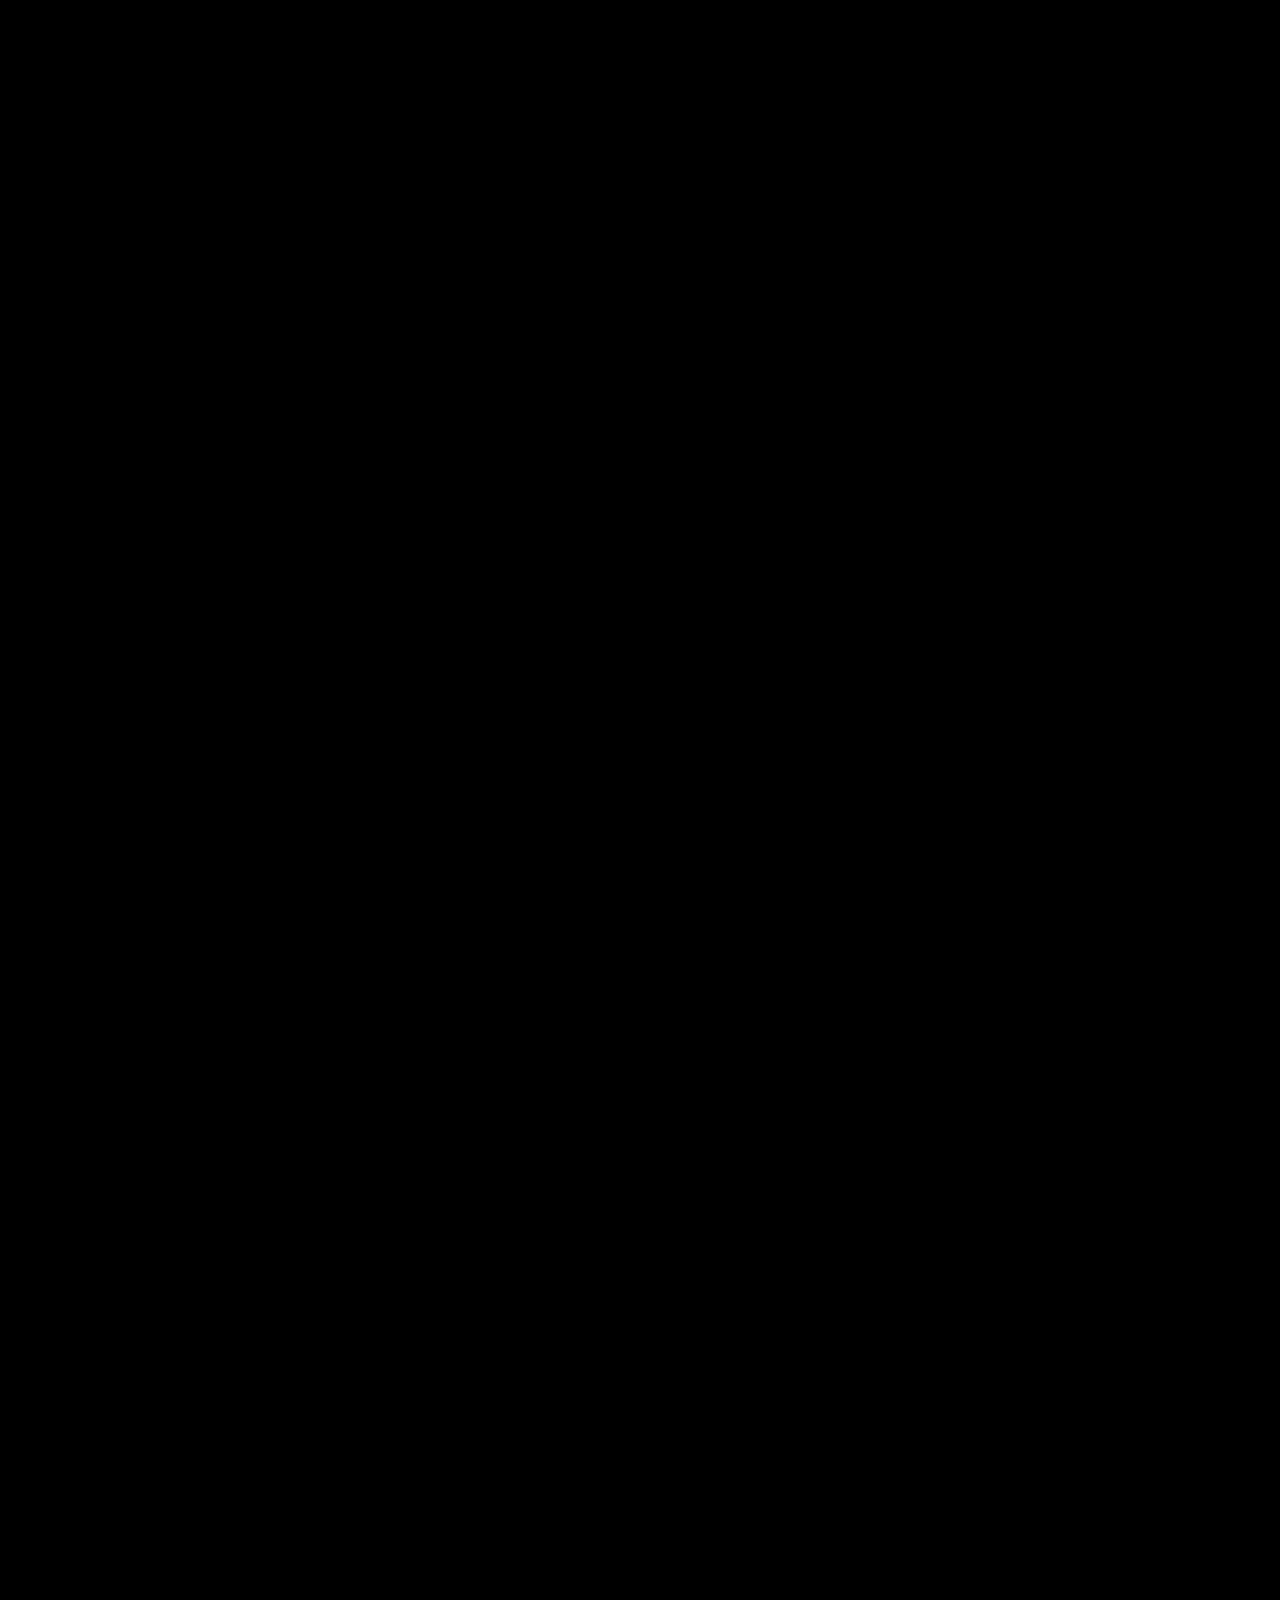
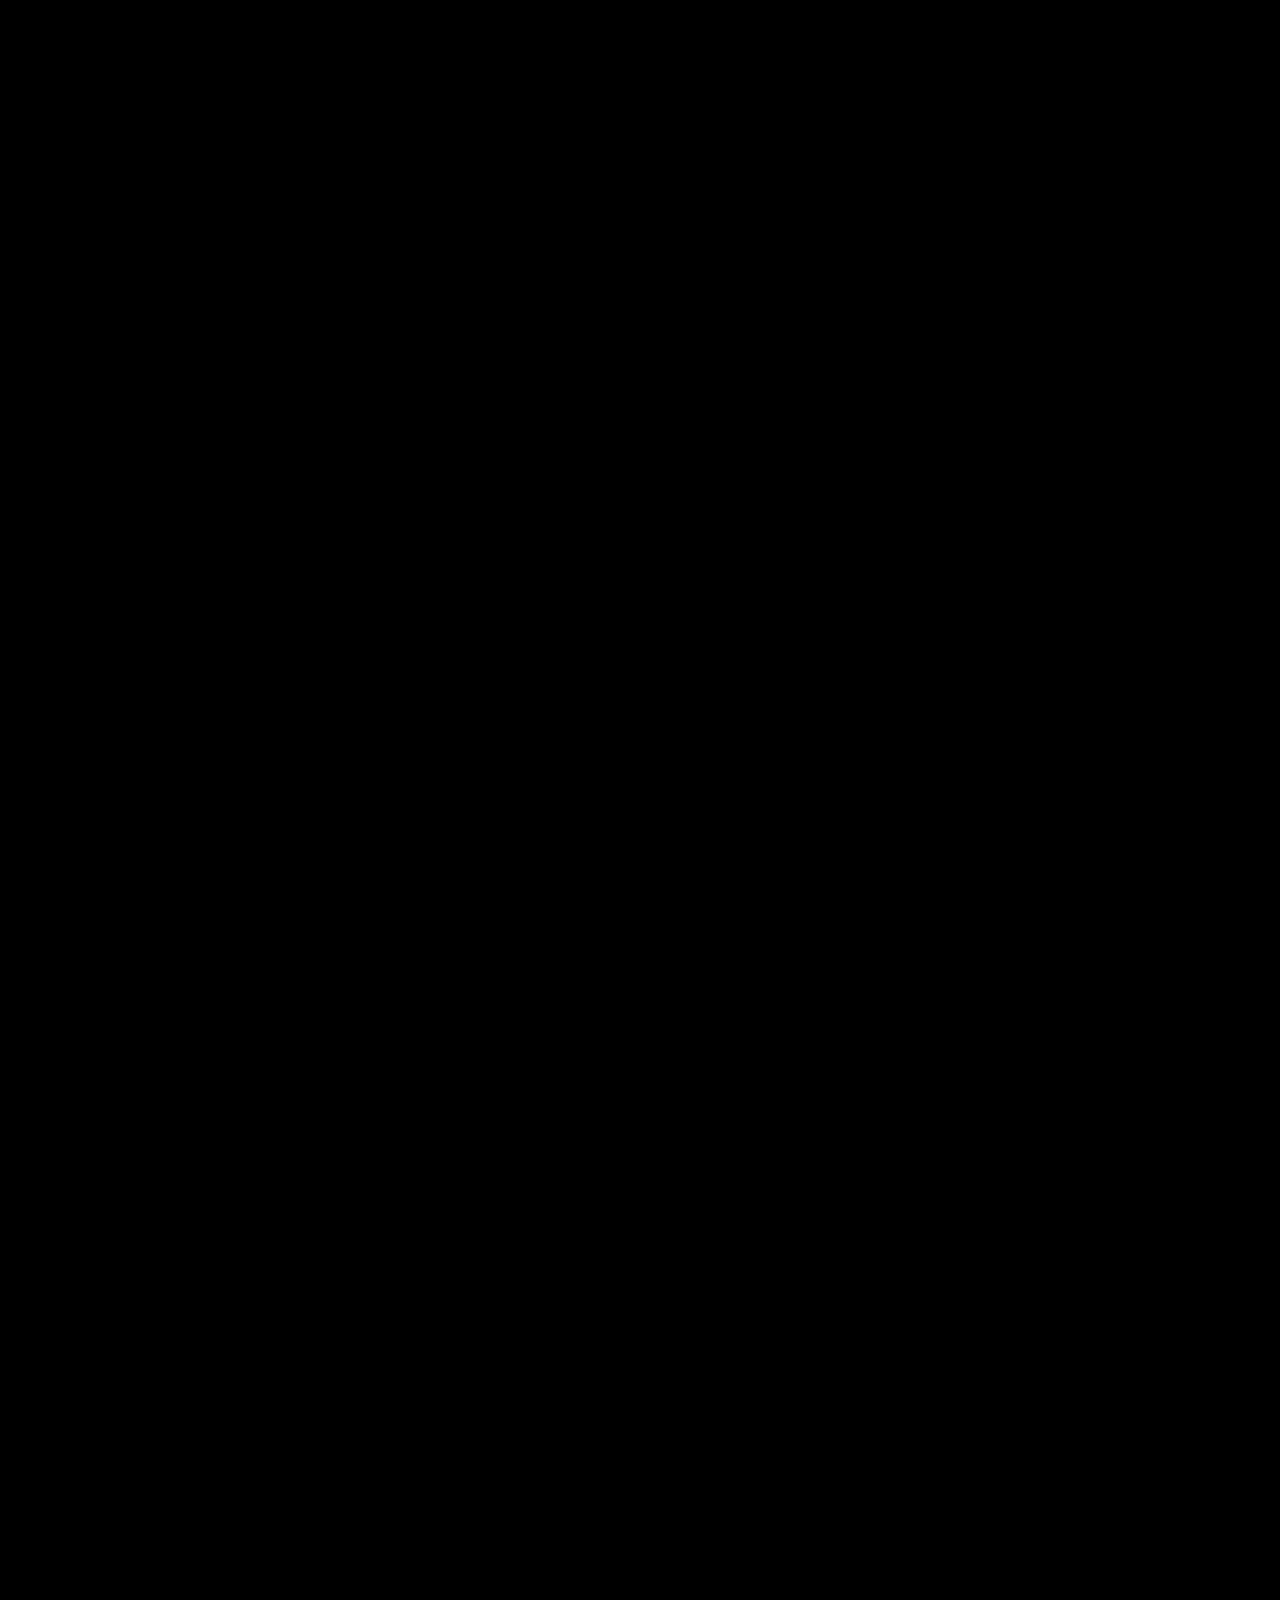
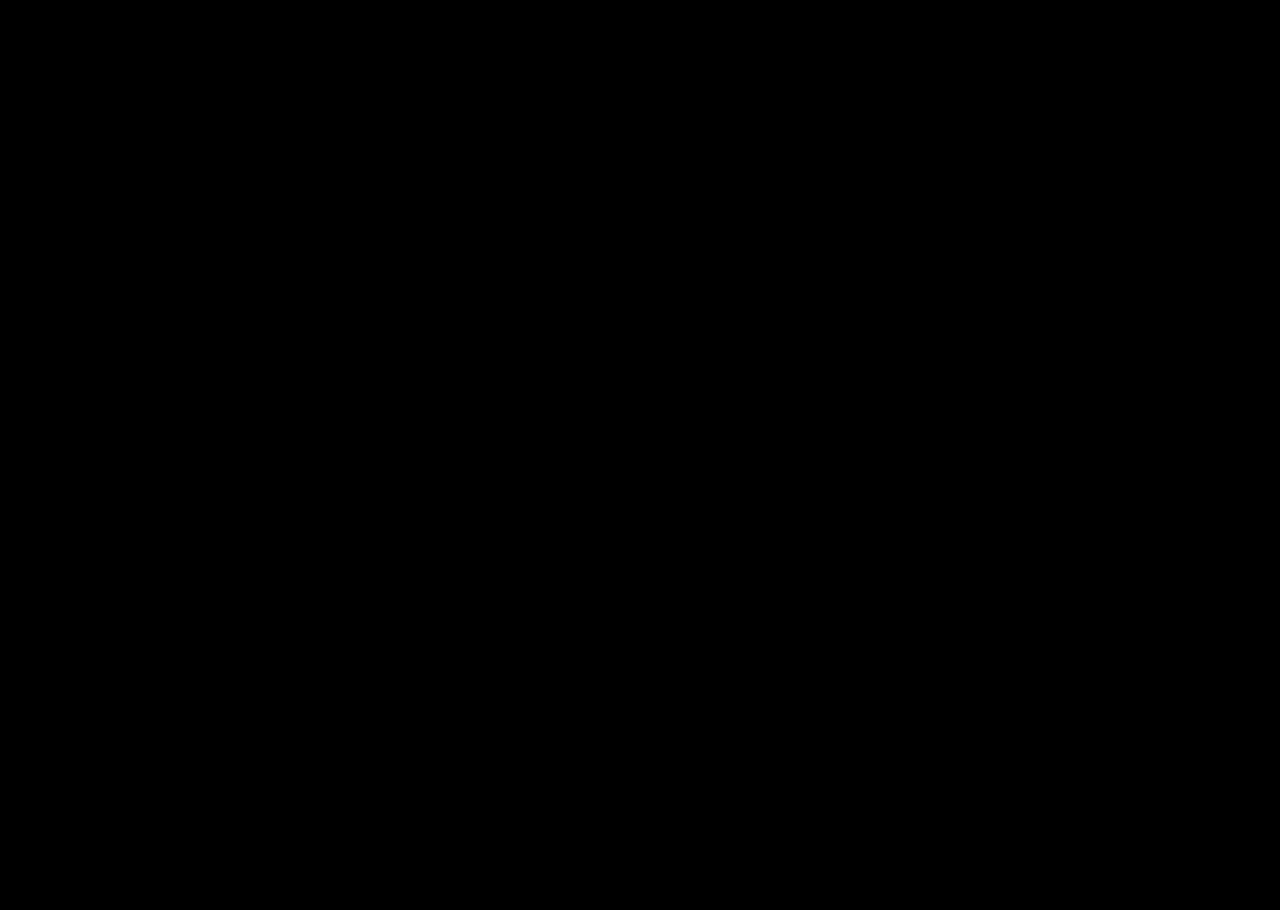
==== commit 400cc4c0: "Terra page desktop: rays share one tilt per scene and look in the same direction Co-Authored-By: Cla" ====
--- a/public/terra.html
+++ b/public/terra.html
@@ -31,7 +31,7 @@
 @font-face{font-family:"Jost";src:url(/assets/fonts/jost-cyrillic.woff2) format("woff2");font-weight:100 900;unicode-range:U+0301,U+0400-045F,U+0490-0491,U+04B0-04B1,U+2116;font-display:swap}
 @font-face{font-family:"Jost";src:url(/assets/fonts/jost-latin.woff2) format("woff2");font-weight:100 900;unicode-range:U+0000-00FF,U+0131,U+0152-0153,U+02BB-02BC,U+02C6,U+02DA,U+02DC,U+2000-206F,U+20AC,U+2122,U+2191,U+2193,U+2212,U+2215,U+FEFF,U+FFFD;font-display:swap}
 </style>
-<link rel="stylesheet" href="terra-assets/terra.css?v=35">
+<link rel="stylesheet" href="terra-assets/terra.css?v=36">
 </head>
 <body>
 <header class="top">
@@ -196,6 +196,6 @@
 </main>
 
 <script src="terra-assets/terra-data.js?v=1"></script>
-<script src="terra-assets/terra.js?v=35"></script>
+<script src="terra-assets/terra.js?v=36"></script>
 </body>
 </html>
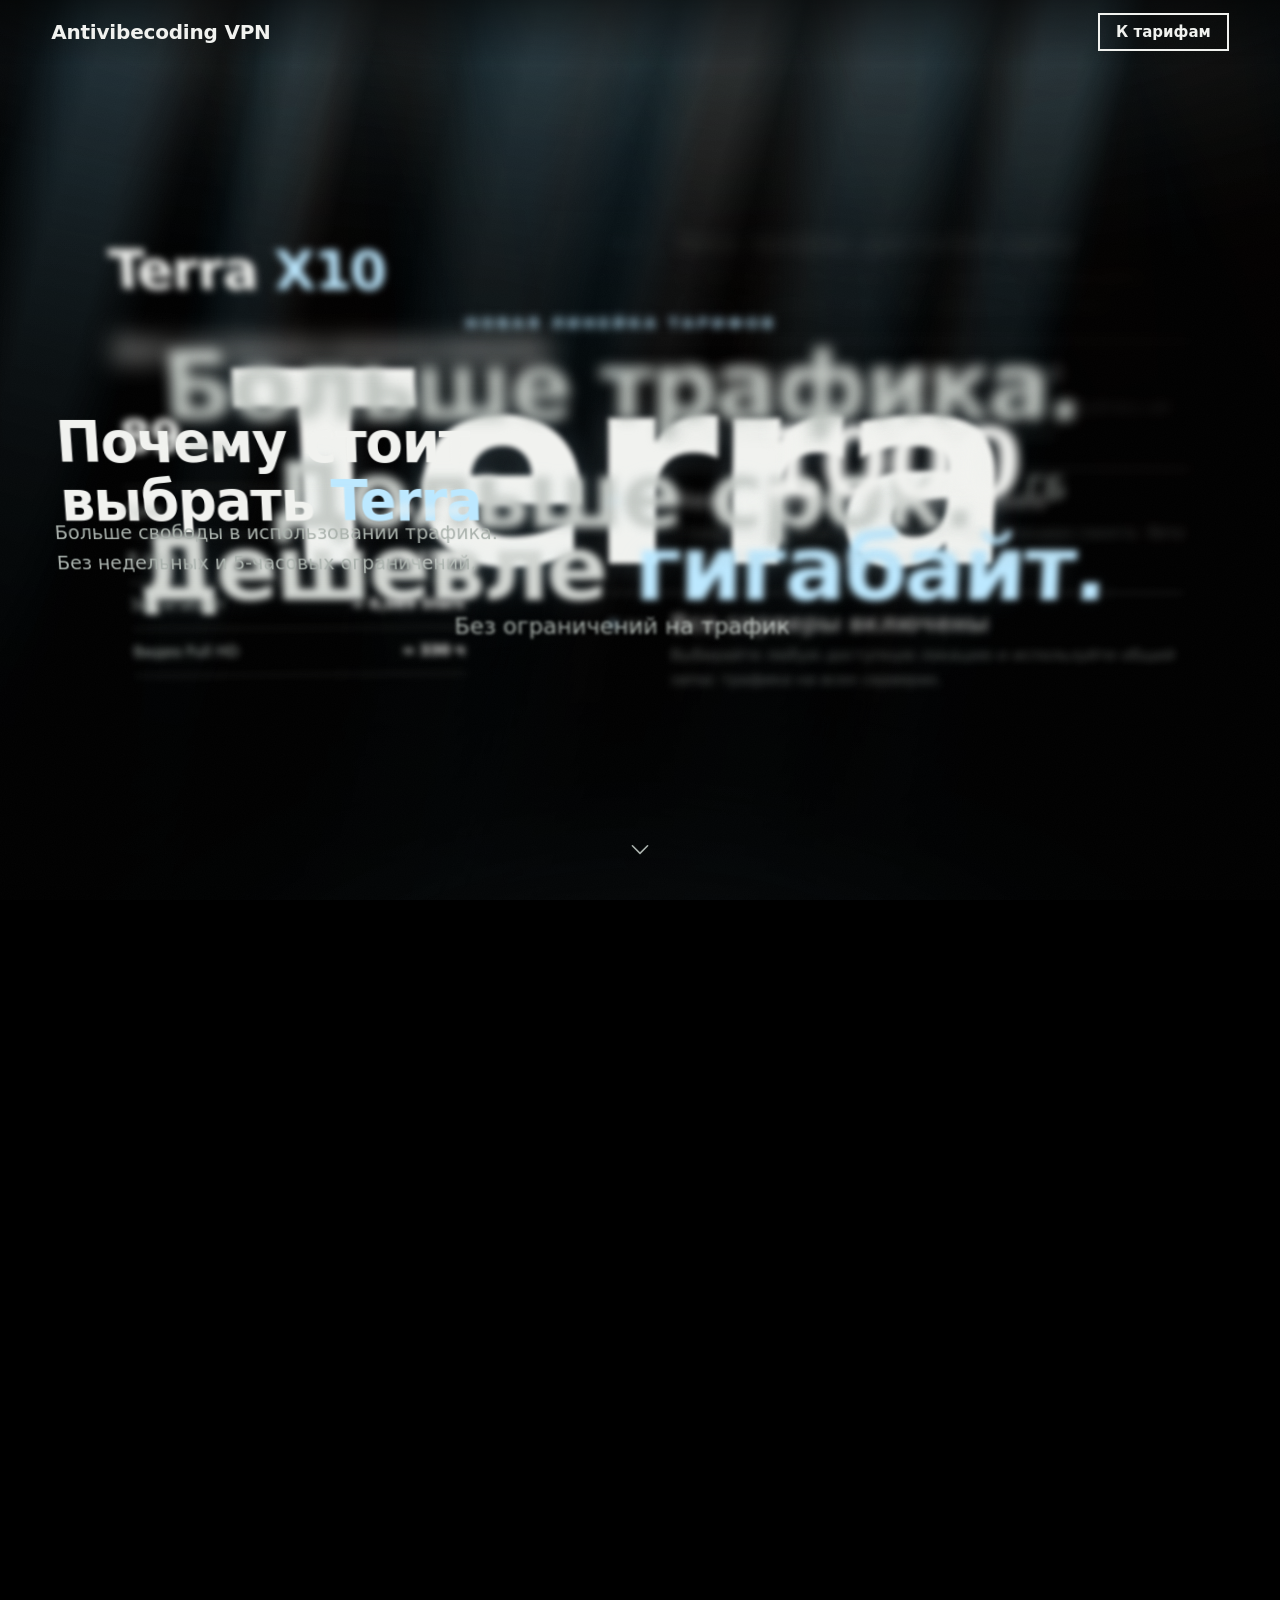
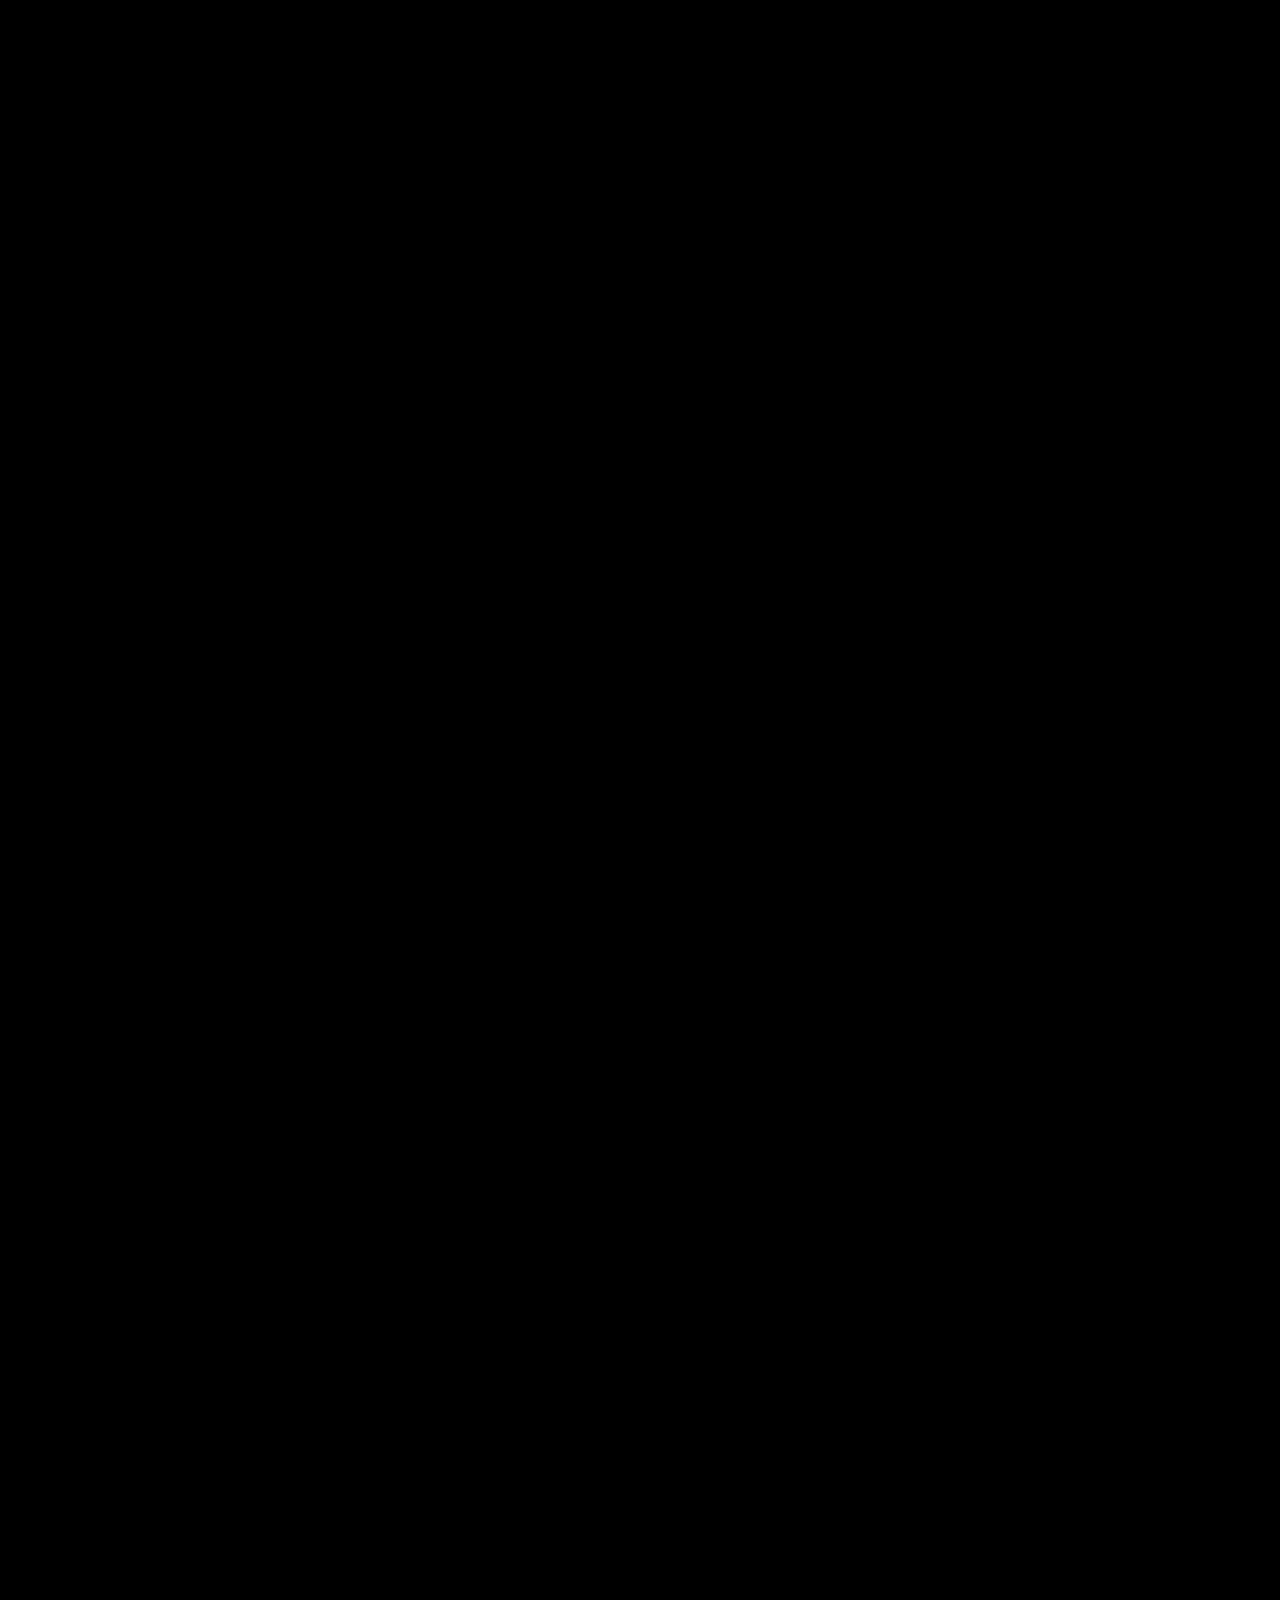
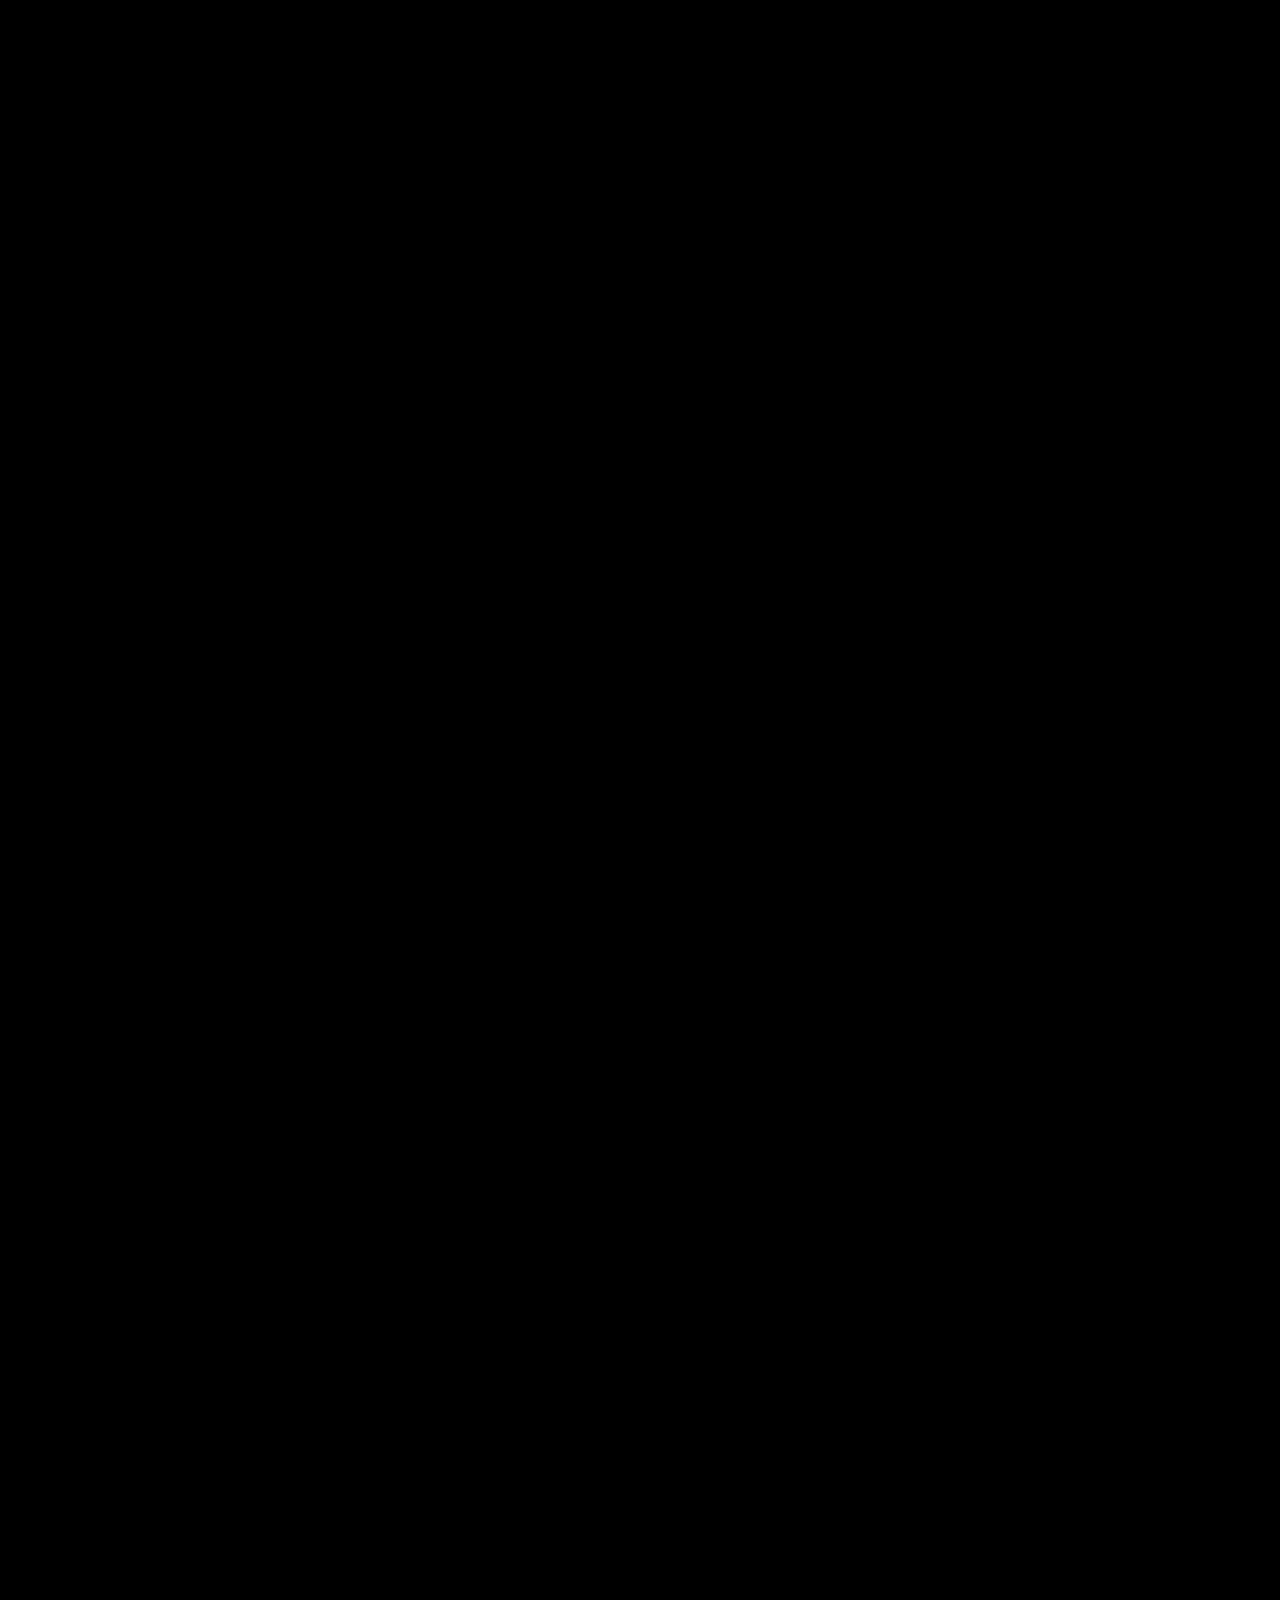
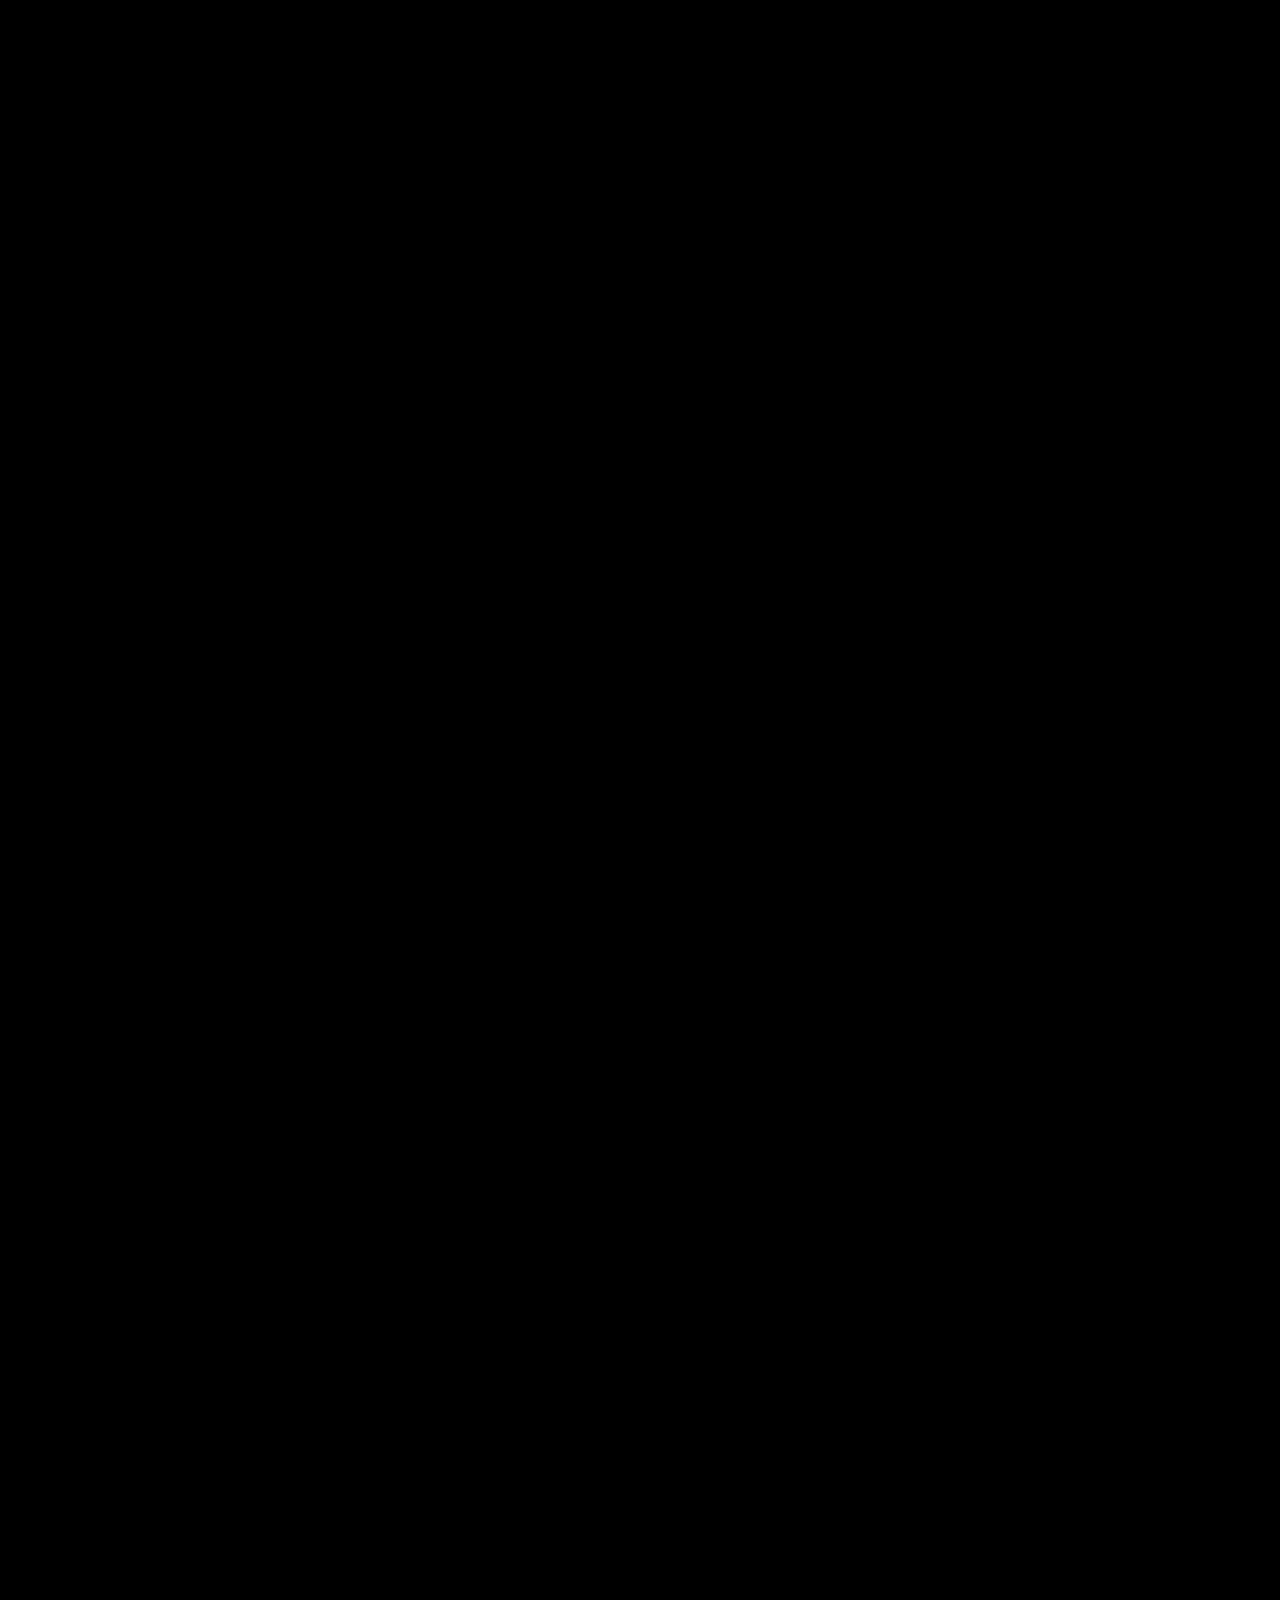
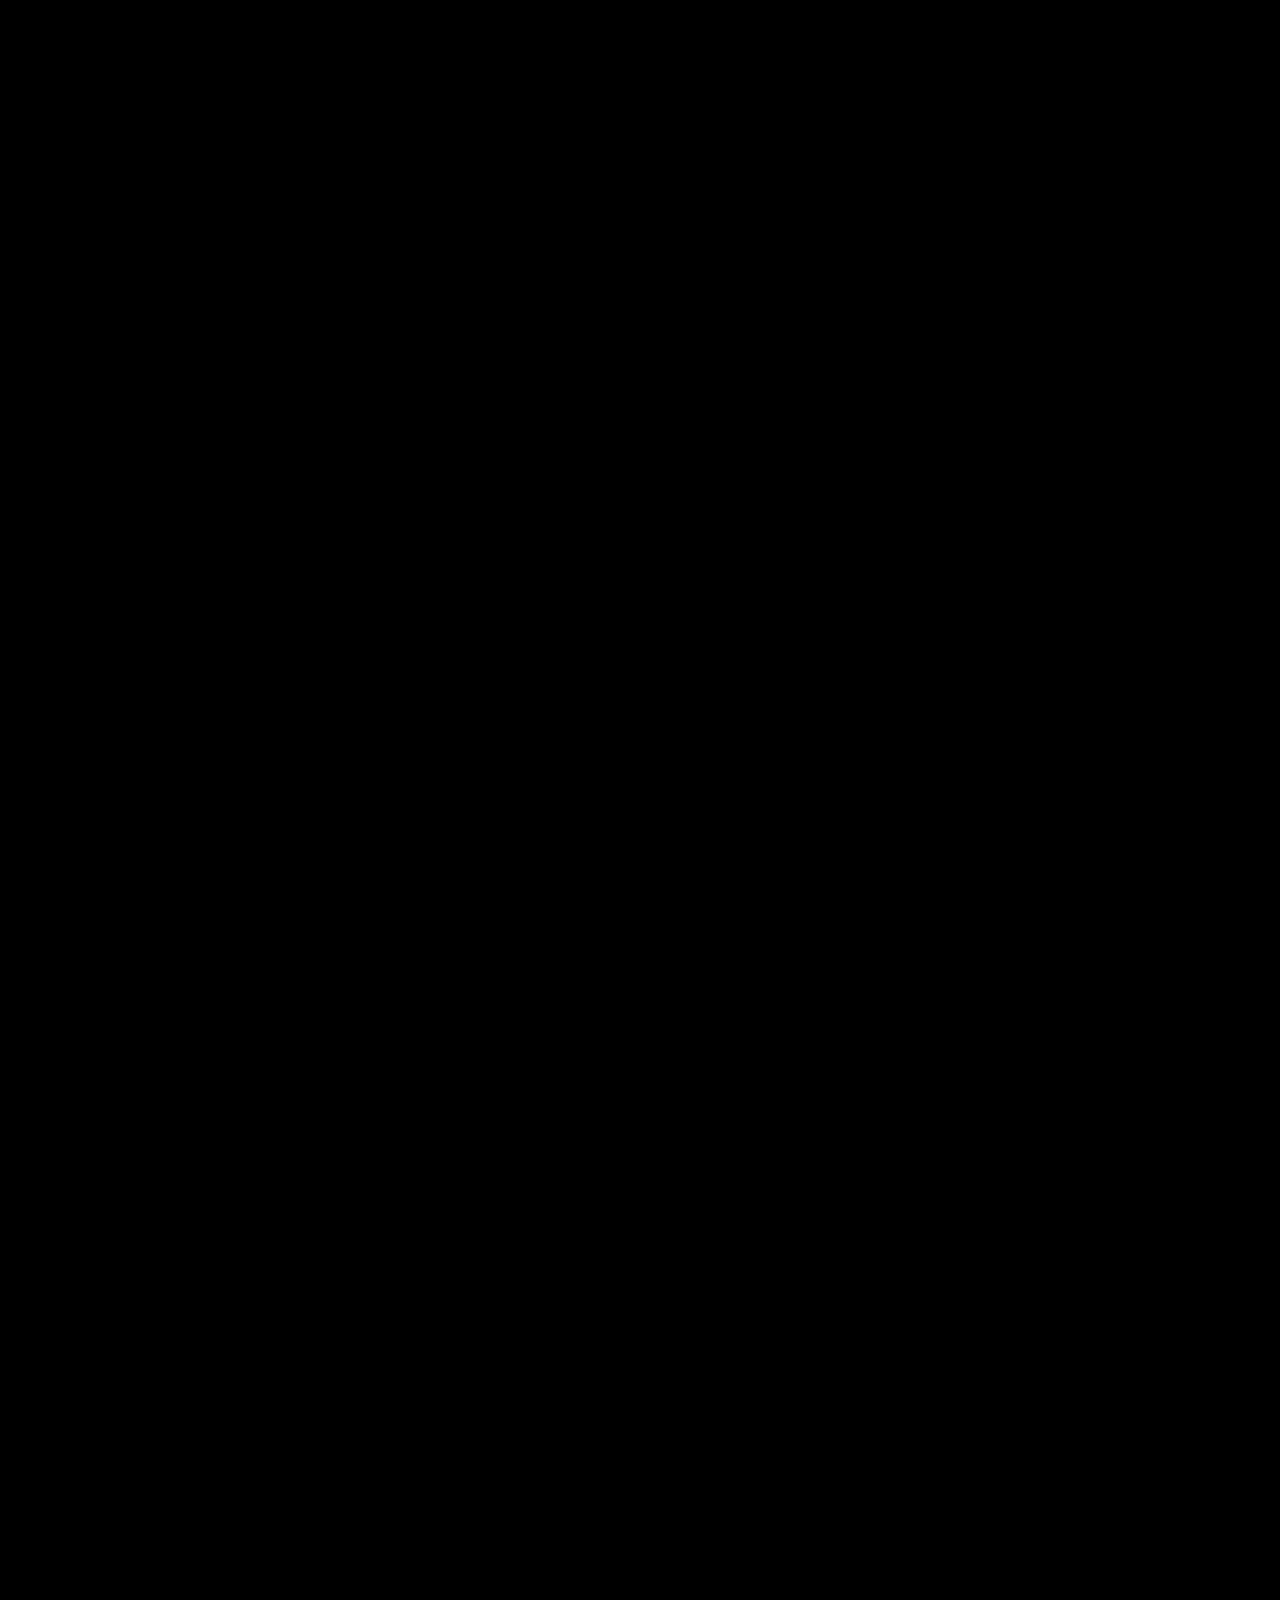
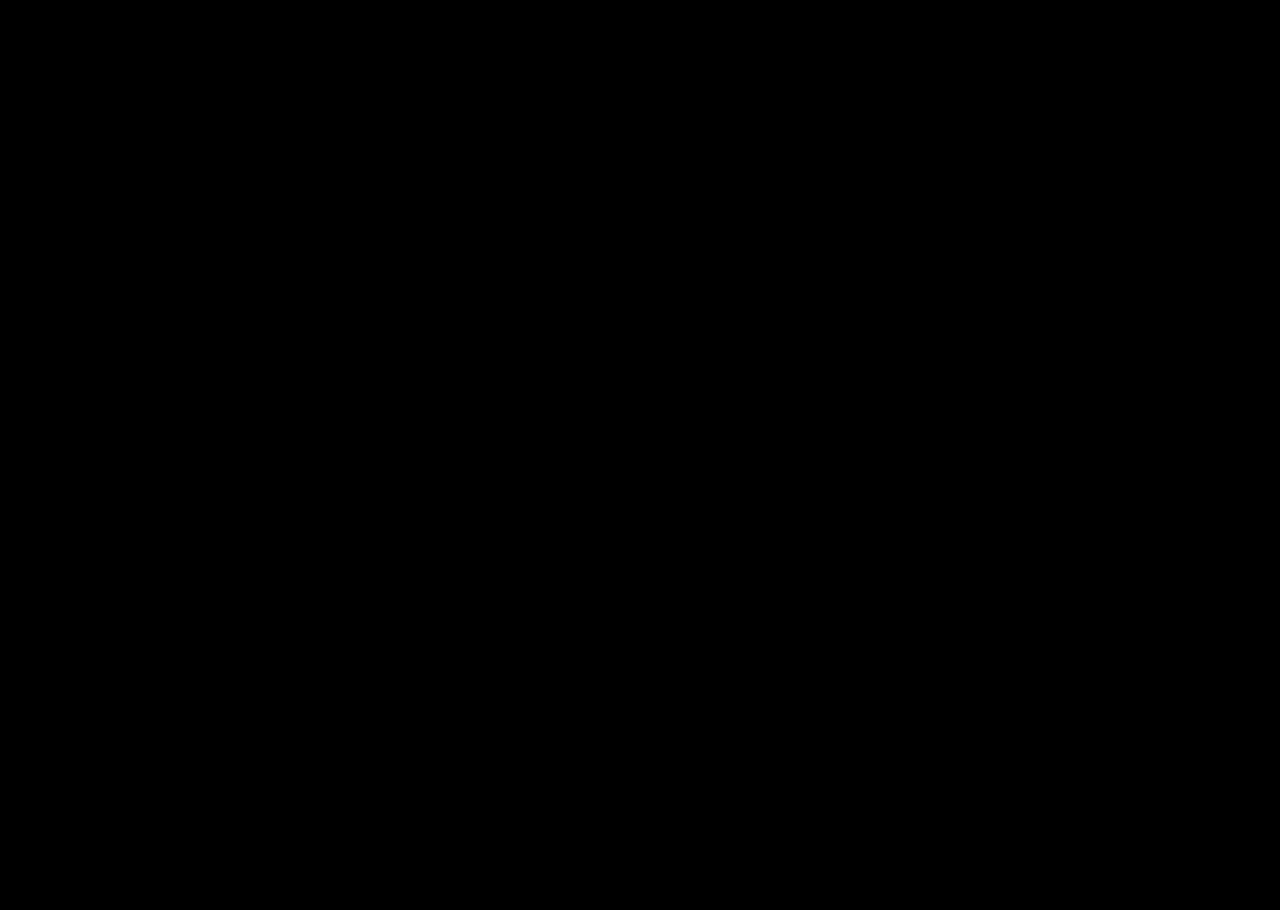
==== commit 33895389: "Terra page mobile: parallel rays with one tilt per scene and on the title, no crossing X Co-Authored" ====
--- a/public/terra.html
+++ b/public/terra.html
@@ -31,7 +31,7 @@
 @font-face{font-family:"Jost";src:url(/assets/fonts/jost-cyrillic.woff2) format("woff2");font-weight:100 900;unicode-range:U+0301,U+0400-045F,U+0490-0491,U+04B0-04B1,U+2116;font-display:swap}
 @font-face{font-family:"Jost";src:url(/assets/fonts/jost-latin.woff2) format("woff2");font-weight:100 900;unicode-range:U+0000-00FF,U+0131,U+0152-0153,U+02BB-02BC,U+02C6,U+02DA,U+02DC,U+2000-206F,U+20AC,U+2122,U+2191,U+2193,U+2212,U+2215,U+FEFF,U+FFFD;font-display:swap}
 </style>
-<link rel="stylesheet" href="terra-assets/terra.css?v=36">
+<link rel="stylesheet" href="terra-assets/terra.css?v=37">
 </head>
 <body>
 <header class="top">
@@ -196,6 +196,6 @@
 </main>
 
 <script src="terra-assets/terra-data.js?v=1"></script>
-<script src="terra-assets/terra.js?v=36"></script>
+<script src="terra-assets/terra.js?v=37"></script>
 </body>
 </html>
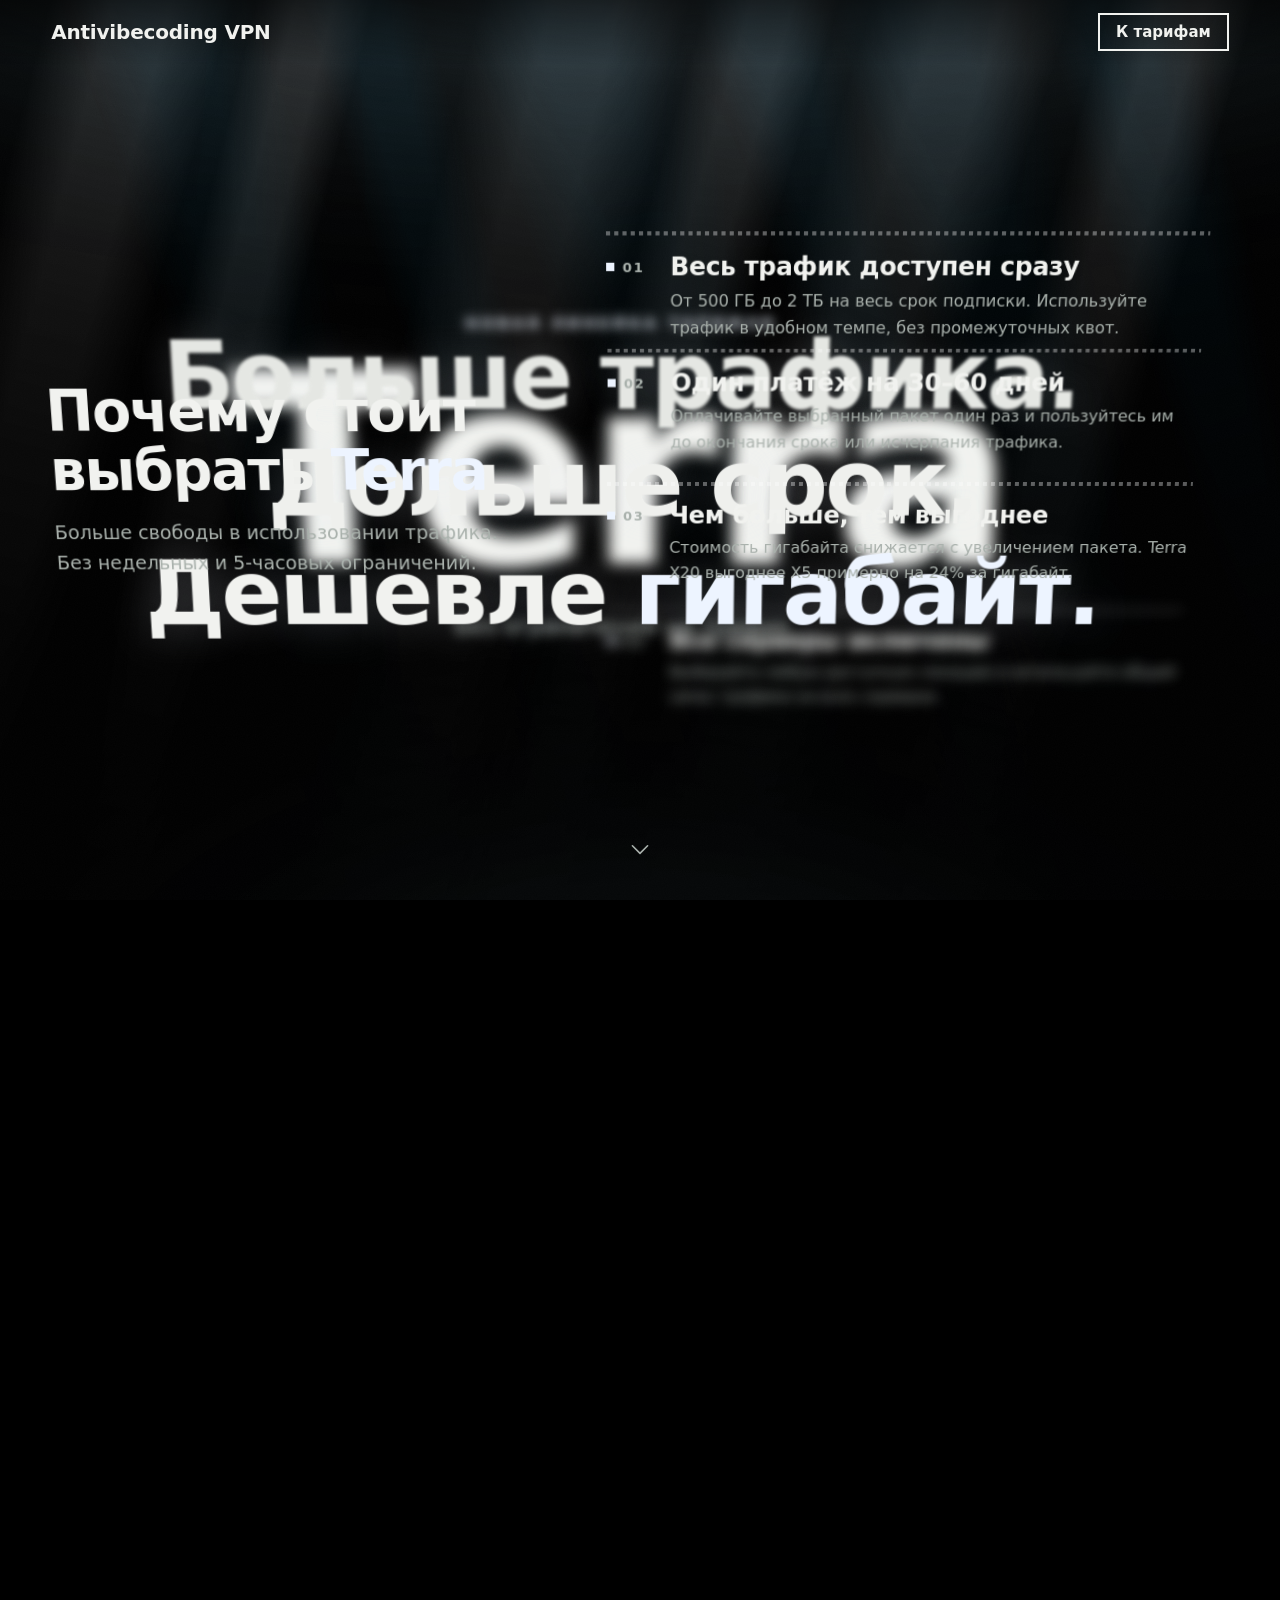
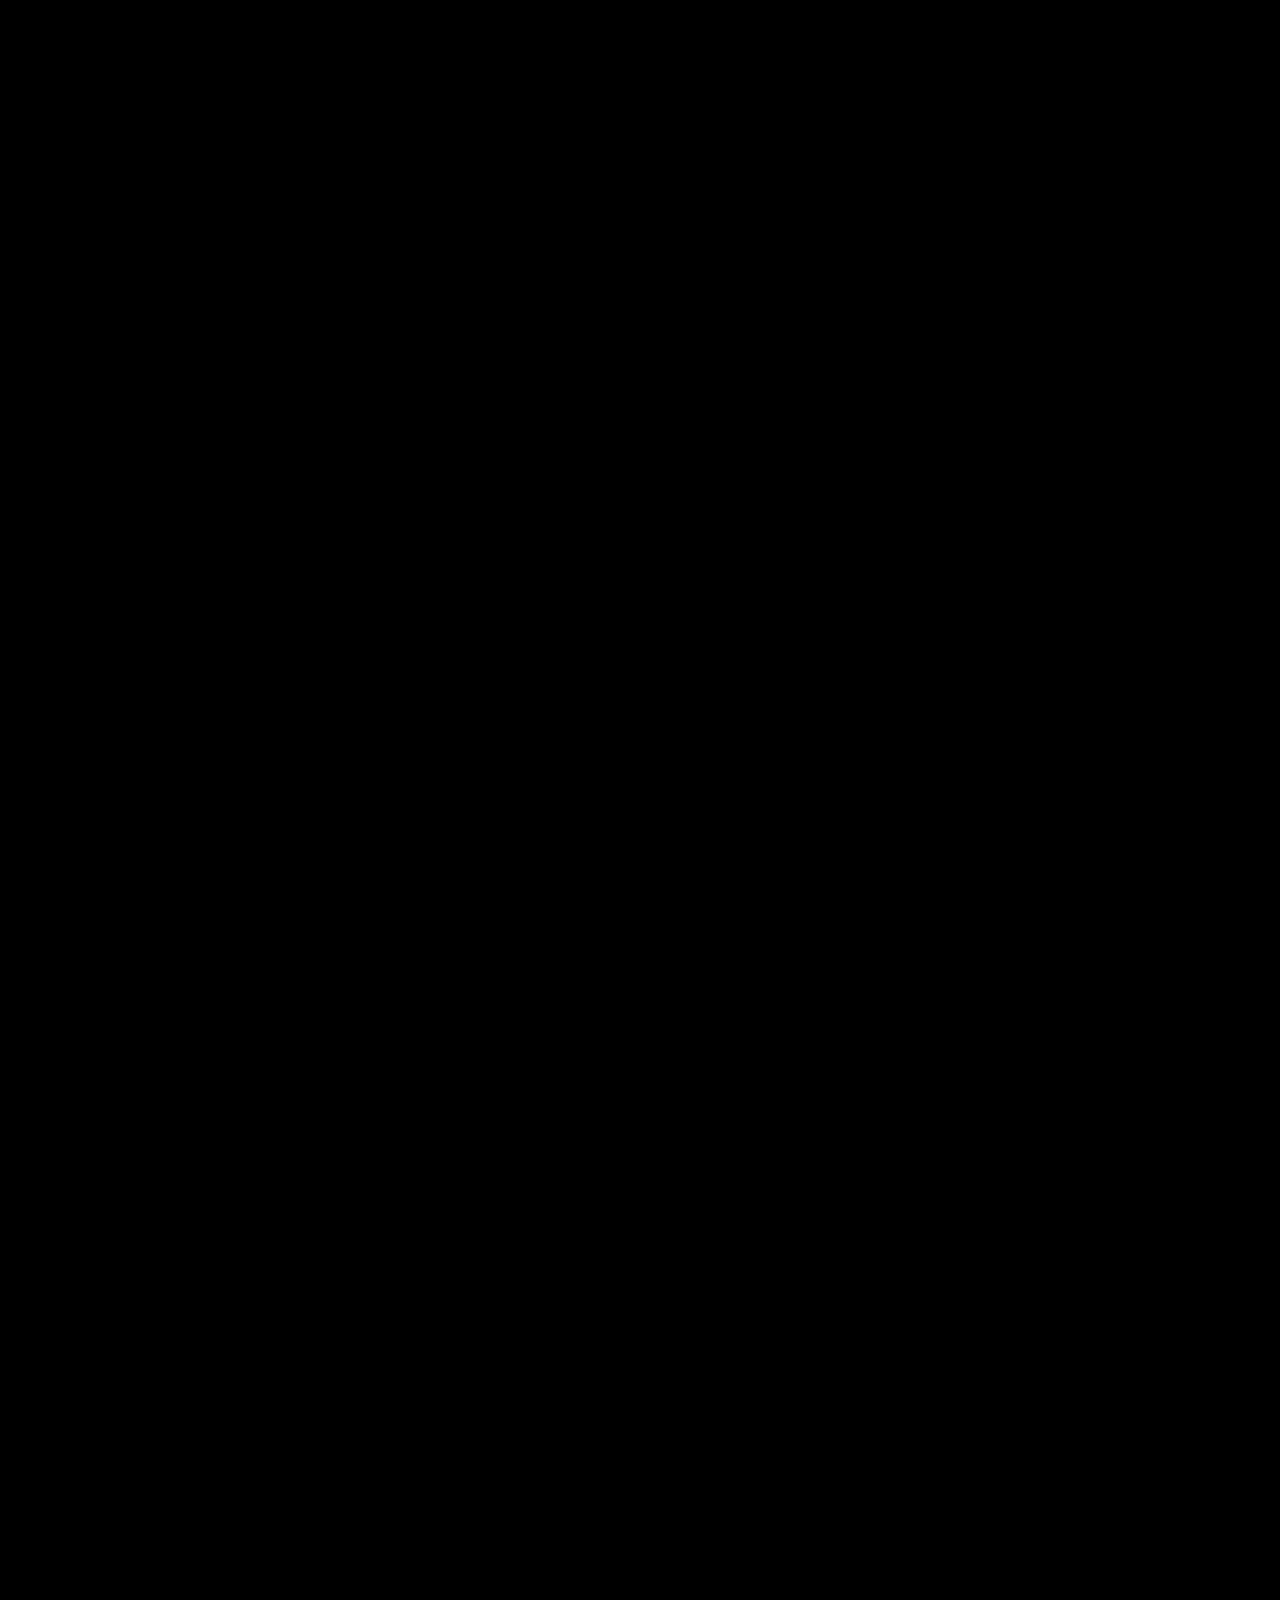
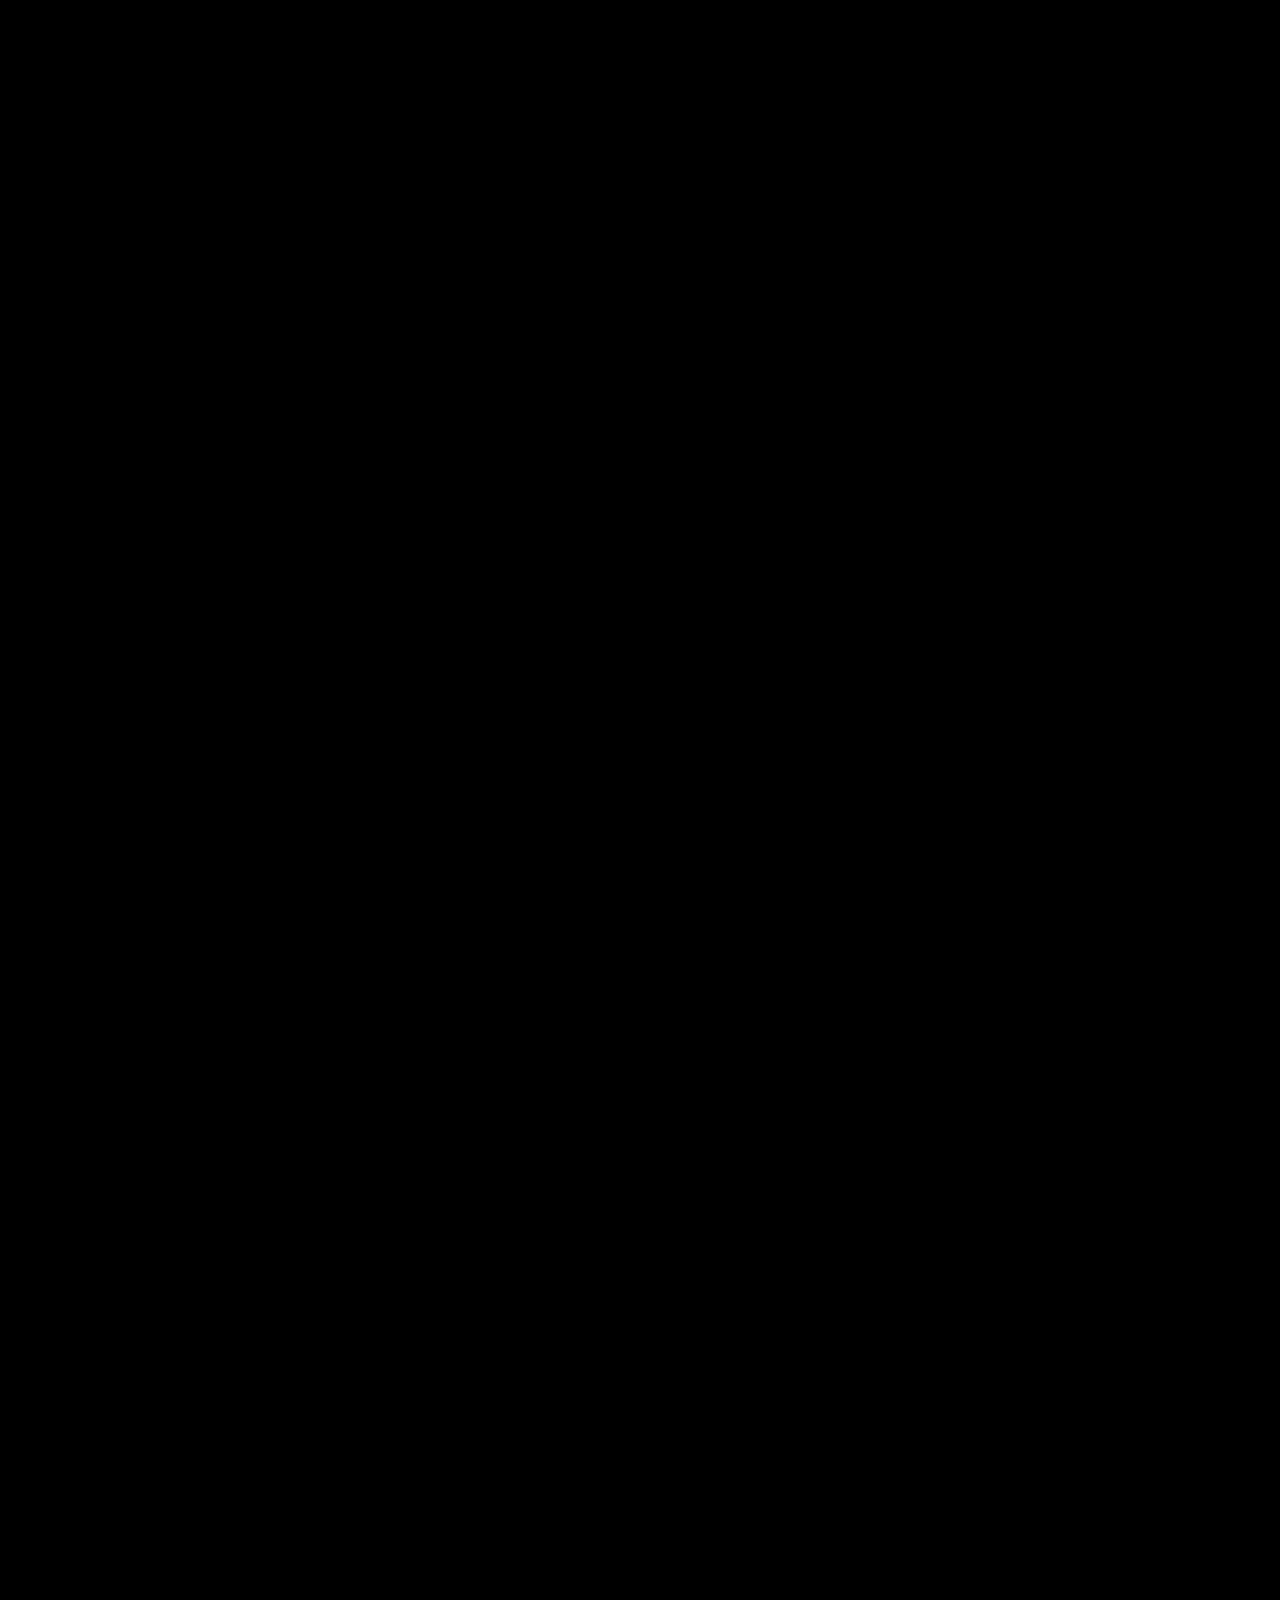
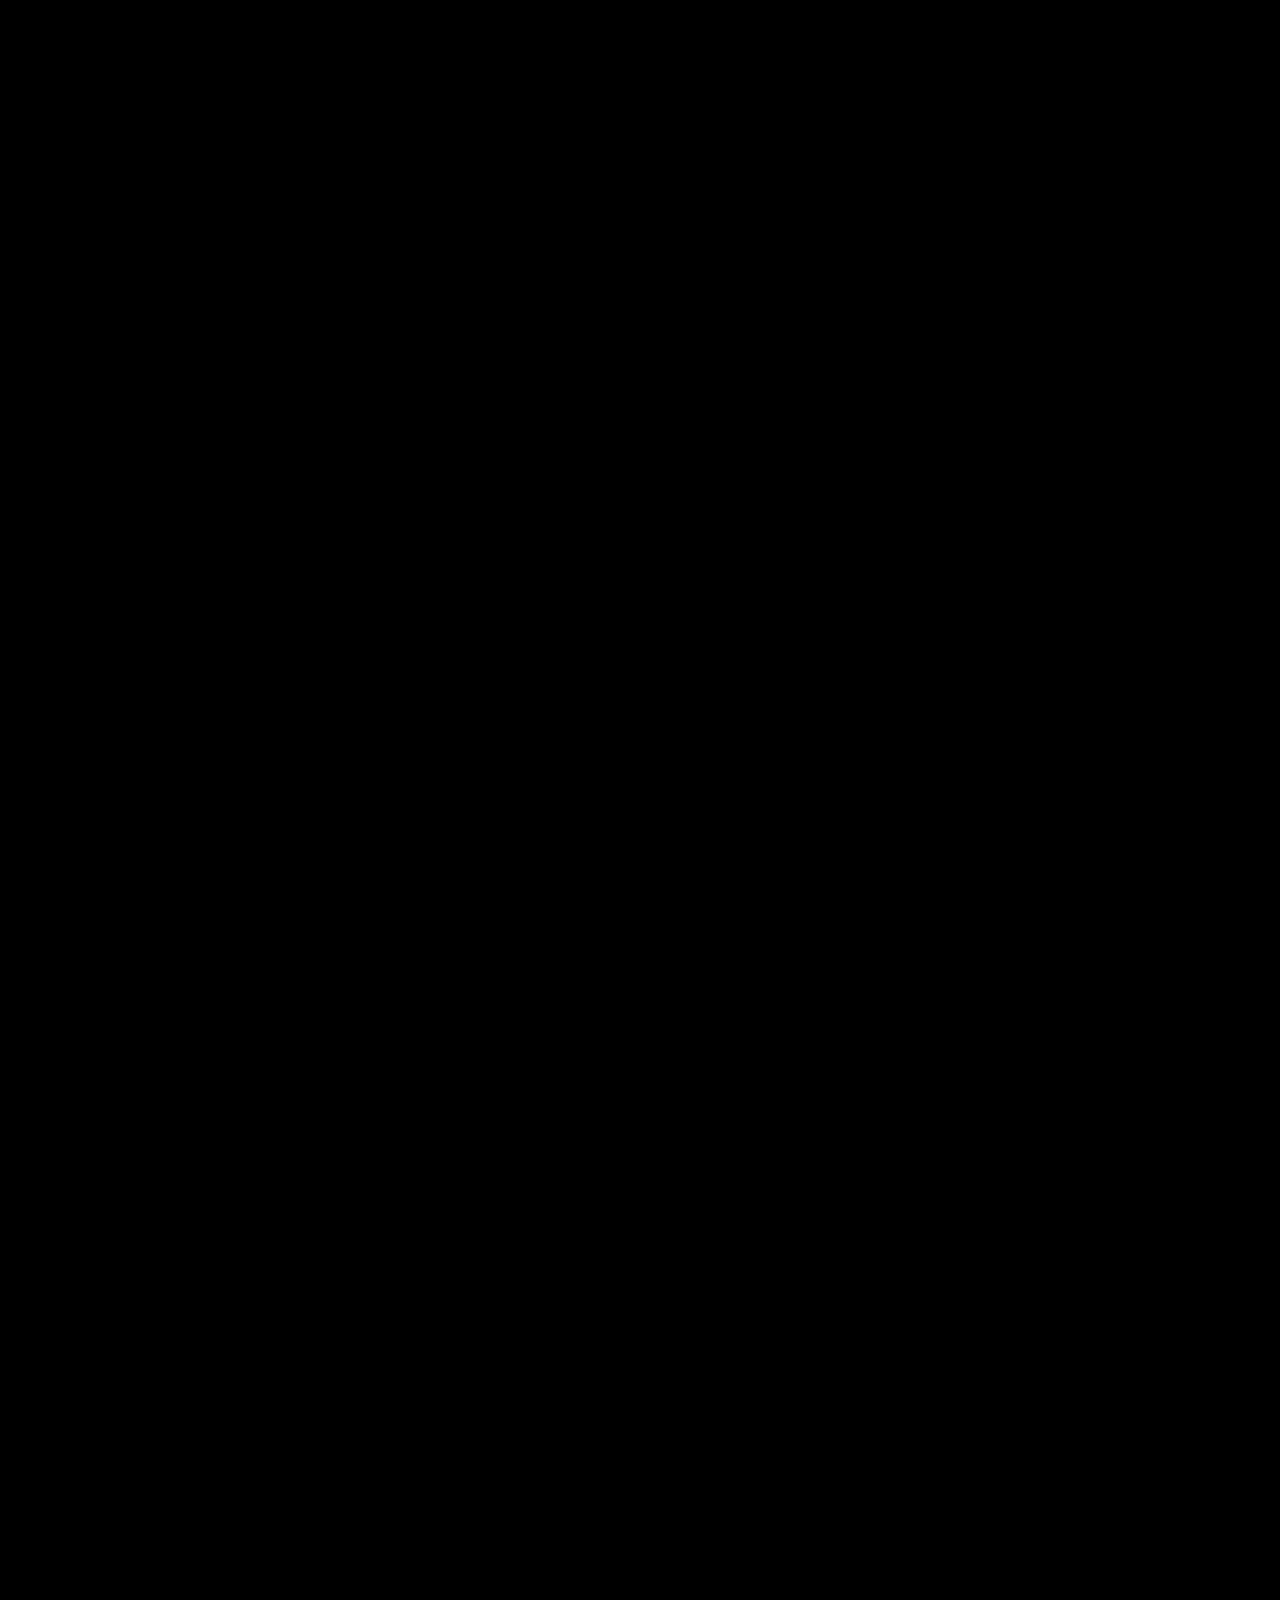
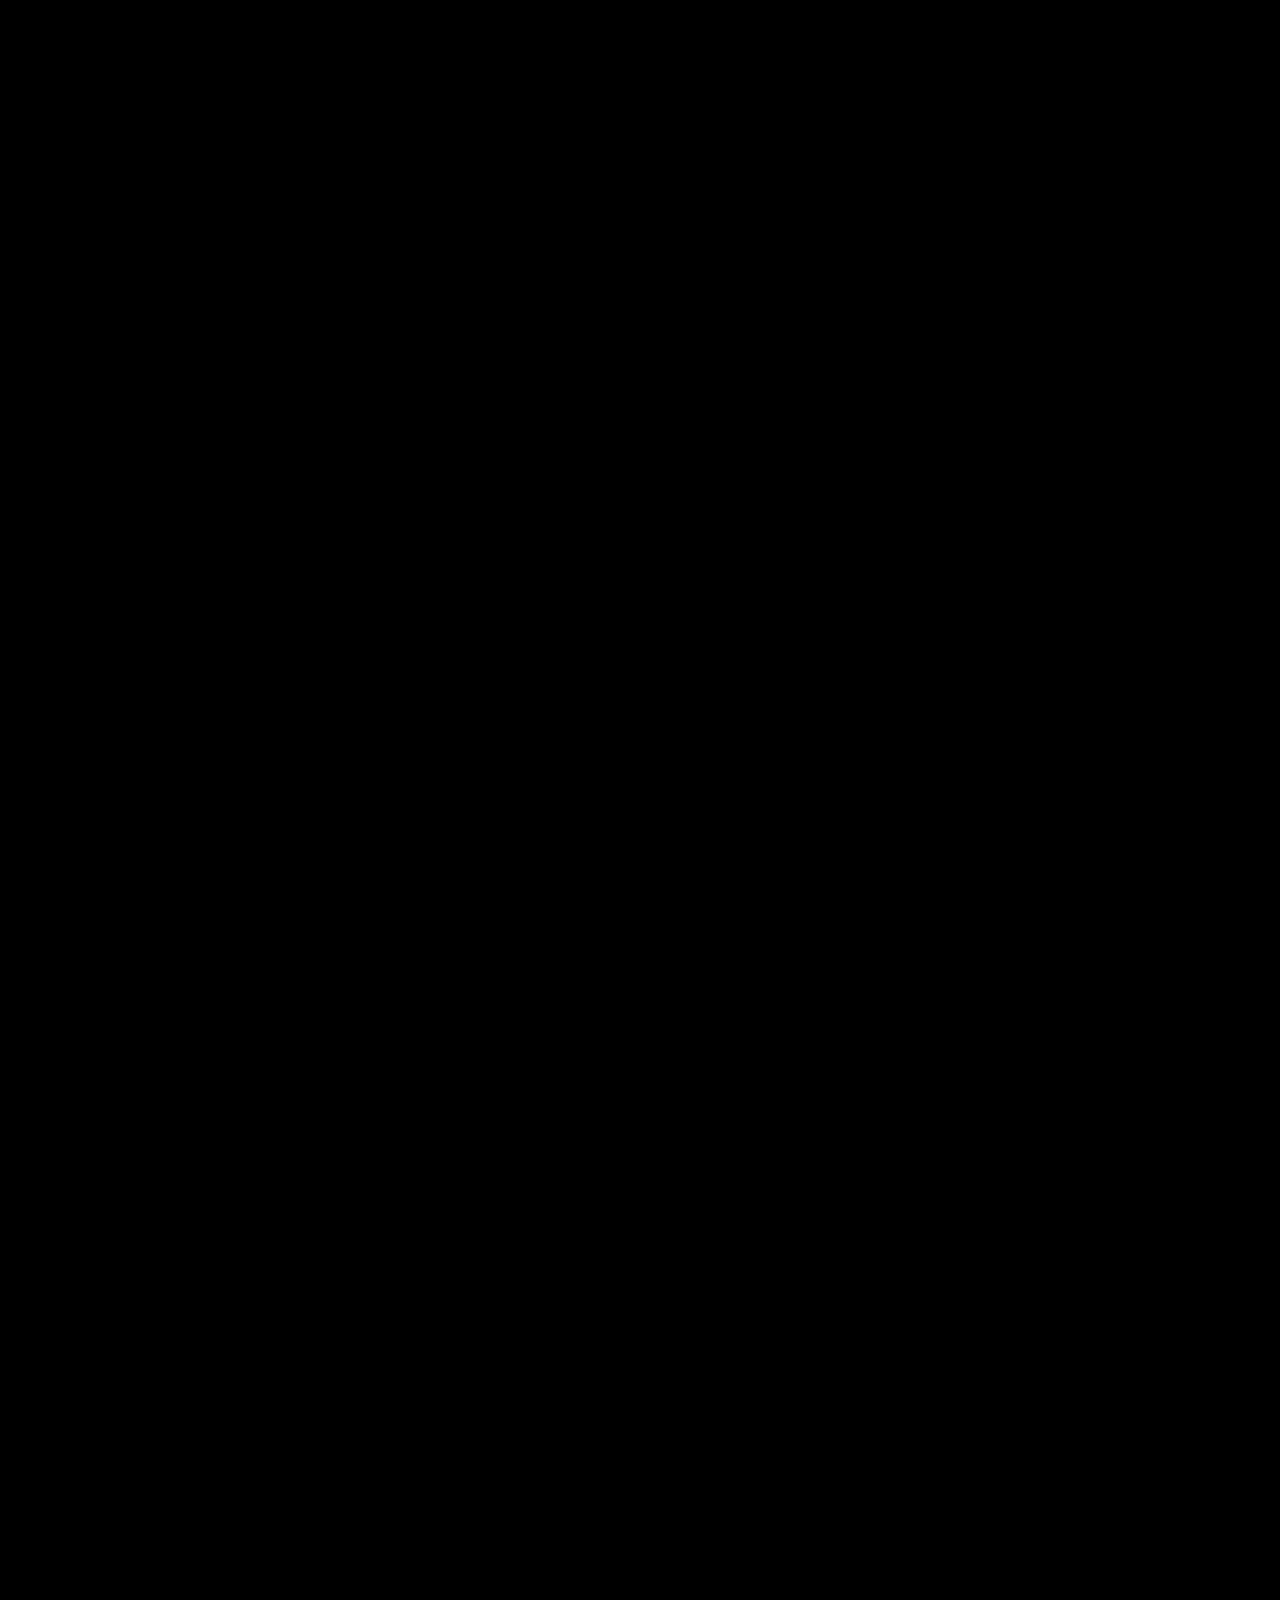
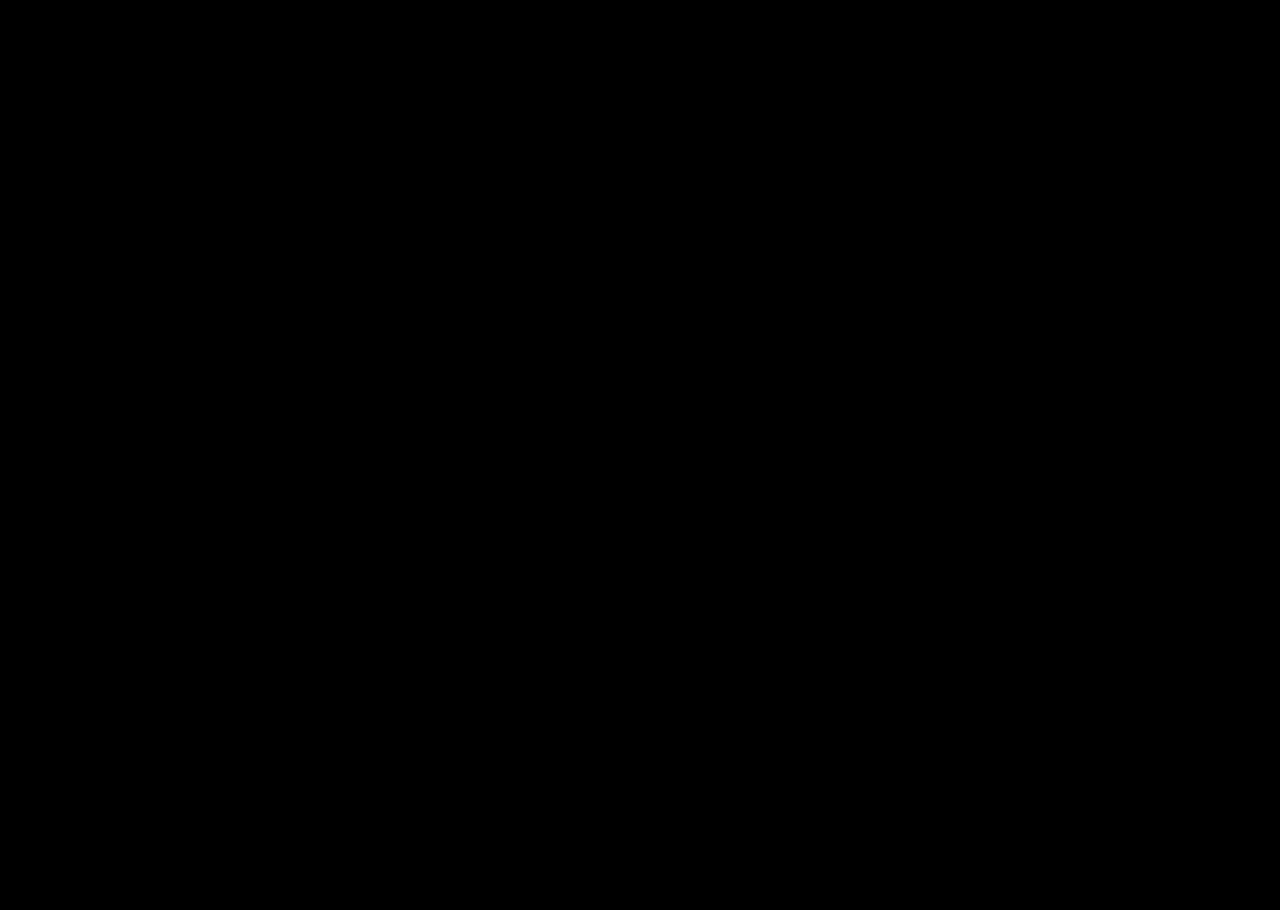
==== commit 1609b4cf: "Terra page mobile: title rays come from both sides again, scenes keep parallel rays Co-Authored-By: " ====
--- a/public/terra.html
+++ b/public/terra.html
@@ -31,7 +31,7 @@
 @font-face{font-family:"Jost";src:url(/assets/fonts/jost-cyrillic.woff2) format("woff2");font-weight:100 900;unicode-range:U+0301,U+0400-045F,U+0490-0491,U+04B0-04B1,U+2116;font-display:swap}
 @font-face{font-family:"Jost";src:url(/assets/fonts/jost-latin.woff2) format("woff2");font-weight:100 900;unicode-range:U+0000-00FF,U+0131,U+0152-0153,U+02BB-02BC,U+02C6,U+02DA,U+02DC,U+2000-206F,U+20AC,U+2122,U+2191,U+2193,U+2212,U+2215,U+FEFF,U+FFFD;font-display:swap}
 </style>
-<link rel="stylesheet" href="terra-assets/terra.css?v=37">
+<link rel="stylesheet" href="terra-assets/terra.css?v=38">
 </head>
 <body>
 <header class="top">
@@ -196,6 +196,6 @@
 </main>
 
 <script src="terra-assets/terra-data.js?v=1"></script>
-<script src="terra-assets/terra.js?v=37"></script>
+<script src="terra-assets/terra.js?v=38"></script>
 </body>
 </html>
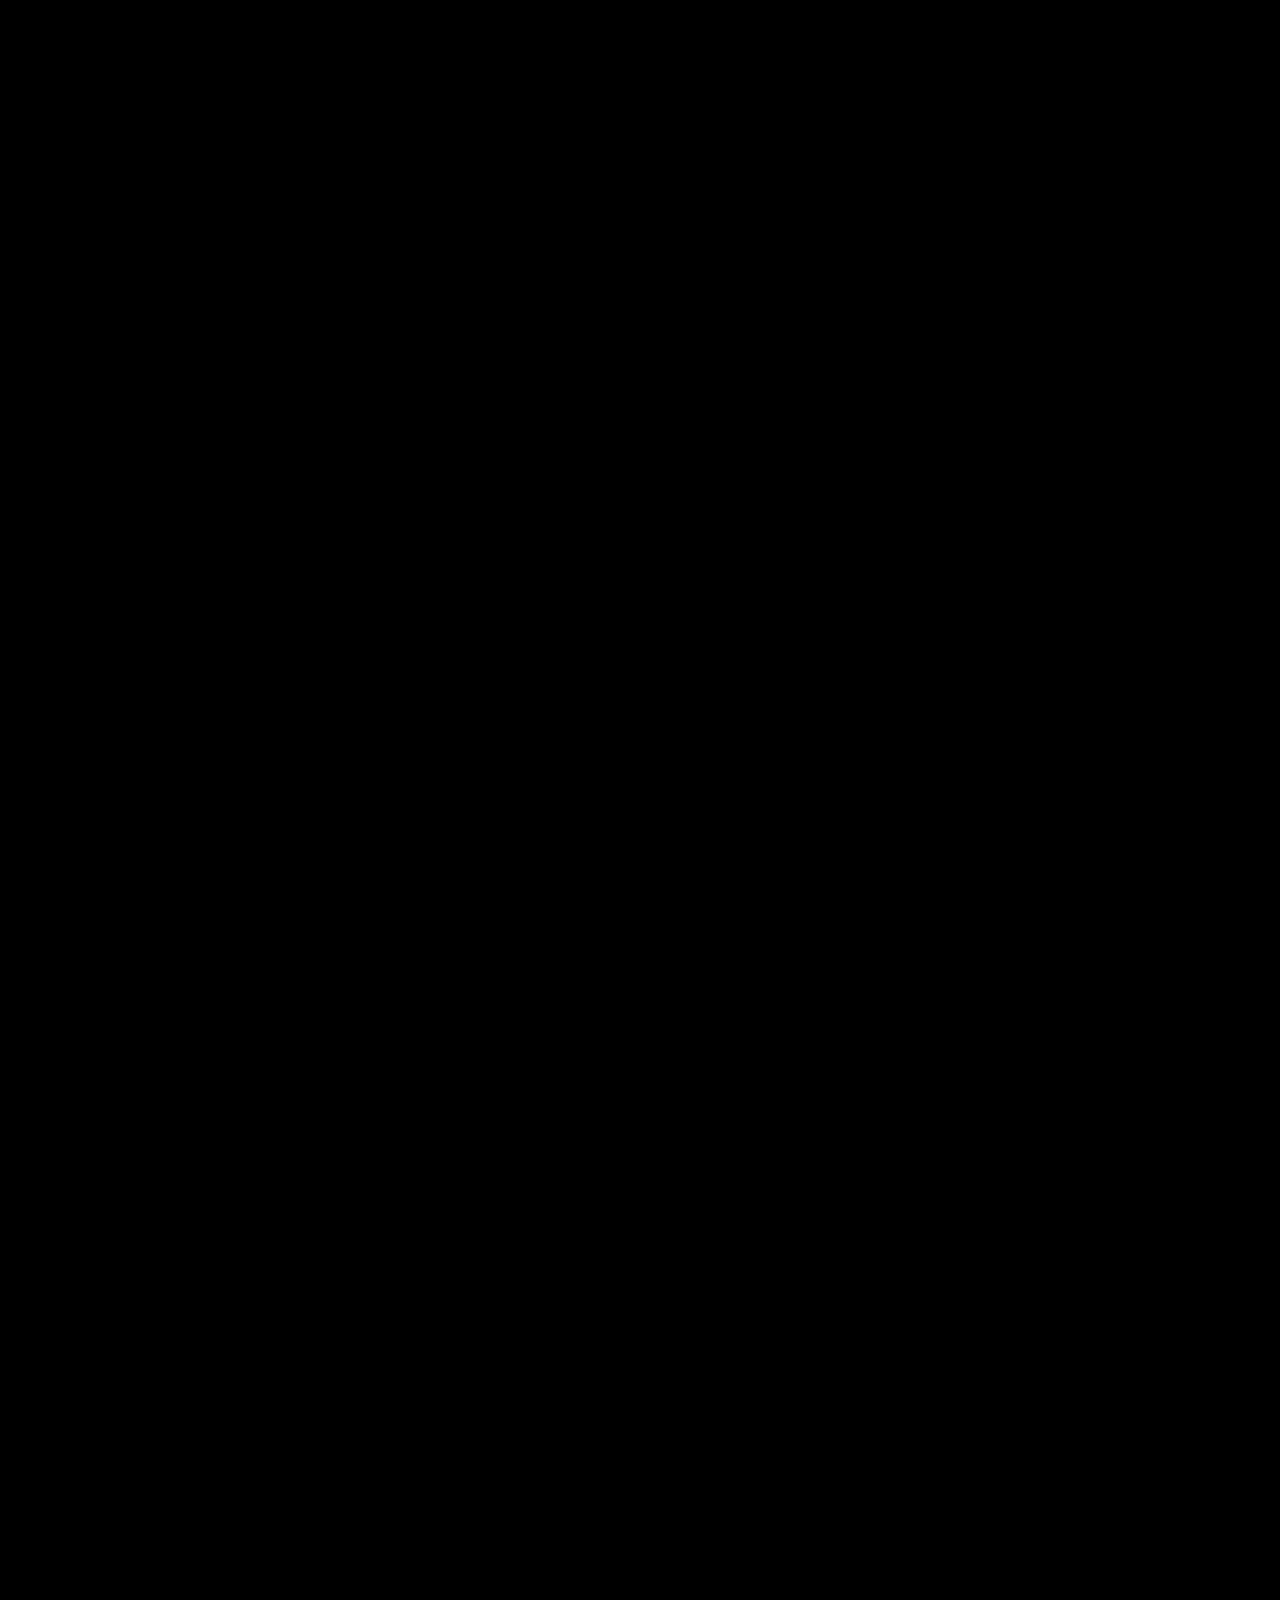
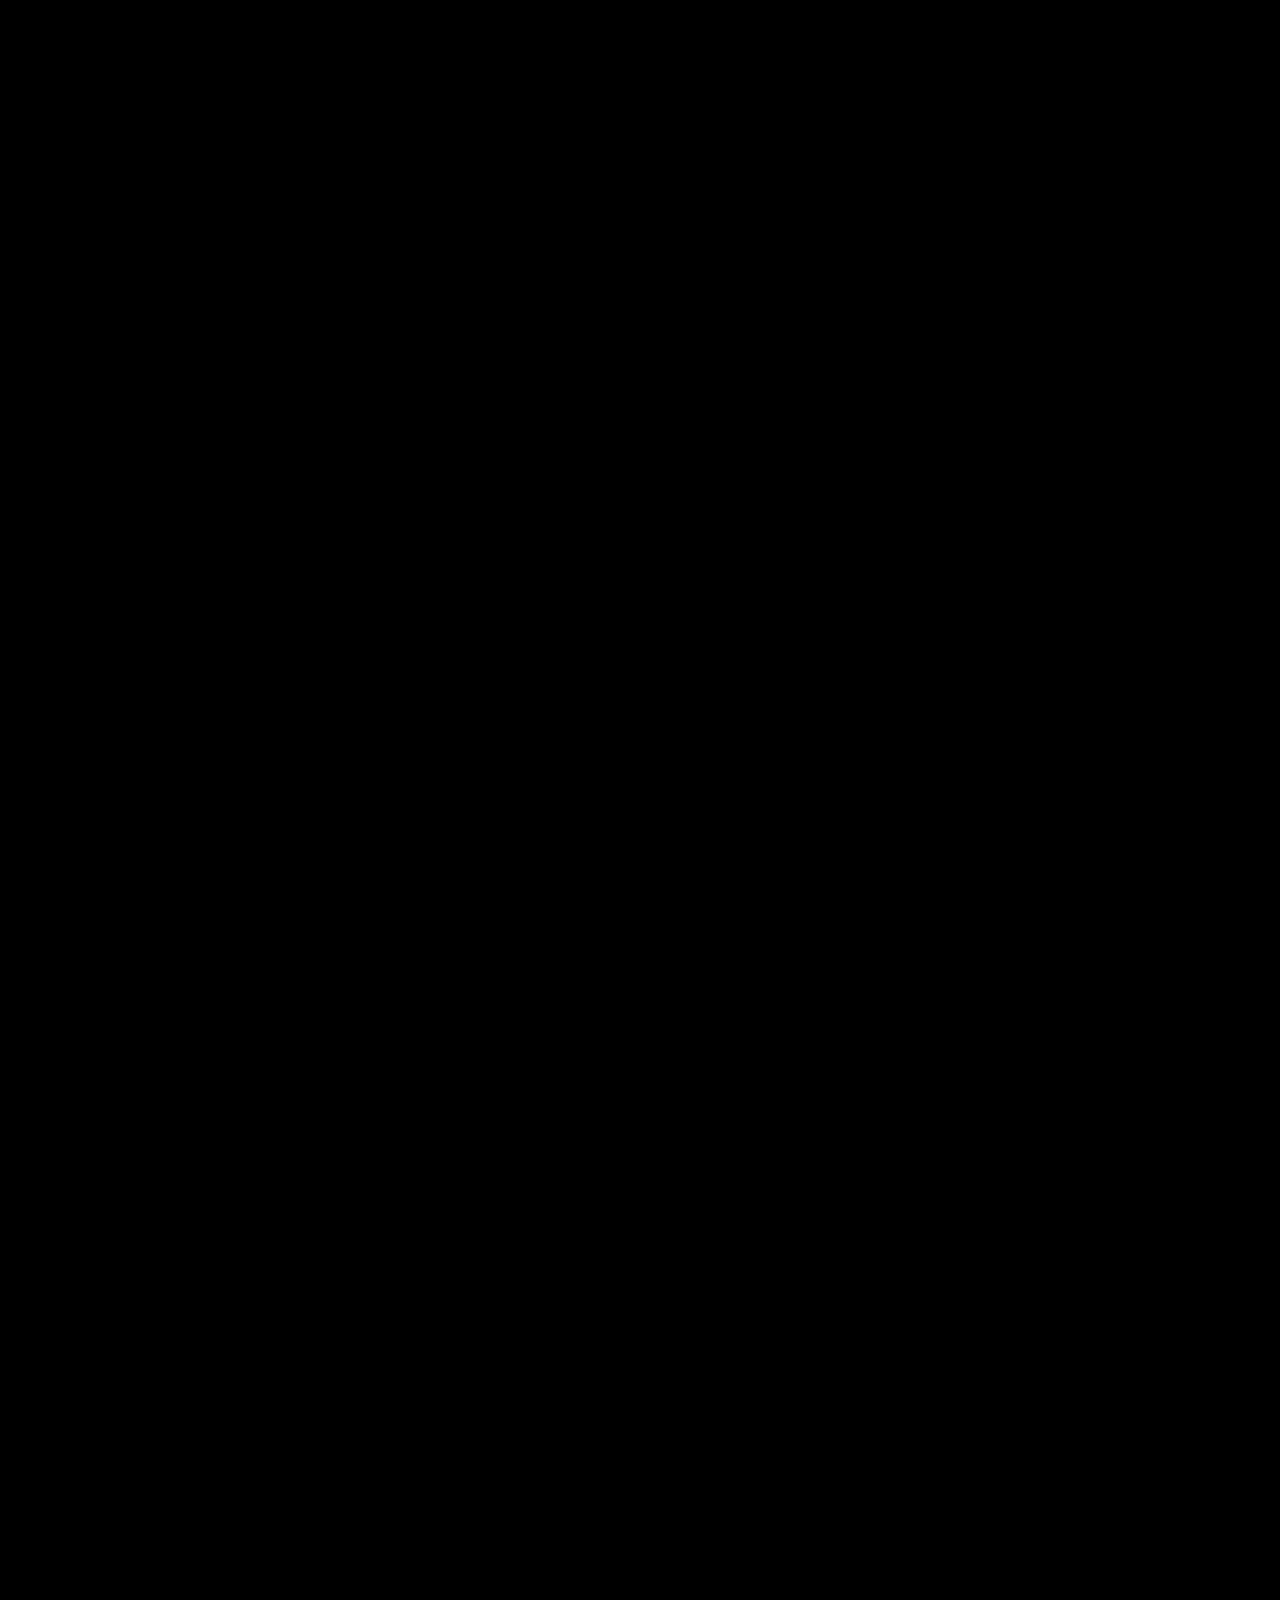
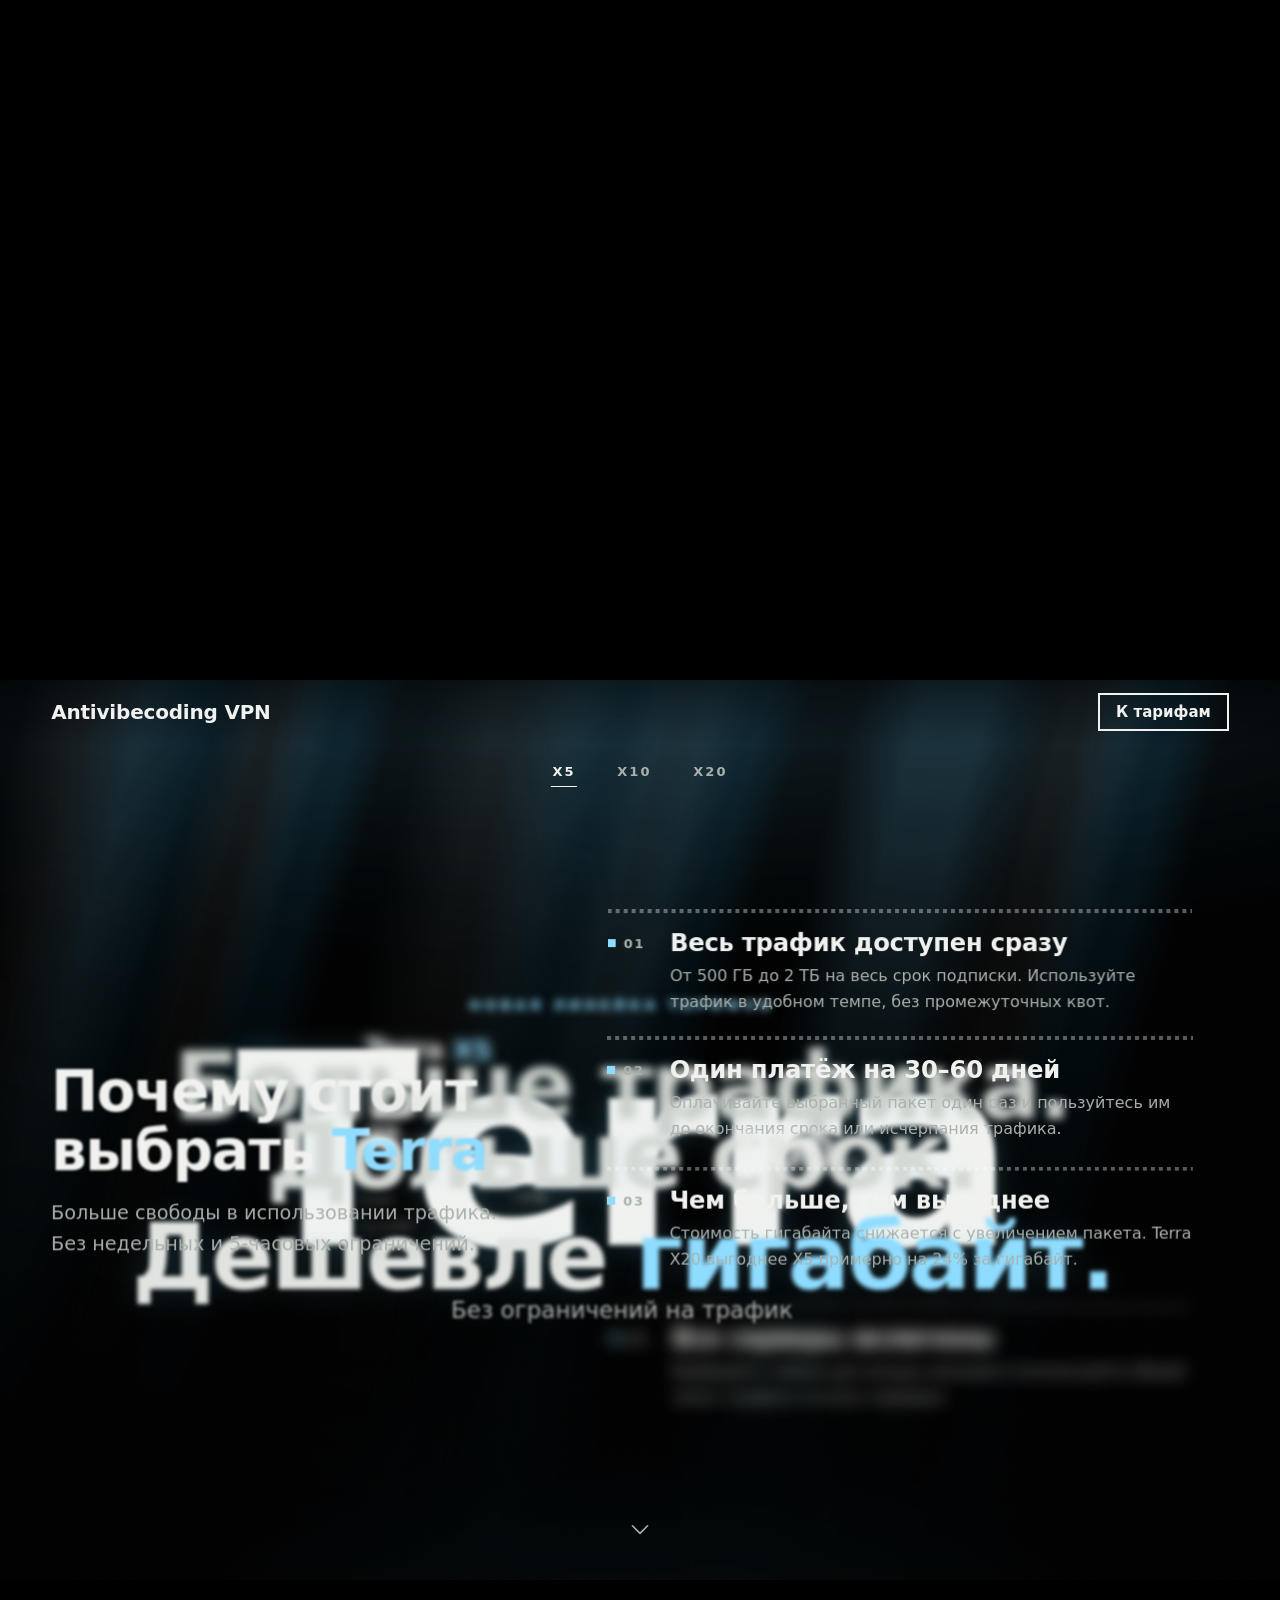
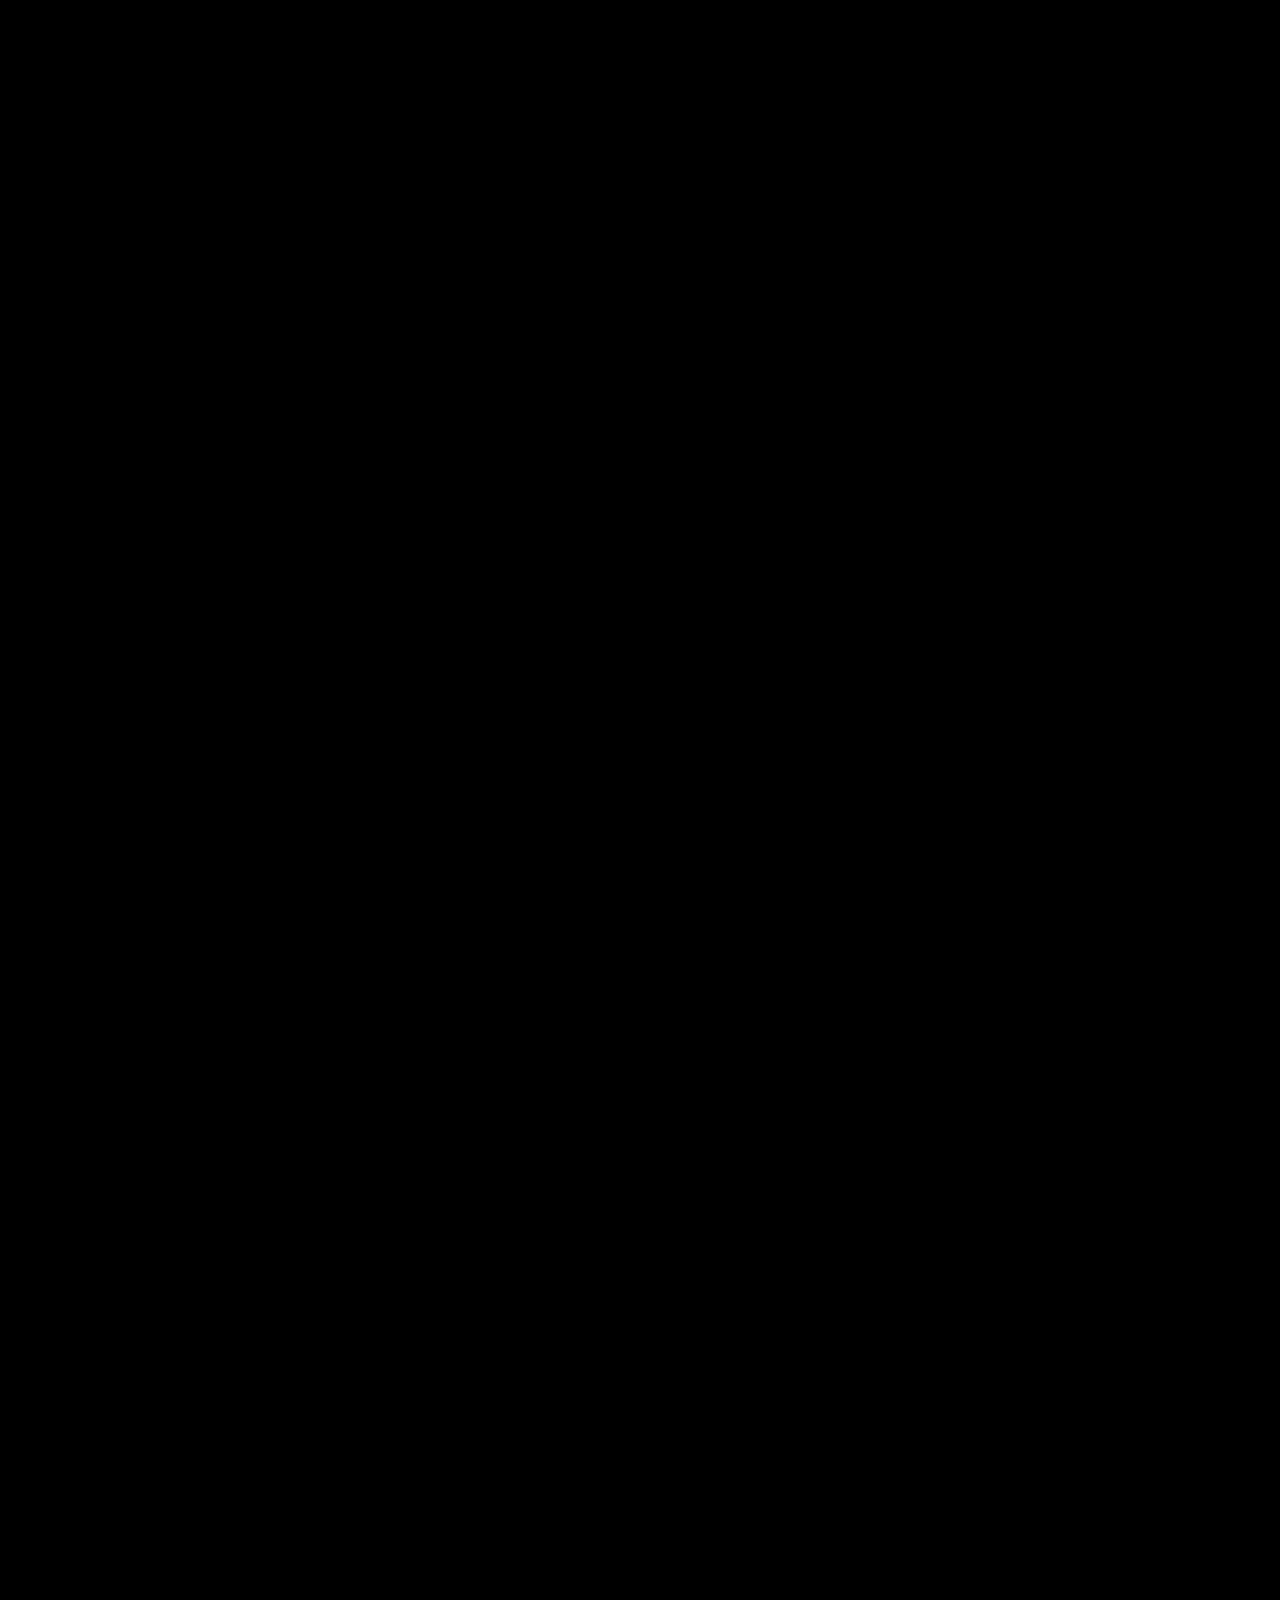
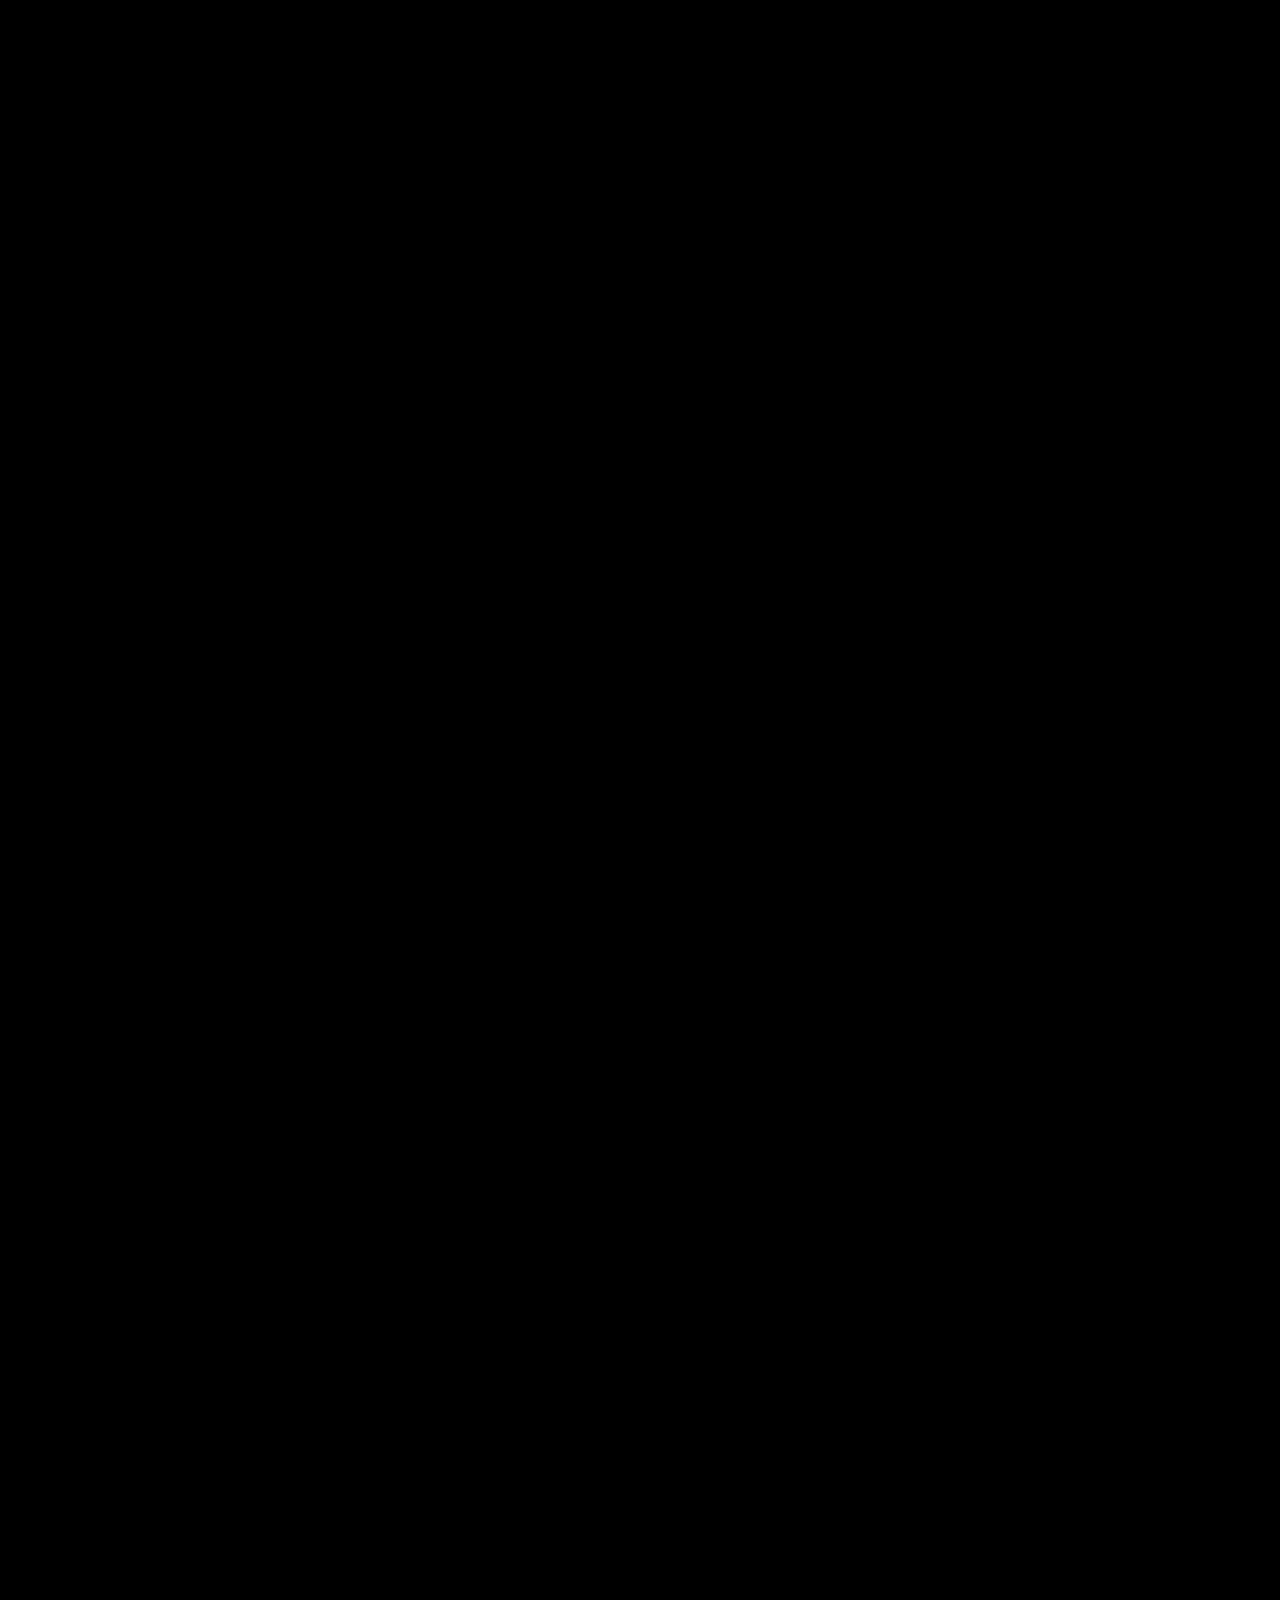
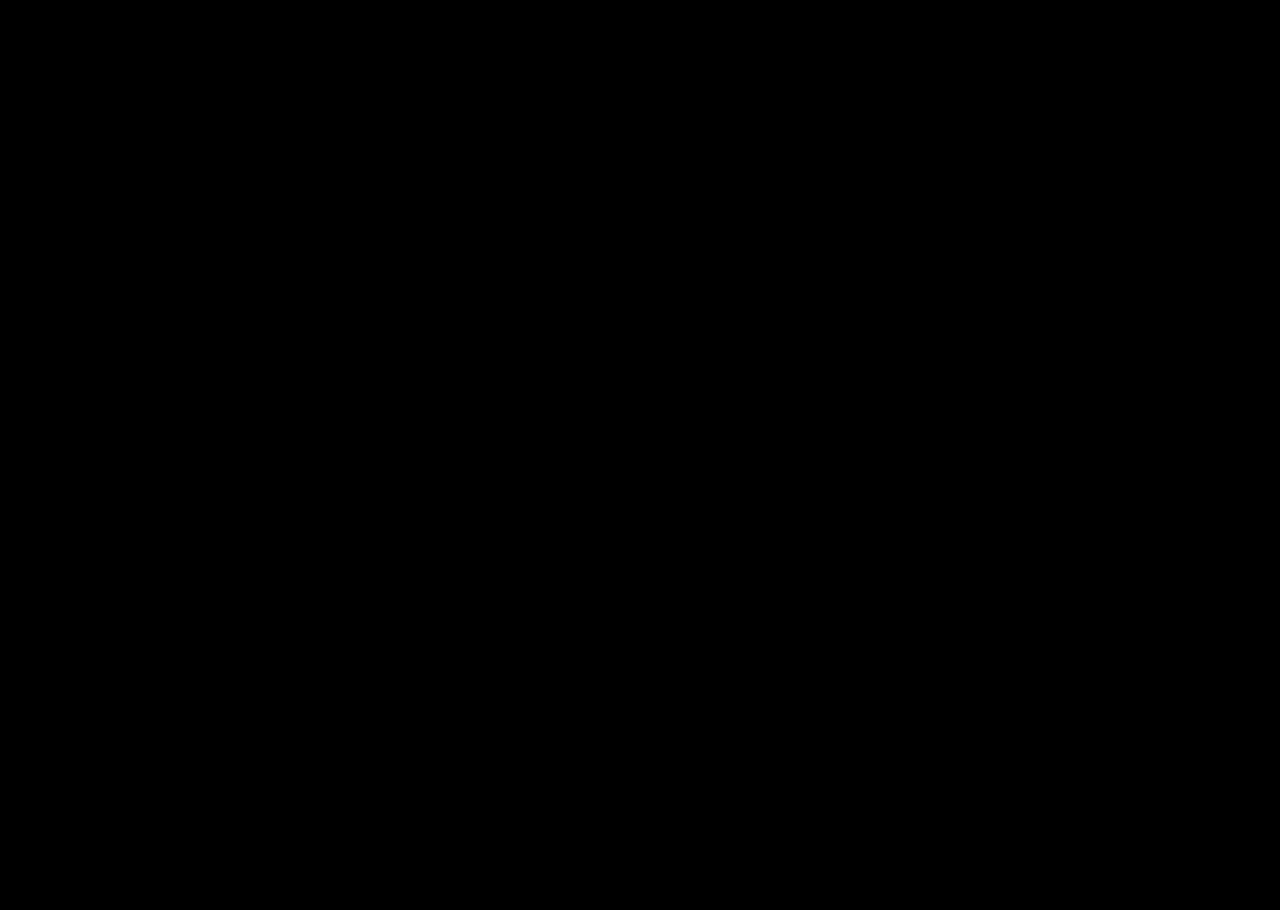
==== commit 9cb88ac8: "Terra page: title rays lean randomly to the left or to the right on each load Co-Authored-By: Claude" ====
--- a/public/terra.html
+++ b/public/terra.html
@@ -31,7 +31,7 @@
 @font-face{font-family:"Jost";src:url(/assets/fonts/jost-cyrillic.woff2) format("woff2");font-weight:100 900;unicode-range:U+0301,U+0400-045F,U+0490-0491,U+04B0-04B1,U+2116;font-display:swap}
 @font-face{font-family:"Jost";src:url(/assets/fonts/jost-latin.woff2) format("woff2");font-weight:100 900;unicode-range:U+0000-00FF,U+0131,U+0152-0153,U+02BB-02BC,U+02C6,U+02DA,U+02DC,U+2000-206F,U+20AC,U+2122,U+2191,U+2193,U+2212,U+2215,U+FEFF,U+FFFD;font-display:swap}
 </style>
-<link rel="stylesheet" href="terra-assets/terra.css?v=38">
+<link rel="stylesheet" href="terra-assets/terra.css?v=39">
 </head>
 <body>
 <header class="top">
@@ -196,6 +196,6 @@
 </main>
 
 <script src="terra-assets/terra-data.js?v=1"></script>
-<script src="terra-assets/terra.js?v=38"></script>
+<script src="terra-assets/terra.js?v=39"></script>
 </body>
 </html>
